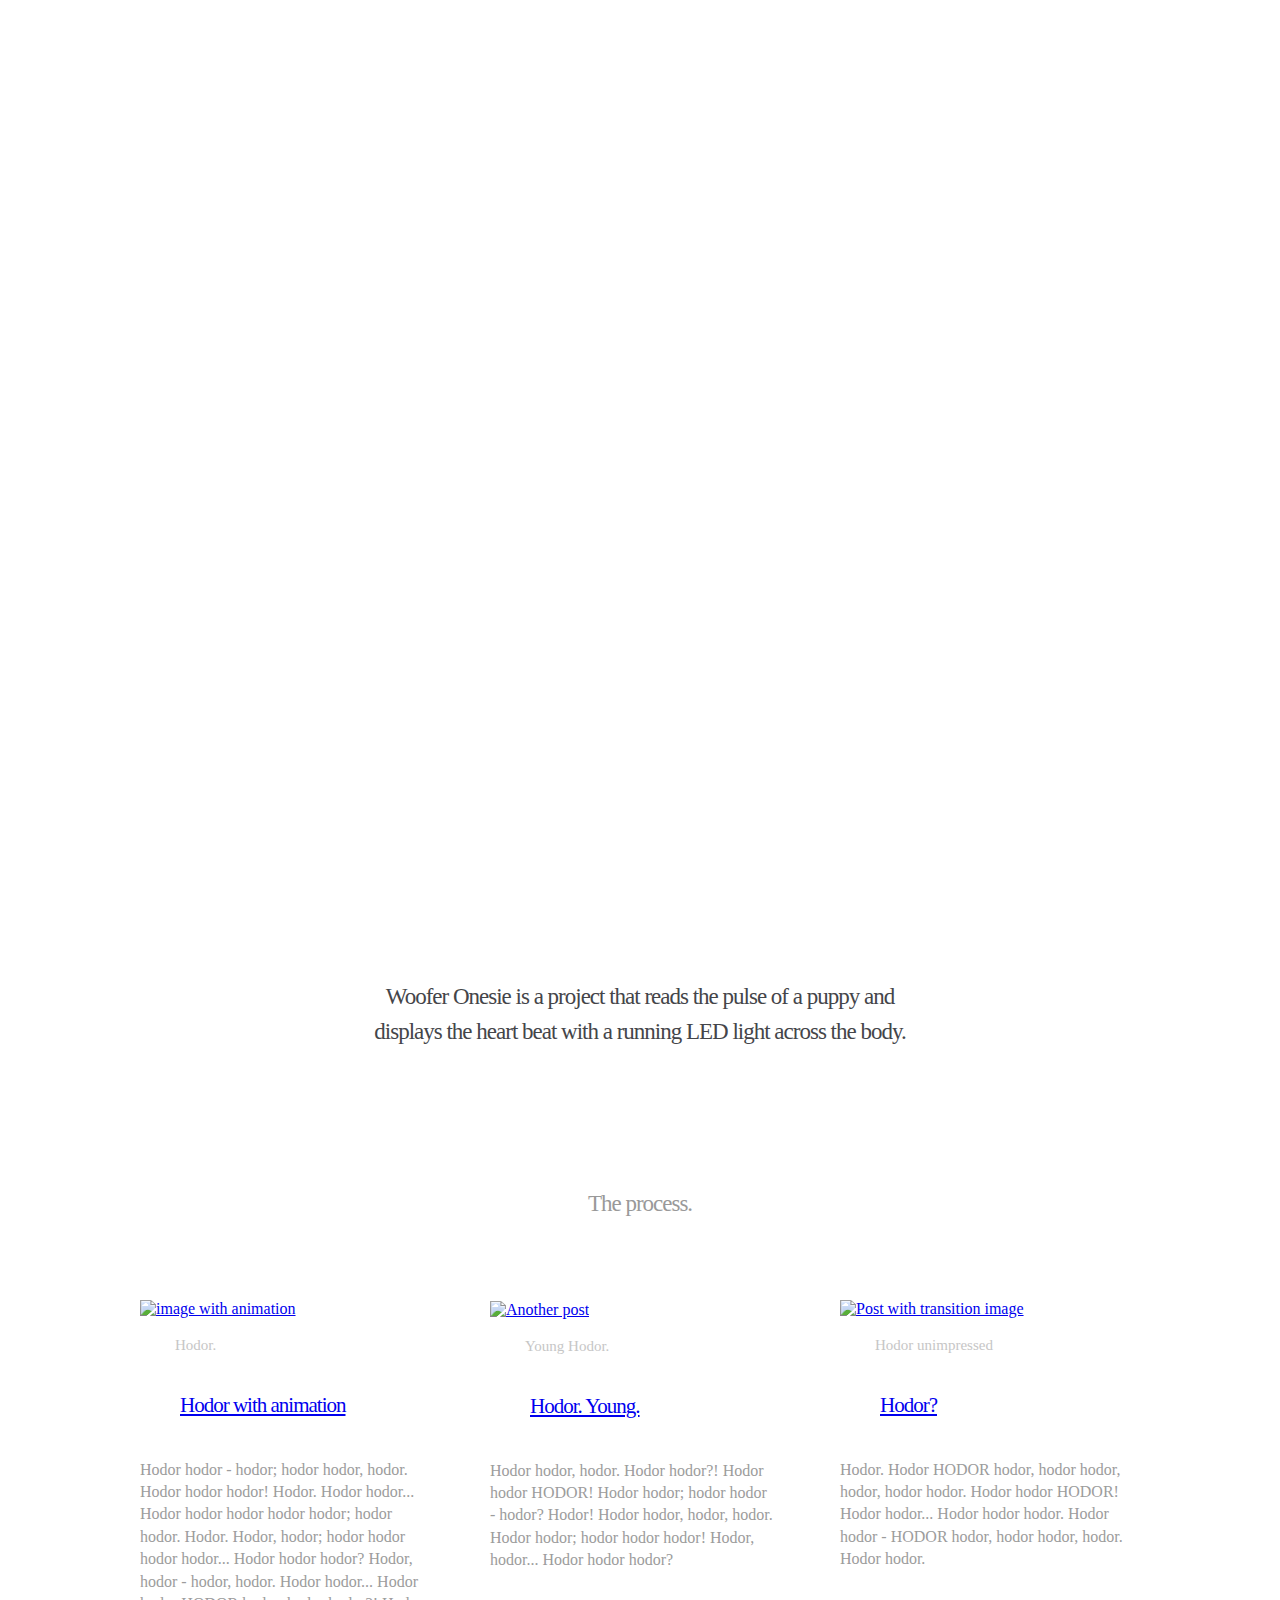
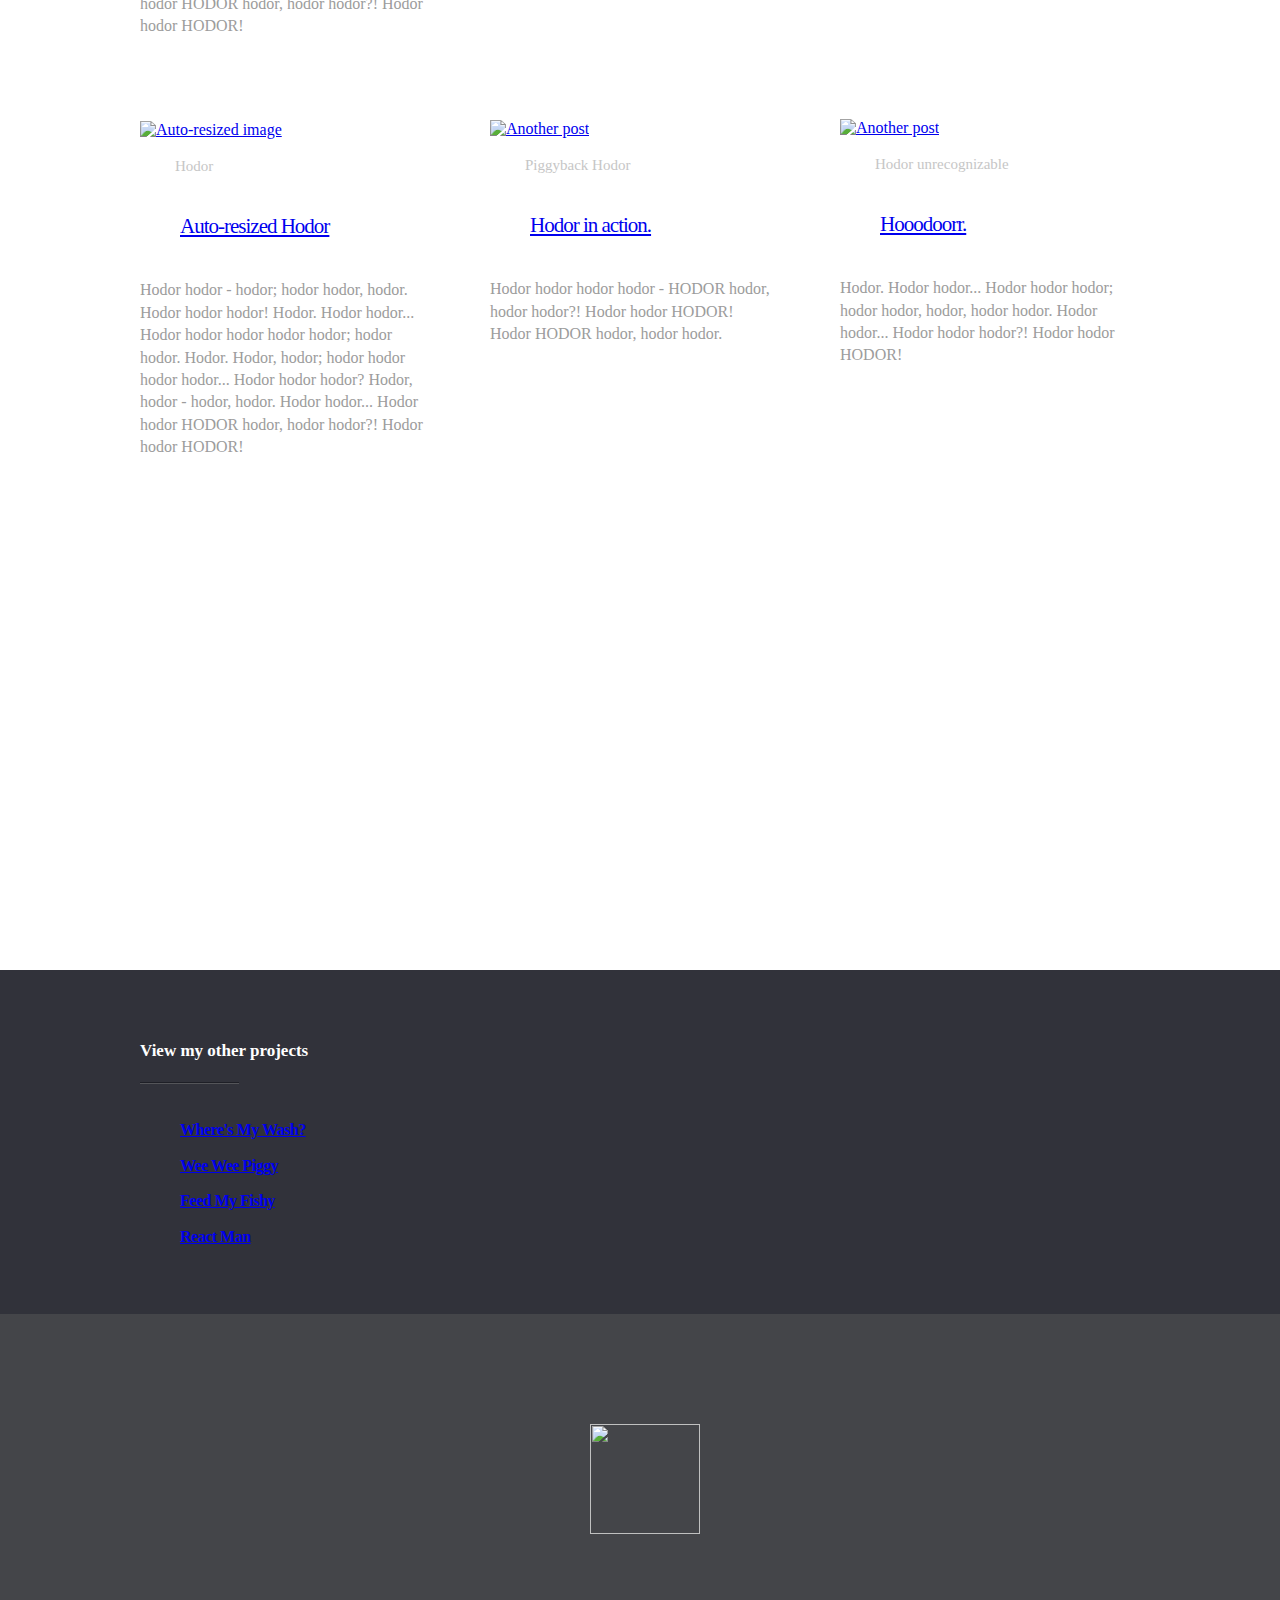
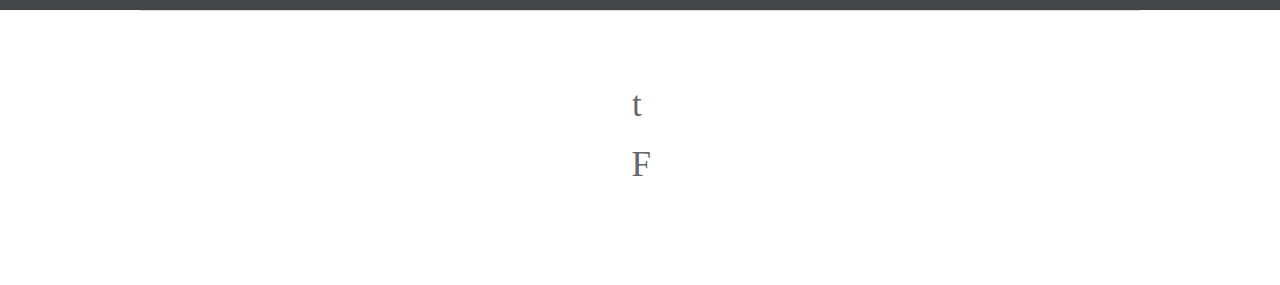
==== index.html @ 5fb84273 "all done for now" ====
<!DOCTYPE html>
<html>
<head>

	<meta charset="utf-8">


	<title>Woofer Onesie</title>


	<!-- Behavioral Meta Data -->
	<meta name="apple-mobile-web-app-capable" content="yes">
	<meta name="viewport" content="width=device-width, initial-scale=1, maximum-scale=1, user-scalable=no">
    <link rel="icon" type="image/png" href="IMG/favicon.ico" />
    <link href="CSS/font.css" rel="stylesheet" />
    <link href="CSS/animate.css" rel="stylesheet" />
    <link href="CSS/also_animate.css" rel="stylesheet" />
		<link rel="stylesheet" href="CSS/index.css">

</head>
<body>
	<div id="fb-root"></div>
	<script>(function(d, s, id) {
	  var js, fjs = d.getElementsByTagName(s)[0];
	  if (d.getElementById(id)) return;
	  js = d.createElement(s); js.id = id;
	  js.src = "//connect.facebook.net/en_GB/sdk.js#xfbml=1&version=v2.8";
	  fjs.parentNode.insertBefore(js, fjs);
	}(document, 'script', 'facebook-jssdk'));</script>
<!-- HEADER -->

<div id="A0">

</div>

<div id="A1-main">

    <div id="A1">



	</div>

</div>


<!-- PART 2 - TITLE -->

<div id="A2">

    <div id="text-2" class="wow fadeIn" data-wow-offset="10">Woofer Onesie is a project that reads the pulse of a puppy and displays the heart beat with a running LED light across the body.
		<br><br><br><br><br><span style="color:#999;">The process.</span></div>

</div>

<!-- PART 3 - PORTFOLIO ARTICLES 3 GRID -->

<div id="wrapper-A3" class="object">

    	<div id="A3-left">


            <div id="wrapper-post2" class="text-part-A5">
            	<a href="spore-post2.html"><div id="A3-left-image-2"><img src="https://cdn3.vox-cdn.com/assets/4235159/01-hodor.jpg"  alt="image with animation" title="an image with animation" class="grayscale"/></div></a>

            	<div id="wrapper-A3-left-date-2">
            		<div id="A3-left-date-2">Hodor.</div>
                	<div id="A3-left-icone-2"></div>
            	</div>
           		<ul>
            		<li><div id="A3-left-title-2"><a href="spore-post2.html">Hodor with animation</a></div></li>
            	</ul>
            	<div id="A3-left-text-2">Hodor hodor - hodor; hodor hodor, hodor. Hodor hodor hodor! Hodor. Hodor hodor... Hodor hodor hodor hodor hodor; hodor hodor. Hodor. Hodor, hodor; hodor hodor hodor hodor... Hodor hodor hodor? Hodor, hodor - hodor, hodor. Hodor hodor... Hodor hodor HODOR hodor, hodor hodor?! Hodor hodor HODOR!</div>
            </div>

             <div id="wrapper-post3" class="text-part-A5">
            	<a href="spore-post3.html"><div id="A3-left-image-3"><img src="http://i.lv3.hbo.com/assets/images/series/game-of-thrones/character/s5/hodor-1920.jpg"  alt="Auto-resized image" title="Auto-resized image" class="grayscale"/></div></a>

            	<div id="wrapper-A3-left-date-3">
            		<div id="A3-left-date-3">Hodor</div>
                	<div id="A3-left-icone-3"></div>
            	</div>
            	<ul>
            		<li><div id="A3-left-title-3"><a href="spore-post3.html">Auto-resized Hodor</a></div></li>
                </ul>
            	<div id="A3-left-text-3">Hodor hodor - hodor; hodor hodor, hodor. Hodor hodor hodor! Hodor. Hodor hodor... Hodor hodor hodor hodor hodor; hodor hodor. Hodor. Hodor, hodor; hodor hodor hodor hodor... Hodor hodor hodor? Hodor, hodor - hodor, hodor. Hodor hodor... Hodor hodor HODOR hodor, hodor hodor?! Hodor hodor HODOR!</div>
            </div>

        </div>

    	<div id="A3-middle">

            <div id="wrapper-post4" class="text-part-A5">
            	<a href="spore-post4.html"><div id="A3-middle-image-4"><img src="http://esq.h-cdn.co/assets/16/20/980x490/landscape-1463971011-young-hodor.png"  alt="Another post" title="Another post" class="grayscale"/></div></a>

            	<div id="wrapper-A3-middle-date-4">
            		<div id="A3-middle-date-4">Young Hodor.</div>
                	<div id="A3-middle-icone-4"></div>
            	</div>
            	<ul>
            		<li><div id="A3-middle-title-4"><a href="spore-post4.html">Hodor. Young.</a></div></li>
                </ul>
            	<div id="A3-middle-text-4">Hodor hodor, hodor. Hodor hodor?! Hodor hodor HODOR! Hodor hodor; hodor hodor - hodor? Hodor! Hodor hodor, hodor, hodor. Hodor hodor; hodor hodor hodor! Hodor, hodor... Hodor hodor hodor?</div>
            </div>

            <div id="wrapper-post5" class="text-part-A5">
            	<a href="spore-post5.html"><div id="A3-middle-image-5"><img src="http://images.mentalfloss.com/sites/default/files/styles/article_640x430/public/hodor-the-horse.png"  alt="Another post" title="Another post" class="grayscale" /></div></a>

            	<div id="wrapper-A3-middle-date-5">
            		<div id="A3-middle-date-5">Piggyback Hodor</div>
                	<div id="A3-middle-icone-5"></div>
            	</div>
            	<ul>
            		<li><div id="A3-middle-title-5"><a href="spore-post5.html">Hodor in action.</a></div></li>
                </ul>
            	<div id="A3-middle-text-5">Hodor hodor hodor hodor - HODOR hodor, hodor hodor?! Hodor hodor HODOR! Hodor HODOR hodor, hodor hodor.</div>
            </div>

            <!-- <div id="wrapper-post6" class="text-part-A5">

           		<div class="video-container-6">
            		<iframe src="//player.vimeo.com/video/108753054?portrait=0&amp;color=ffffff" width="500" height="281" frameborder="0" webkitallowfullscreen mozallowfullscreen allowfullscreen></iframe>
            	</div>

            	<div id="wrapper-A3-middle-date-6">
            		<div id="A3-middle-date-6">17 nov, 2014</div>
                	<div id="A3-middle-icone-6"></div>
            	</div>
            	<ul>
            		<li><div id="A3-middle-title-6"><a href="spore-post6.html">Post a Vimeo video</a></div></li>
                </ul>
            	<div id="A3-middle-text-6">Lorem ipsum dolor sit amet, consectetuer adipiscing elit, sed diam nonummy nibh euismod tincidunt ut laoreet dolore magna aliquam.</div>
            </div> -->


        </div>

        <div id="A3-right">

        	    <!-- <div id="wrapper-post7" class="text-part-A5">
            	<div class="video-container-1">
					<iframe width="560" height="315" src="//www.youtube.com/embed/CLHUpONf3yI" frameborder="0" allowfullscreen></iframe>
                </div>

            	<div id="wrapper-A3-right-date-7">
            		<div id="A3-right-date-7">16 nov, 2014</div>
                	<div id="A3-right-icone-7"></div>
            	</div>
            	<ul>
            		<li><div id="A3-right-title-7"><a href="spore-post7.html">Another video post</a></div></li>
                </ul>
            	<div id="A3-right-text-7">Lorem ipsum dolor sit amet, consectetuer adipiscing elit, sed diam nonummy nibh euismod tincidunt ut laoreet dolore magna aliquam.Lorem ipsum dolor sit amet, consectetuer adipiscing elit, sed diam nonummy nibh euismod tincidunt ut laoreet dolore magna aliquam</div>
            </div> -->

            <div id="wrapper-post8" class="text-part-A5">
            	<a href="spore-post8.html"><div id="A3-right-image-8"><img src="https://s.yimg.com/ny/api/res/1.2/uLmYEsJMNGX08oAJZnp8Vg--/YXBwaWQ9aGlnaGxhbmRlcjtzbT0xO3c9ODAw/http://media.zenfs.com/en/homerun/feed_manager_auto_publish_494/c9cfe235235bf3c771052d98ca886153"  alt="Post with transition image" title="Post with transition image" class="grayscale" /></div></a>

            	<div id="wrapper-A3-right-date-8">
            		<div id="A3-right-date-8">Hodor unimpressed</div>
                	<div id="A3-right-icone-8"></div>
            	</div>
            	<ul>
            		<li><div id="A3-right-title-8"><a href="spore-post8.html">Hodor?</a></div></li>
                </ul>
            	<div id="A3-right-text-8">Hodor. Hodor HODOR hodor, hodor hodor, hodor, hodor hodor. Hodor hodor HODOR! Hodor hodor... Hodor hodor hodor. Hodor hodor - HODOR hodor, hodor hodor, hodor. Hodor hodor. </div>
            </div>

            <div id="wrapper-post9" class="text-part-A5">
            	<a href="spore-post9.html"><div id="A3-right-image-9"><img src="http://pixel.nymag.com/imgs/daily/vulture/2013/06/12/12-kristiannairn-hodor.w1200.h630.jpg"  alt="Another post" title="Another post" class="grayscale"/></div></a>

            	<div id="wrapper-A3-right-date-9">
            		<div id="A3-right-date-9">Hodor unrecognizable</div>
                	<div id="A3-right-icone-9"></div>
            	</div>
            	<ul>
            		<li><div id="A3-right-title-9"><a href="spore-post9.html">Hooodoorr.</a></div></li>
                </ul>
            	<div id="A3-right-text-9">Hodor. Hodor hodor... Hodor hodor hodor; hodor hodor, hodor, hodor hodor. Hodor hodor... Hodor hodor hodor?! Hodor hodor HODOR!</div>
            </div>

        </div>
	<div class="calage"></div>
</div>

<!-- PART 4 - BOUTON PAGE 1-4 -->

<div id="A4" class="object">

	<div id="wrapper-A4" class="wow bounceInRight" data-wow-offset="10">


        <!-- <div id="page1" class="object">
        	<div id="text-page1"><strong>1</strong></div>
        </div>

        <div id="main-page2">
        	<div id="page2" class="object">
          		<div id="text-page2" class="object"><strong>2</strong></div>
        	</div>
        </div>

        <div id="main-page3">
        	<div id="page3" class="object">
            	<div id="text-page3" class="object"><strong>3</strong></div>
        	</div>
        </div>

		<div id="main-page4">
        	<div id="page4" class="object">
            	<div id="text-page4" class="object"><strong>4</strong></div>
        	</div>
		</div> -->

    </div>

</div>

<!-- PART 5 - SUB MENU AND SHORTCUTS -->

<div id="A5">

	<div id="wrapper-A5">

        <!-- <div id="wrapper-part-left" class="text-part-A5">
        	<div id="A5-left" class="wow flipInX" data-wow-offset="10">
    			<div id="left-text-post"><strong></strong></div>
            	<div id="left-line-post"></div>
            	<div id="left-line2-post"></div>
			<ul>
                <li><div id="left-text-post-1"><strong><a href="spore-post1.html"></a></strong></div></li>
				<li><div id="left-text-post-2"><strong><a href="spore-post2.html"></a></strong></div></li>
				<li><div id="left-text-post-3"><strong><a href="spore-post5.html"></a></strong></div></li>
				<li><div id="left-text-post-4"><strong><a href="spore-post3.html"></a></strong></div></li>
        	</ul>
            </div>
        </div> -->

        <div id="wrapper-part-mid" class="text-part-A5">
        	<div id="A5-middle" class="wow flipInX" data-wow-offset="10" data-wow-delay="0.2s">
    			<div id="mid-text-post"><strong>View my other projects</strong></div>
            	<div id="mid-line-post"></div>
            	<div id="mid-line2-post"></div>
			<ul>
                <li><div id="mid-text-post-1"><strong><a href="spore-cat-video.html">Where's My Wash?</a></strong></div></li>
				<li><div id="mid-text-post-2"><strong><a href="spore-cat-hotpost.html">Wee Wee Piggy</a></strong></div></li>
				<li><div id="mid-text-post-3"><strong><a href="spore-cat-image.html">Feed My Fishy</a></strong></div></li>
				<li><div id="mid-text-post-3"><strong><a href="spore-cat-image.html">React Man</a></strong></div></li>
        	</ul>
            </div>
        </div>

        <!-- <div id="wrapper-part-right" class="text-part-A5">
        	<div id="A5-right" class="wow flipInX" data-wow-offset="10" data-wow-delay="0.4s">
    			<div id="right-text-post"><strong>Hodor</strong></div>
            	<div id="right-line-post"></div>
            	<div id="right-line2-post"></div>
			<ul>
                <li><div id="right-text-post-1"><strong>Hodor</strong></div></li>
				<li><div id="right-text-post-2"><strong><a href="#">Hodor</a></strong></div></li>
				<li><div id="right-text-post-3"><strong><a href="#">Hodor</a></strong></div></li>
				<li><div id="right-text-post-4"><strong><a href="#">Hodor</a></strong></div></li>
           </ul>
           </div>
        </div> -->

    <div class="A5-calage"></div>
	</div>

</div>


<!-- PART 5 BIS - SUB MENU AND RELATED NUMBERS -->

<div id="A5b">

	<div id="wrapper-A5b">

        <div id="wrapper-A5b-part-left">
        	<div id="A5b-left" class="wow flipInX" data-wow-offset="10">
    			<div id="left-A5b-text-post"></div>
            	<div></div>
            	<div></div>
				<div id="left-A5b-text-post-1"><strong></strong></div>
        	</div>
        </div>



        <!-- <div id="wrapper-A5b-part-right">
        	<div id="A5b-right" class="wow flipInX" data-wow-offset="10" data-wow-delay="0.4s">
    			<div id="right-A5b-text-post"></div>

				<div id="right-A5b-text-post-1"><strong></strong></div>
           </div>
        </div> -->

				<div id="wrapper-A5b-part-mid">
					<div id="A5b-middle" class="wow flipInX" data-wow-offset="10" data-wow-delay="0.2s">
					<div id="mid-A5b-text-post"></div>
							<div></div>
							<div></div>
				<div id="mid-A5b-text-post-1"><strong><a href="www.githb.com"><img src="IMG/github-logo-icon-16153.png" class="octocat"></a></strong></div>
					</div>
				</div>

    <div class="A5b-calage">

		</div>
	</div>

</div>

<!-- PART 6 - SOCIAL PART -->

<div id="A6">



<div id="wrapper-social" class="wow bounceInLeft" data-wow-offset="10">

    	<!-- <div id="main-behance">
    		<div id="cadre-behance" class="object"> -->


								<a href="https://twitter.com/share" data-text="so cool" data-url="http://shreiya.me" data-via="shreiya" data-related="particle" data-lang="en" data-show-count="false"><div id="google" class="object">t</div></a><script async src="//platform.twitter.com/widgets.js" charset="utf-8"></script>
							<!-- </div>
						</div> -->

		<div id="main-facebook">
    		<div id="cadre-facebook" class="object">
					<div data-href="http://shreiya.me" data-mobile-iframe="true"><a class="fb-xfbml-parse-ignore" target="_blank" href="https://www.facebook.com/sharer/sharer.php?u=http%3A%2F%2Fshreiya.me%2F&amp;src=sdkpreparse">
	        	<div id="facebook" class="object">F</div></a></div>
        	</div>
        </div>
				<!-- <a
					class="twitter-share-button"
					href="https://twitter.com/share"
					data-dnt="true" data-text="Now isn&#39;t this cool" data-url="http://shreiya.me" data-via="shreiya" data-related="particle" data-show-count="false">
				<div id="google" class="object">t</div></a> -->



				<!-- <div id="main-dribbble">
				<div id="cadre-dribbble" class="object">
							<div id="dribbble" class="object">D</div>
				</div>
				</div> -->


				<!-- <a href="https://twitter.com/share" class="twitter-share-button" data-text="Now isn&#39;t this cool" data-url="http://shreiya.me" data-via="shreiya" data-related="particle" data-show-count="false">Tweet me!</a><script async src="//platform.twitter.com/widgets.js" charset="utf-8"></script>

		<div id="main-google">
    		<div id="cadre-google" class="object">
					<div class="a2a_kit a2a_kit_size_32 a2a_default_style">
					<a class="a2a_dd" href="http://shreiya.me"></a>
					<a class="a2a_button_twitter">
        		<div id="google" class="object">t</div></a>
						</div>
        	</div>
        </div> -->




    </div>



<!-- PART 7 - COPYRIGHT -->

<div id="A7">



	<div id="wrapper-A7">
    <div id="line-A7"></div>
	<div id="copyright"><strong></strong></div>
    </div>

</div>



	<script src="//ajax.googleapis.com/ajax/libs/jquery/1.11.1/jquery.min.js"></script>
    <script type="text/javascript" src="JS/jquery.scrollTo.min.js"></script>
    <script type="text/javascript" src="JS/jquery.localScroll.min.js"></script>
    <script type="text/javascript" src="JS/jquery-animate-css-rotate-scale.js"></script>
    <script type="text/javascript" src="JS/wow.min.js"></script>
	<script type="text/javascript">new WOW().init();</script>
	<script async defer
		src="//platform.twitter.com/widgets.js"
		charset="utf-8">
	</script>
      <script type="text/javascript" src="JS/fastclick.js"></script>


		</script>

</body>
</html>
---- CSS/index.css ----
html,body{
	height: 100%; /** Adaptative screen **/
    margin:0;padding:0;
}

/* HEADER / BODY */

.blank{
	position:relative; /** Div for the transition when your leave the url - fade out/in white color **/
	width:100%;
	height:100%;
	z-index:50;
	background-color:#FFF;
}


#A0 {
	background: url("http://i.giphy.com/SOqrXEUw3Rlh6.gif")  50% 50% no-repeat; /** Background image - change it here !**/
	position:absolute;
    background-size: cover;
	-webkit-background-size:cover;
    -moz-background-size:cover;
    -o-background-size:cover;
    background-size:cover;
    left: 0;
    top: 0;
    right: 0;
    bottom: 0;
	z-index:1;

}

#A1-main{
	position:relative; /** Main div to adapt all the element to the body*
	width:100%;
	height:100%;
	z-index:1;
}


#A1{
	position:relative; /** Sub div to adapt the background for the body**/
	width:100%;
	height:100%;
	z-index:1;
}


#A0-2{
	background-color:#101613; /** Transparent background across the background **/
	opacity:0.5;
	position:absolute;
    width:100%;
	height:100%;
    left: 0;
    top: 0;
    right: 0;
    bottom: 0;
	z-index:2;
}

#trame{
	background-image: url(IMG/trame.svg); /** Pattern - overlay **/
	background-repeat:repeat;
	position:absolute;
    width:100%;
	height:100%;
    left: 0;
    top: 0;
    right: 0;
    bottom: 0;
	z-index:3;
	opacity:0.8;
}

#wrapper-head{
	position:absolute; /** Main div for the title, arrow icon and button learn more **/
	height:100%;
	width:100%;
	z-index:5;
	opacity:0;
	top:0;
}

#title{
	position:absolute;
	z-index:4;
	-webkit-font-smoothing: antialiased;
	-moz-osx-font-smoothing: grayscale;
	text-align:center;
	font-size:24px;
	line-height:130%;
	color:#FFF;
    font-family: 'open_sansregular';
	width:50%;
	margin-left:25%;
	height:100%;
	top:50%;
}

#wrapper-logo{
	position:absolute;
	width:169px;
	height:45px;
	margin-left:-500px;
	left:50%;
	top:50px;
	z-index:11;
	overflow: hidden;
	opacity:0;
}

#logo{
	width:100%;
	height:100%;
	position:absolute;
	left:0;
	top:0;
	background-repeat:no-repeat;
	cursor:pointer;
}

#wrapper-plus{
	background-image: url(IMG/plus.svg);
	background-repeat:no-repeat;
	position:absolute;
	width:32px;
	height:32px;
	left:50%;
	margin-left:450px;
	z-index:5;
	top:60px;
	cursor:pointer;
	opacity:0;
}

#fleche1{
	position:absolute;
	background-image: url(IMG/ancre.svg);
	background-repeat:no-repeat;
	width:40px;
	height:40px;
	top:90%;
	left:50%;
	margin-left:-20px;
	z-index:4;
	cursor:pointer;
}

#wrapper-learnmore{
	position:absolute;
	width:140px;
	height:45px;
	left:50%;
	margin-left:-70px;
	top:65%;
	opacity:1;
	z-index:4;
	cursor:pointer;
}

.bouton-learnmore{
	position:absolute;
	width:100%;
	height:100%;
	left:0;
	opacity:1;
	top:0;
	background-color:#transparent;
	border:solid 2px #FFF;
	border-radius:10px;
}

.text-learnmore{
	position:absolute;
	z-index:1;
	-webkit-font-smoothing: antialiased;
	-moz-osx-font-smoothing: grayscale;
	text-align:center;
	font-size:18px;
	line-height:45px;
	height:45px;
	color:#FFF;
    font-family: 'open_sanssemibold';
	width:80%;
	margin-left:10%;
}

/* TAB MENU / HEADER */

#main-wrapper-menu{
	position:relative;
	width:100%;
	height:0;
	z-index:10;
	background-color:#FFF;
}

#wrapper-menu{
	position:absolute;
	height:auto;
	width:100%;
	left:50%;
	margin-left:-50%;
	top:50%;
	margin-top:-20%;

}


.recent-post{
	position:relative;
	width:100%;
	height:auto;
	z-index:1;
	display:none;
}

#recent-post-title,#recent-post-1,#recent-post-2,#recent-post-3,#recent-post-4{
	position:relative;
	width:70%;
	left:50%;
	margin-left:-35%;
	-webkit-font-smoothing: antialiased;
	-moz-osx-font-smoothing: grayscale;
	text-align:center;
	font-size:17px;
	line-height:150%;
	color:#666;
	font-family: 'open_sanssemibold';
	letter-spacing:-1px;
	padding-bottom:10px;
	height:auto;
}

.category-post{
	position:relative;
	width:100%;
	height:auto;
	z-index:1;
	padding-top:15px;
	display:none;
}

#category-post-title,#category-post-1,#category-post-2,#category-post-3{
	position:relative;
	width:70%;
	left:50%;
	margin-left:-35%;
	-webkit-font-smoothing: antialiased;
	-moz-osx-font-smoothing: grayscale;
	text-align:center;
	font-size:17px;
	line-height:150%;
	color:#666;
    font-family: 'open_sanssemibold';
	letter-spacing:-1px;
	padding-bottom:10px;
	height:auto;
}

#line-category-post{
	position:relative;
	width:75px;
	height:1px;
	background-color:#CCC;
	left:50%;
	margin-left:-37.5px;
	margin-bottom:15px;
}

#wrapper-cross{
	background-image: url(IMG/cross.svg);
	background-repeat:no-repeat;
	position:absolute;
	width:32px;
	height:32px;
	left:50%;
	margin-left:450px;
	z-index:11;
	bottom:10%;
	cursor:pointer;
	opacity:1;
}

/* PART 2 - TITLE */

#A2{
	position:relative;
	width:100%;
	min-height:250px;
	z-index:1;
}

#text-2{
	position:absolute;
	background-color:transparent;
	width:550px;
	height:90px;
	top:50%;
	margin-top:-45px;
	left:50%;
	margin-left:-275px;
	z-index:3;
	-webkit-font-smoothing: antialiased;
	-moz-osx-font-smoothing: grayscale;
	text-align:center;
	font-size:23px;
	line-height:150%;
	color:#444549;
    font-family: 'open_sansregular';
	letter-spacing:-1px;
}

/* PART 3 PORTFOLIO ARTICLES 3 GRID LEFT/RIGHT/MID */


#wrapper-A3{
	position:relative;
	width:1000px;
	z-index:1;
	left:50%;
	margin-left:-500px;
	height:auto;
	padding-top:50px;
	overflow:hidden;
}

#A3-right,#A3-left,#A3-middle{
   background-color:#FFF;
    float:left;
	width:30%;
	height:auto;
	z-index:1;
}

#A3-right{margin-right:0;}
#A3-left{padding-right:5%;}
#A3-middle{left:35%;padding-right:5%;margin-top: 101px;}

.calage
{
    clear: both;
    height: 50px;
    width: 100%;
}

/* ARTICLES 1-9 EXAMPLE */

#wrapper-post1,#wrapper-post4,#wrapper-post7{
	position:relative;
	width:100%;
	height:auto;

}

#wrapper-A3-left-date-1,#wrapper-A3-left-date-2,#wrapper-A3-left-date-3,#wrapper-A3-middle-date-4,#wrapper-A3-middle-date-5,#wrapper-A3-middle-date-6,#wrapper-A3-right-date-7,#wrapper-A3-right-date-8,#wrapper-A3-right-date-9{
	position:relative;
	width:100%;
	height:40px;
	z-index:1;
	top:15px;
	left:0;
}

#A3-left-date-1,#A3-left-date-2,#A3-left-date-3,#A3-middle-date-4,#A3-middle-date-5,#A3-middle-date-6,#A3-right-date-7,#A3-right-date-8,#A3-right-date-9{
	position:absolute;
	width:100%;
	height:100%;
	-webkit-font-smoothing: antialiased;
	-moz-osx-font-smoothing: grayscale;
	text-align:left;
	font-size:15px;
	line-height:160%;
	color:#C6C6C6;
    font-family: 'open_sansbold';
	margin-left:35px;
}

#A3-left-icone-1,#A3-left-icone-2,#A3-left-icone-3,#A3-middle-icone-4,#A3-middle-icone-5,#A3-middle-icone-6,#A3-right-icone-7,#A3-right-icone-8,#A3-right-icone-9{
	position:absolute;
	background-image: url(IMG/icone1.svg);
	background-repeat:no-repeat;
	width:27px;
	height:18px;
	left:0;
	top:3px;

}


#A3-left-title-1,#A3-left-title-2,#A3-left-title-3,#A3-middle-title-4,#A3-middle-title-5,#A3-middle-title-6,#A3-right-title-7,#A3-right-title-8,#A3-right-title-9{
	position:relative;
	width:95%;
	left:0;
	-webkit-font-smoothing: antialiased;
	-moz-osx-font-smoothing: grayscale;
	text-align:left;
	font-size:21px;
	line-height:160%;
	color:#444549;
    font-family: 'open_sanssemibold';
	top:15px;
	letter-spacing:-1px;
}

#A3-left-text-1,#A3-left-text-2,#A3-left-text-3,#A3-middle-text-4,#A3-middle-text-5,#A3-middle-text-6,#A3-right-text-7,#A3-right-text-8,#A3-right-text-9{
	position:relative;
	width:95%;
	-webkit-font-smoothing: antialiased;
	-moz-osx-font-smoothing: grayscale;
	text-align:left;
	font-size:16px;
	line-height:140%;
	left:0;
	color:#9C9C9C;
    font-family: 'open_sansregular';
	top:35px;
}

#wrapper-post2,#wrapper-post3,#wrapper-post5,#wrapper-post6,#wrapper-post8,#wrapper-post9{
	position:relative;
	width:100%;
	height:auto;
	margin-top:100px;

}

#wrapper-post3 {
	margin-top: 118px;
}



#wrapper-post5 {
	margin-top: 183px;
	height: 600px;
}

#wrapper-post9 {
	margin-top: 183px;
}


#A3-left-image-2,#A3-left-image-3,#A3-middle-image-4,#A3-middle-image-5,#A3-middle-image-6,#A3-right-image-8,#A3-right-image-9{
	position:relative;
	width:100%;
	z-index:1;
	top:0;
	left:0;
	overflow:hidden;
}

#A3-left-image-2 img,#A3-left-image-3 img,#A3-middle-image-4 img,#A3-middle-image-5 img,#A3-middle-image-6 img,#A3-right-image-8 img,#A3-right-image-9 img{
	width:100%;
}

/* ARTICLES FOR THE VIDEO - EXTENDED DIV NECESSARY TO WATCH THE VIDEO*/

iframe {
    width:100%;
    height:auto;
 }

.video-container-1,.video-container-6,.video-container-7 {
    position:relative;
    padding-bottom:56.25%;
    padding-top:30px;
    height:0;
    overflow:hidden;
	top:0;
	left:0;
 }

.video-container-1 iframe,.video-container-6 iframe,.video-container-7 iframe,.video-container-1 object,.video-container-6 object,.video-container-7 object,.video-container-1 embed,.video-container-6 embed,.video-container-7 embed {
    width:100%;
    height:100%;
    position:relative;
    top:0;
    left:0;
}

/* PART 4 - BOUTON PAGE 1-4*/



#A4{
	position:relative;
	width:100%;
	height:200px;
	z-index:1;
    background-color:#FFF;

}

#wrapper-A4{
	position:absolute;
	width:300px;
	height:45px;
	margin-left:-150px;
	left:50%;
	top:50%;
	margin-top:-22.5px;
}

#page1{
	position:absolute;
	left:15%;
	border-radius:50%;
	height:35px;
	width:35px;
	background-color:transparent;/*add a background color*/
	border:solid 4px #444549;/*add a color border*/
	cursor:pointer;
	z-index:1;

}

#text-page1{
    position:absolute;
    font-family: 'open_sanssemibold';
	-webkit-font-smoothing: antialiased;
	-moz-osx-font-smoothing: grayscale;
	font-size:15px;
	height:35px;
	top:0;
	left:0;
	line-height:35px;
	color:#444549;
	text-align:center;
	width:100%;
	z-index:2;
}

#text-page2,#text-page3,#text-page4{
    position:absolute;
    font-family: 'open_sansregular';
	-webkit-font-smoothing: antialiased;
	-moz-osx-font-smoothing: grayscale;
	font-size:15px;
	height:350px;
	top:0;
	left:0;
	line-height:35px;
	color:#FFF;
	text-align:center;
	width:100%;
	z-index:2;
}

#main-page2,#main-page3,#main-page4{
	position:absolute;
	width:35px;
	height:35px;
	top:0;
}

#main-page2{left:38.5%;margin-left:-11.7px;}
#main-page3{right:38.5%;margin-right:-11.7px;}
#main-page4{right:15%;}

#page2,#page3,#page4{
	position:absolute;
	left:0;
	border-radius:50%;
	height:35px;
	width:35px;
	background-color:#9C9C9C;
	cursor:pointer;
	border:solid 4px #9C9C9C;
}

/* PART 5 - MENU WITH SHORTCUTS*/

#A5{
	position:relative;
	width:100%;
	z-index:1;
	height:auto;
	padding-top:50px;
	background-color:#31323a;
}

#wrapper-A5{
	position:relative;
	width:1000px;
	z-index:1;
	left:50%;
	margin-left:-500px;
	height:auto;
	padding-top:20px;
}

#A5-left,#A5-middle,#A5-right{
    float:left;
    width:30%;
	height:auto;
	z-index:1;
}

#A5-left,#A5-middle{padding-right:5%;}
#A5-middle{left:80%;}
#A5-right {margin-right:0;}

.A5-calage{clear:both;height:50px;width:100%;}

#wrapper-part-left,#wrapper-part-mid,#wrapper-part-right{
	position:relative;
	width:100%;
	height:auto;
}

#left-line-post,#mid-line-post,#right-line-post{
	position:relative;
	background-color:#1E1F26;
	width:33%;
	left:0;
	height:1px;
}

#left-line2-post,#mid-line2-post,#right-line2-post{
	position:relative;
	background-color:#545559;
	width:33%;
	left:0;
	height:1px;
}

#left-text-post,#mid-text-post,#right-text-post{
	position:relative;
	-webkit-font-smoothing: antialiased;
	-moz-osx-font-smoothing: grayscale;
	text-align:left;
	font-size:17px;
	color:#FFF;
	font-family: 'open_sansregular';
	left:0;
	width:250px;
	top:0;
	line-height:130%;
	z-index:5;
	padding-bottom:20px;
}

#left-text-post-1,#mid-text-post-1,#right-text-post-1{
	position:relative;
	-webkit-font-smoothing: antialiased;
	-moz-osx-font-smoothing: grayscale;
	text-align:left;
	font-size:16px;
	color:#CCC;
	font-family: 'open_sansregular';
	left:0;
	width:100%;
	top:0;
	z-index:5;
	line-height:130%;
	letter-spacing:-0.5px;
	padding-top:20px;
}

#left-text-post-4,#mid-text-post-4,#right-text-post-4{
	padding-bottom:50px;
}

#left-text-post-2,#left-text-post-3,#mid-text-post-2,#mid-text-post-3,#right-text-post-2,#right-text-post-3,#left-text-post-4,#mid-text-post-4,#right-text-post-4{
	position:relative;
	-webkit-font-smoothing: antialiased;
	-moz-osx-font-smoothing: grayscale;
	text-align:left;
	font-size:16px;
	color:#CCC;
	font-family: 'open_sansregular';
	left:0;
	width:100%;
	top:0;
	z-index:5;
	line-height:130%;
	letter-spacing:-0.5px;
	padding-top:15px;
}

/* PART 5 BIS - RELATED BLOG NUMBERS */

.octocat {
	height: 110px;
	width: 110px;
}
#A5b{
	position:relative;
	width:100%;
	z-index:1;
	height:auto;
	padding-top:50px;
	background-color:#444549;
}

#wrapper-A5b{
	position:relative;
	width:1000px;
	z-index:1;
	left:50%;
	margin-left:-500px;
	height:auto;
	padding-top:20px;
}

#A5b-left,#A5b-middle,#A5b-right{
    float:left;
    width:30%;
	height:auto;
	z-index:1;
}

#A5b-left,#A5b-middle{padding-right:5%;}
#A5b-middle{left:35%;}
#A5b-right {margin-right:0;}

.A5b-calage{clear:both;height:50px;width:100%;}

#wrapper-A5b-part-left,#wrapper-A5b-part-mid,#wrapper-A5b-part-right{
	position:relative;
	width:100%;
	height:auto;
}

#left-A5b-line-post,#mid-A5b-line-post,#right-A5b-line-post{
	position:relative;
	background-color:#1E1F26;
	width:100px;
	left:50%;
	height:1px;
}
#left-A5b-line-post,#left-A5b-line2-post,#left-A5b-text-post,#left-A5b-text-post-1{margin-left:-125px;}
#mid-A5b-line-post,#mid-A5b-line2-post,#mid-A5b-text-post,#mid-A5b-text-post-1{margin-left:-50px;}
#right-A5b-line-post,#right-A5b-line2-post,#right-A5b-text-post,#right-A5b-text-post-1{margin-left:25px;}


#left-A5b-line2-post,#mid-A5b-line2-post,#right-A5b-line2-post{
	position:relative;
	background-color:#545559;
	width:100px;
	left:50%;
	height:1px;
}

#left-A5b-text-post,#mid-A5b-text-post,#right-A5b-text-post{
	position:relative;
	-webkit-font-smoothing: antialiased;
	-moz-osx-font-smoothing: grayscale;
	text-align:center;
	font-size:40px;
	color:#CCC;
	font-family: 'open_sansregular';
	left:50%;
	width:100px;
	top:0;
	line-height:130%;
	z-index:5;
	padding-bottom:20px;
}

#left-A5b-text-post-1,#mid-A5b-text-post-1,#right-A5b-text-post-1{
	position:relative;
	-webkit-font-smoothing: antialiased;
	-moz-osx-font-smoothing: grayscale;
	text-align:center;
	font-size:16px;
	color:#9B9DA3;
	font-family: 'open_sansregular';
	left:50%;
	width:100px;
	top:0;
	z-index:5;
	line-height:130%;
	letter-spacing:-0.5px;
	padding-top:20px;
	padding-bottom:20px;
}


/* PART 6 - SOCIAL LINKS*/

#A6{
	position:relative;
	height:275px;
	width:100%;
	z-index:1;
	background-color:#FFF;
}

#wrapper-social{
	position:absolute;
	width:300px;
	left:50%;
	margin-left:-150px;
	top:125px;
	z-index:5;
	height:50px;
}


#main-behance,#main-dribbble,#main-facebook,#main-google,#main-linked{
	position:absolute;
	top:0;
	height:100%;
	width:18%;
	cursor: pointer;
}

#main-behance{left:1%;}
#main-dribbble{left:21%;}
#main-facebook{left:41%;}
#main-google{left:61%;}
#main-linked{left:81%;}

#behance,#dribbble,#facebook,#google,#linked{
    font-family: 'socialicoregular';
	position:absolute;
	-webkit-font-smoothing: antialiased;
	-moz-osx-font-smoothing: grayscale;
	text-align:left;
	font-size:35px;
	cursor:pointer;
	color:#66676D;
	left:50%;
	top:50%;
	margin-top:-25%;
}

#cadre-behance,#cadre-dribbble,#cadre-facebook,#cadre-google,#cadre-linked{
	position:absolute;
	background-color:transparent;
	height:90%;
	width:90%;
	left:0;
	top:0;
	border-radius:5%;
	margin-left:5%;
}

#dribbble{margin-left:-12px;}
#facebook{margin-left:-8.5px;}
#google{margin-left:-8px;}
#linked{margin-left:-10px;}
#behance{margin-left:-15px;}

/* PART 7 - FOOTER - COPYRIGHT*/

#A7{
	position:relative;
	background-color:#FFF;
	height:60px;
	width:100%;
	top:0;
	z-index:1;
}

#wrapper-A7{
	position:relative;
	height:100%;
	width:100%;
	top:0;
	z-index:1;
}

#line-A7{
	position:absolute;
	height:1px;
	width:1000px;
	left:50%;
	margin-left:-500px;
	top:0;
	z-index:1;
	background-color:#444549;
	opacity:0.2;
}

#copyright{
	position:absolute;
	width:100%;
	-webkit-font-smoothing: antialiased;
	-moz-osx-font-smoothing: grayscale;
	text-align:center;
	font-size:13px;
	height:60px;
	line-height:60px;
	color:#9B9DA3;
	z-index:2;
	font-family: 'open_sansregular';
	text-transform: uppercase;
	letter-spacing:-1px;
}

/* RESPONSIVE DESIGN ! IMPORTANT DONT TOUCH IT */

/* X-LARGE */
@media (max-width: 1500px) {
#wrapper-menu{margin-top:-17.5%;}
}

/* VERY LARGE SCREEN */
@media (max-width: 1280px) {
#wrapper-menu{margin-top:-20%;}
}

/* PERSONNAL RESPONSIVE DESIGN FOR COMPUTER SMALL SCREEN, MEDIA SCREEN AND IPAD HORIZONTAL*/
@media (max-width: 1080px) {
#wrapper-logo{margin-left:-420px;}
#wrapper-plus,#wrapper-cross{margin-left:370px;}
#wrapper-A5,#line-A7,#wrapper-A5b{width:900px;margin-left:-450px;}
}

/*HYBRID*/
@media (max-width: 1000px) {
#wrapper-A3,#wrapper-A5,#wrapper-A5b,#line-A7{width:700px;margin-left:-350px;}
#wrapper-logo{margin-left:-320px;}
#wrapper-plus,#wrapper-cross{margin-left:270px;}
}

/*FOR VERTICAL IPAD NATIVE 801px INCLUDING THE NEW TABLETS HYBRID*/
@media (max-width: 801px) {
#wrapper-A3,#wrapper-A5,#wrapper-A5b,#line-A7{width:580px;margin-left:-290px;}
#wrapper-logo{margin-left:-260px;}
#wrapper-plus,#wrapper-cross{margin-left:210px;}
#A3-left,#A3-middle,#A3-right,#A5-left,#A5-middle,#A5-right,#A5b-left,#A5b-middle,#A5b-right{float:none;position:relative;width:100%;height:auto;left:0;padding-right:none;padding-top:50px;padding-bottom:50px;}
#left-text-post,#mid-text-post,#right-text-post,#left-text-post-2,#left-text-post-3,#mid-text-post-2,#mid-text-post-3,#right-text-post-2,#right-text-post-3,#left-text-post-4,#mid-text-post-4,#right-text-post-4,#left-text-post-1,#mid-text-post-1,#right-text-post-1{text-align:center;}
#left-text-post,#mid-text-post,#right-text-post{width:100%;}
#left-line-post,#mid-line-post,#right-line-post{width:33%;left:50%;margin-left:-16.6%;}
#left-line2-post,#mid-line2-post,#right-line2-post{width:33%;left:50%;margin-left:-16.6%;}
#left-A5b-line-post,#left-A5b-line2-post,#left-A5b-text-post,#left-A5b-text-post-1,#right-A5b-line-post,#right-A5b-line2-post,#right-A5b-text-post,#right-A5b-text-post-1{margin-left:-50px;}
#title{font-size:22px;line-height:130%;width:60%;margin-left:20%;top:40%;}
#wrapper-menu{margin-top:-25%;}
}

li {
	display: inline;
}

/* MQUERIES FOR SMARTPHONE VERY LARGE & E-READERS */
@media (max-width: 640px) {
#wrapper-A3,#wrapper-A5,#wrapper-A5b,#line-A7{width:460px;margin-left:-230px;}
#wrapper-plus,#wrapper-cross{margin-left:150px;}
#A5b-left,#A5b-middle,#A5-left,#A5-middle,#A3-left,#A3-middle{padding-right:0;}
#A7{display:none;}
#text-2{font-size:20px;width:80%;margin-left:10%;left:0%;}
#wrapper-logo{margin-left:-195px;}
#wrapper-menu{margin-top:-30%;}

}

/* MQUERIES FOR NEW SMARTPHONE HYBRID AND SMALL TABLET BY HEIGHT */
@media (max-height: 600px) {
#wrapper-A3,#wrapper-A5,#wrapper-A5b,#line-A7{width:400px;margin-left:-200px;}
#wrapper-logo{margin-left:-195px;}
#wrapper-plus,#wrapper-cross{margin-left:145px;}
#wrapper-menu{margin-top:-35%;}
}


/* MQUERIES FOR SMARTPHONE LARGE & IPHONE 4 HORIZONTAL */
@media (max-width: 480px) {
#wrapper-A3,#wrapper-A5,#wrapper-A5b{width:400px;margin-left:-200px;}
#wrapper-plus,#wrapper-cross{margin-left:145px;}
#A7{display:none;}
#text-2{font-size:20px;}
#wrapper-logo{margin-left:-185px;}
#wrapper-menu{margin-top:-35%;}
}

/* MQUERIES FOR SMARTPHONE LARGE & IPHONE 4 HORIZONTAL */
@media (max-width: 400px) {
#wrapper-A3,#wrapper-A5,#wrapper-A5b{width:300px;margin-left:-150px;}
#wrapper-plus,#wrapper-cross{margin-left:135px;}
#wrapper-logo{margin-left:-175px;}
#wrapper-menu{margin-top:-40%;}
}

/* MQUERIES ADDITIONAL FOR SMARTPHONE IPHONE 3 & 4 VERTICAL POSITION BY HEIGHT*/
@media (max-width: 320px) {
#wrapper-A3,#wrapper-A5,#wrapper-A5b{width:280px;margin-left:-140px;}
#wrapper-plus,#wrapper-cross{margin-left:90px;}
#wrapper-plus{top:40px;}
#wrapper-social,#wrapper-A4{width:280px;margin-left:-140px;}
#wrapper-logo{margin-left:-135px;top:30px;}
#wrapper-menu{margin-top:-45%;}
#recent-post-title,#recent-post-1,#recent-post-2,#recent-post-3,#recent-post-4{line-height:115%;}
#category-post-title,#category-post-1,#category-post-2,#category-post-3{line-height:115%;}
}

/* MEDIA QUERIES FOR HYBRID MOBILE*/
@media (max-height: 650px) {
#title{font-size:19px;line-height:130%;width:60%;margin-left:20%;top:34%;}
#wrapper-learnmore{top:74%;}
#fleche1{display:none;}
#wrapper-menu{margin-top:-47.5%;}

}

/* MEDIA QUERIES FOR IPHONE 5 VERTICAL AND OLD VERSION*/
@media (max-height: 568px) {
#title{font-size:17px;line-height:130%;width:60%;margin-left:20%;top:37%;}
}

/* MQUERIES ADDITIONAL FOR SMARTPHONE IPHONE 3 & 4 HORIZONTAL POSITIONBY HEIGHT*/
@media (max-height: 330px) {
#wrapper-logo{top:30px;margin-left:-84.5px;}
#wrapper-plus,#wrapper-cross{display:none;}
#main-wrapper-menu{display:none;}
}

#share-buttons img {
width: 35px;
padding: 5px;
border: 0;
box-shadow: 0;
display: inline;
}
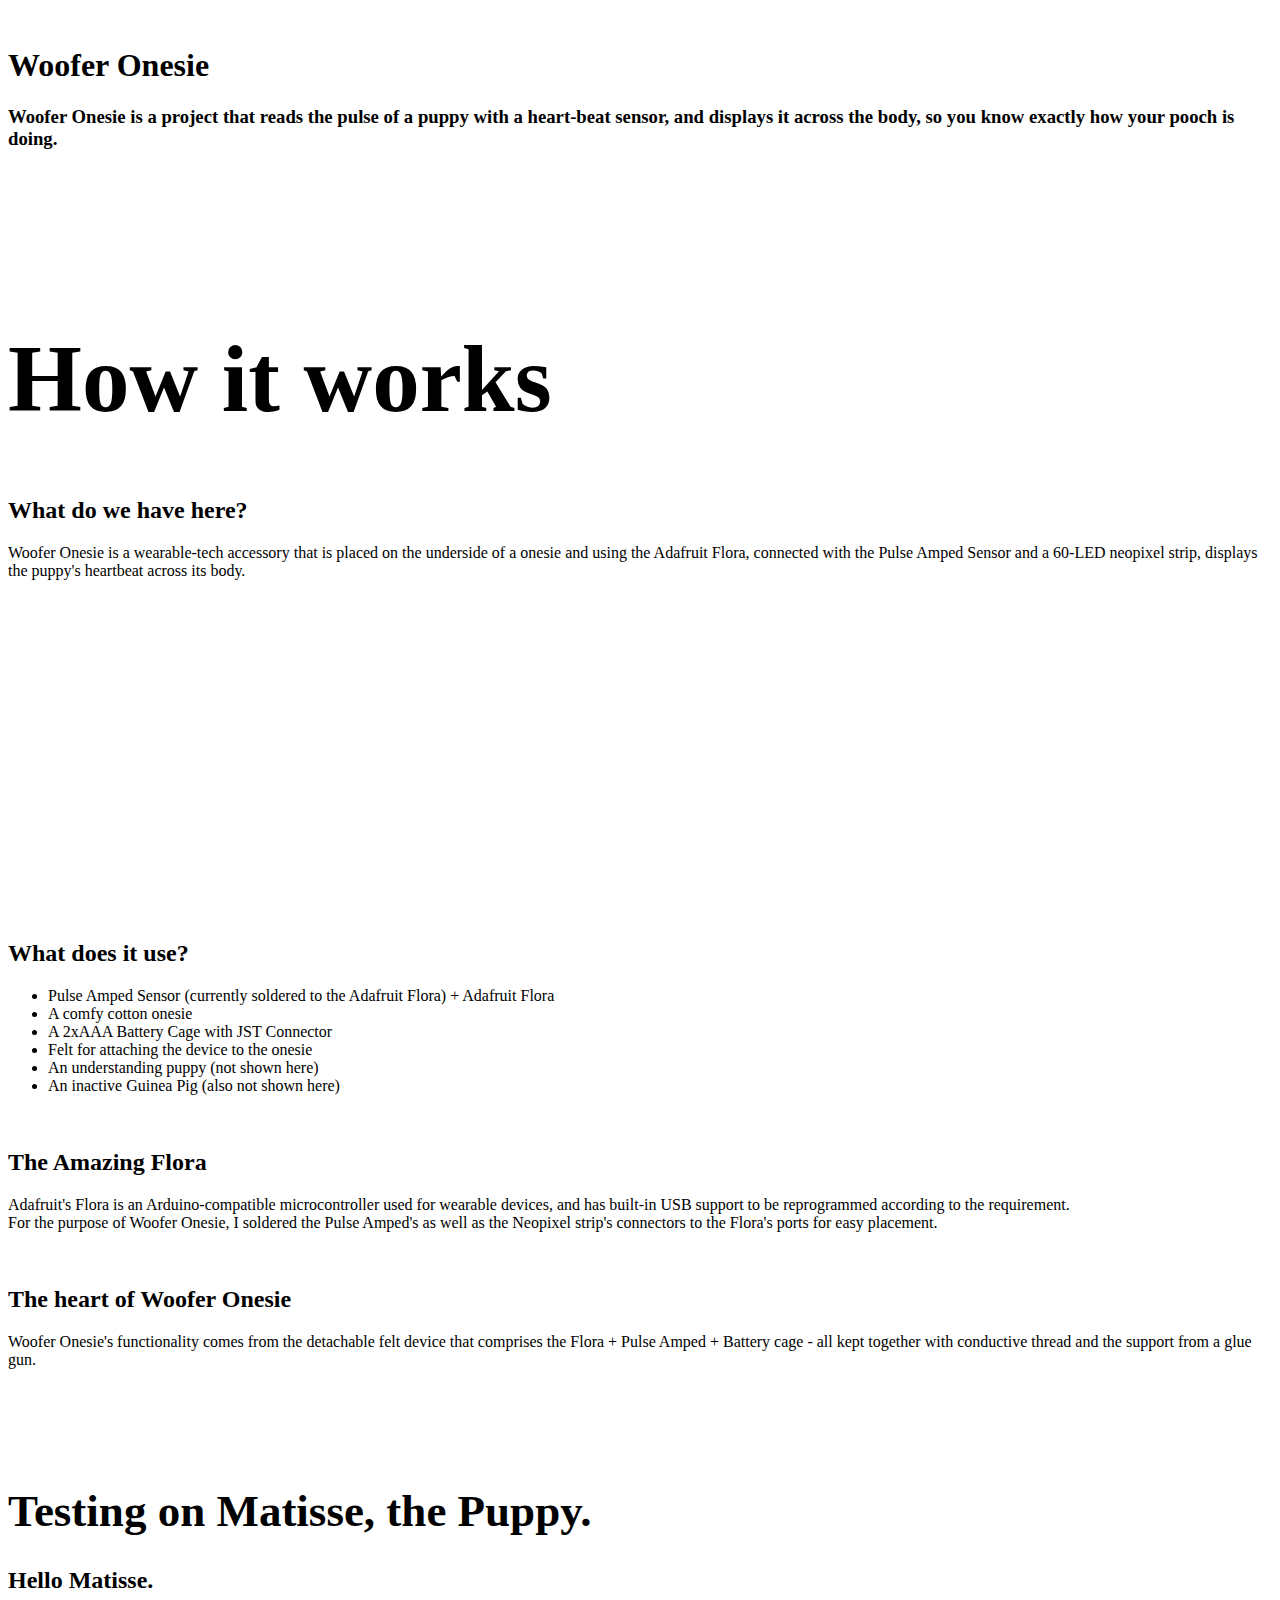
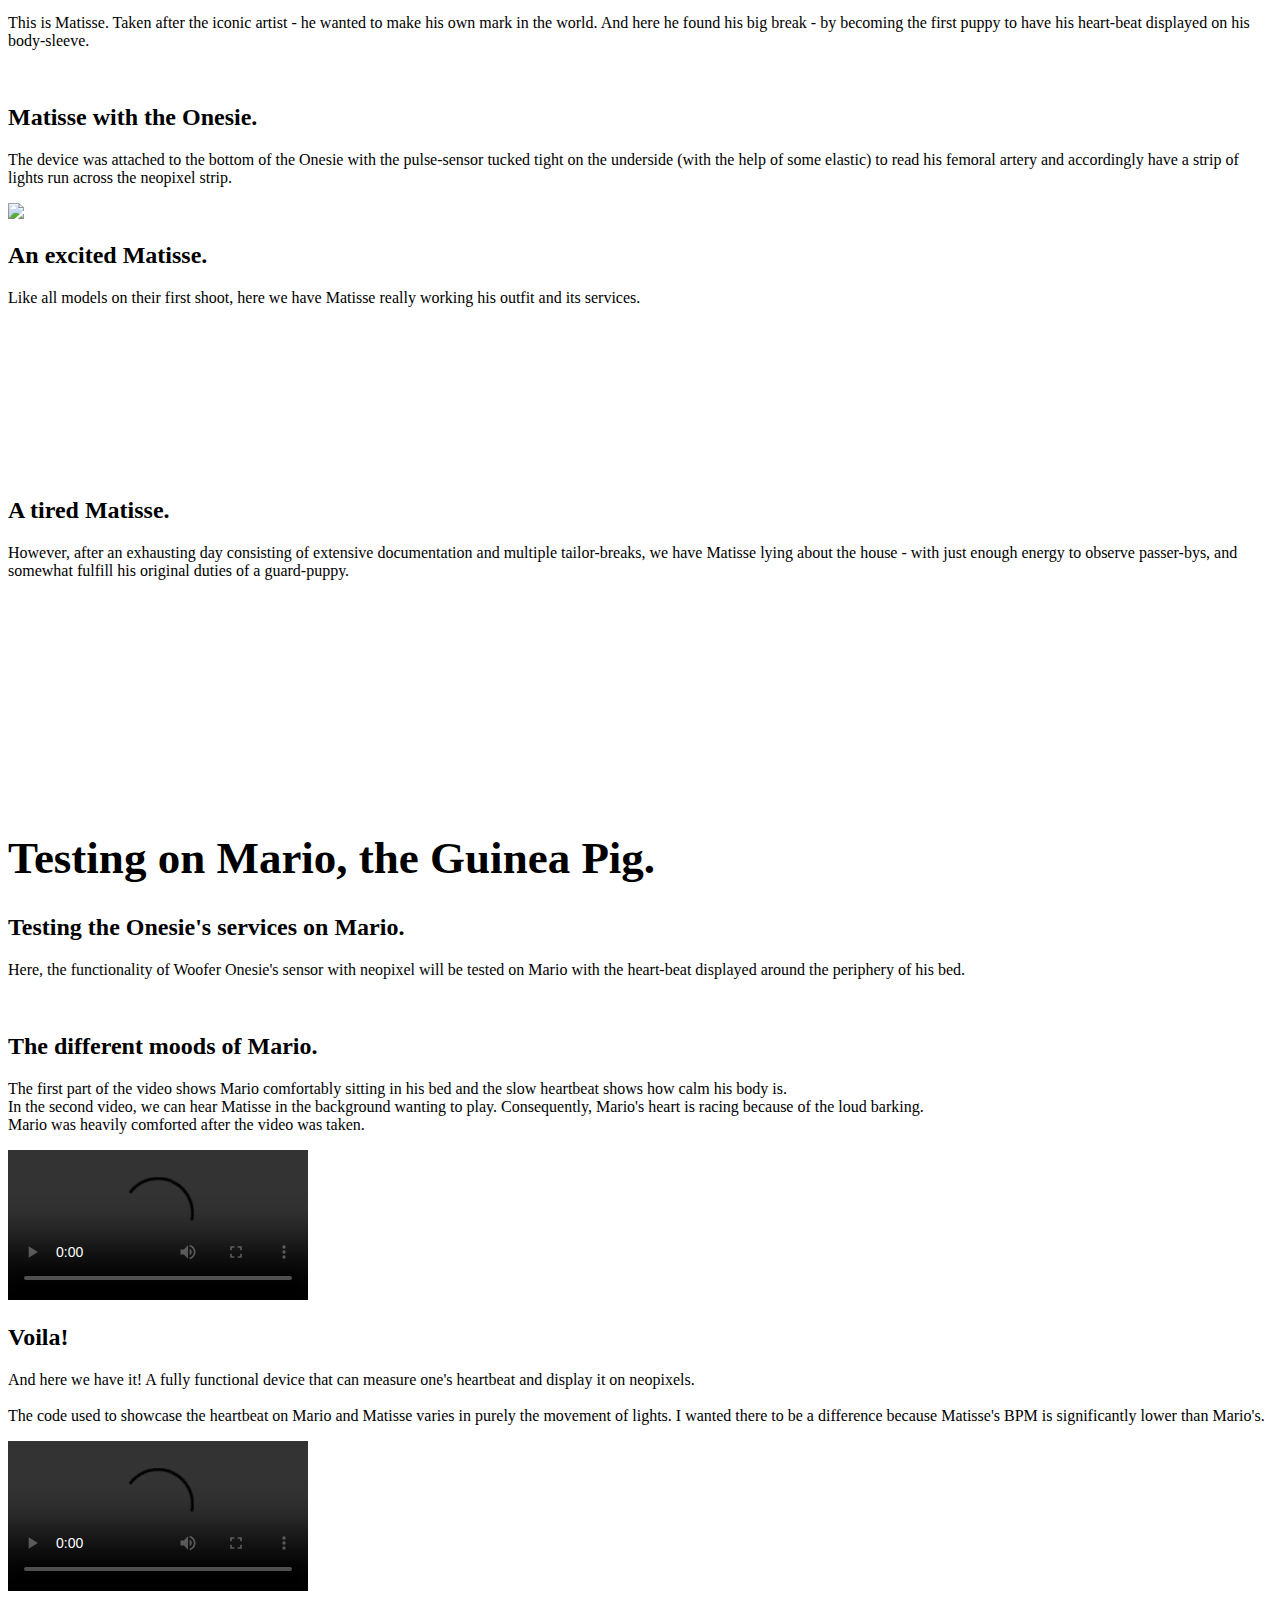
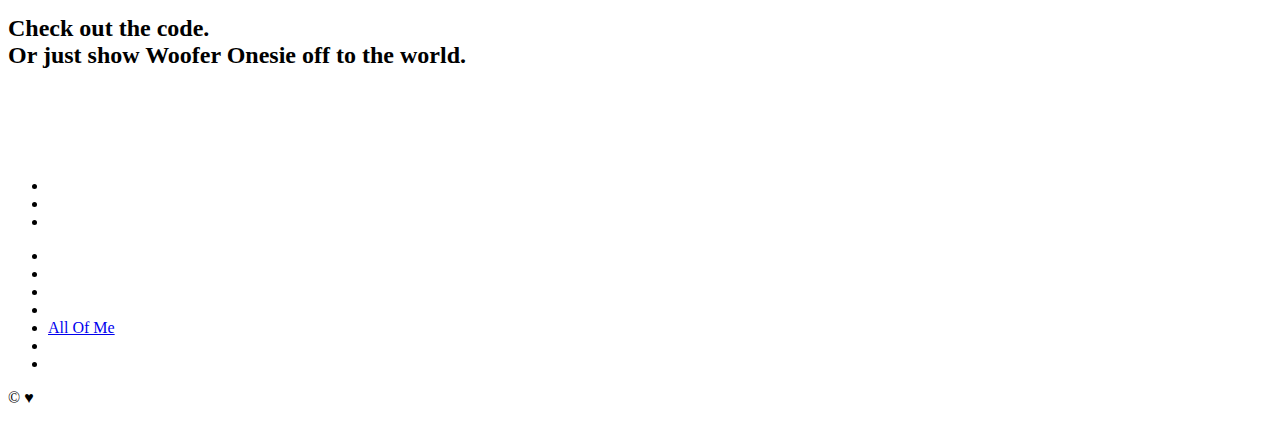
==== commit f06a89b3: "final changes" ====
--- a/index.html
+++ b/index.html
@@ -1,400 +1,465 @@
 <!DOCTYPE html>
-<html>
+<html lang="en">
+
 <head>
 
-	<meta charset="utf-8">
-
-
-	<title>Woofer Onesie</title>
-
-
-	<!-- Behavioral Meta Data -->
-	<meta name="apple-mobile-web-app-capable" content="yes">
-	<meta name="viewport" content="width=device-width, initial-scale=1, maximum-scale=1, user-scalable=no">
-    <link rel="icon" type="image/png" href="IMG/favicon.ico" />
-    <link href="CSS/font.css" rel="stylesheet" />
-    <link href="CSS/animate.css" rel="stylesheet" />
-    <link href="CSS/also_animate.css" rel="stylesheet" />
-		<link rel="stylesheet" href="CSS/index.css">
+    <meta charset="utf-8">
+    <meta http-equiv="X-UA-Compatible" content="IE=edge">
+    <meta name="viewport" content="width=device-width, initial-scale=1">
+    <meta name="description" content="">
+    <meta name="author" content="">
+
+    <title>Woofer Onesie</title>
+
+    <!-- Bootstrap Core CSS -->
+    <link href="css/bootstrap.min.css" rel="stylesheet">
+
+    <!-- Custom CSS -->
+    <link href="css/index.css" rel="stylesheet">
+
+    <!-- Custom Fonts -->
+    <link href="font-awesome/css/font-awesome.min.css" rel="stylesheet" type="text/css">
+    <link href="https://fonts.googleapis.com/css?family=Lato:300,400,700,300italic,400italic,700italic" rel="stylesheet" type="text/css">
+
 
 </head>
+
 <body>
-	<div id="fb-root"></div>
-	<script>(function(d, s, id) {
-	  var js, fjs = d.getElementsByTagName(s)[0];
-	  if (d.getElementById(id)) return;
-	  js = d.createElement(s); js.id = id;
-	  js.src = "//connect.facebook.net/en_GB/sdk.js#xfbml=1&version=v2.8";
-	  fjs.parentNode.insertBefore(js, fjs);
-	}(document, 'script', 'facebook-jssdk'));</script>
-<!-- HEADER -->
-
-<div id="A0">
-
-</div>
-
-<div id="A1-main">
-
-    <div id="A1">
-
-
-
-	</div>
-
-</div>
-
-
-<!-- PART 2 - TITLE -->
-
-<div id="A2">
-
-    <div id="text-2" class="wow fadeIn" data-wow-offset="10">Woofer Onesie is a project that reads the pulse of a puppy and displays the heart beat with a running LED light across the body.
-		<br><br><br><br><br><span style="color:#999;">The process.</span></div>
-
-</div>
-
-<!-- PART 3 - PORTFOLIO ARTICLES 3 GRID -->
-
-<div id="wrapper-A3" class="object">
-
-    	<div id="A3-left">
-
-
-            <div id="wrapper-post2" class="text-part-A5">
-            	<a href="spore-post2.html"><div id="A3-left-image-2"><img src="https://cdn3.vox-cdn.com/assets/4235159/01-hodor.jpg"  alt="image with animation" title="an image with animation" class="grayscale"/></div></a>
-
-            	<div id="wrapper-A3-left-date-2">
-            		<div id="A3-left-date-2">Hodor.</div>
-                	<div id="A3-left-icone-2"></div>
-            	</div>
-           		<ul>
-            		<li><div id="A3-left-title-2"><a href="spore-post2.html">Hodor with animation</a></div></li>
-            	</ul>
-            	<div id="A3-left-text-2">Hodor hodor - hodor; hodor hodor, hodor. Hodor hodor hodor! Hodor. Hodor hodor... Hodor hodor hodor hodor hodor; hodor hodor. Hodor. Hodor, hodor; hodor hodor hodor hodor... Hodor hodor hodor? Hodor, hodor - hodor, hodor. Hodor hodor... Hodor hodor HODOR hodor, hodor hodor?! Hodor hodor HODOR!</div>
-            </div>
-
-             <div id="wrapper-post3" class="text-part-A5">
-            	<a href="spore-post3.html"><div id="A3-left-image-3"><img src="http://i.lv3.hbo.com/assets/images/series/game-of-thrones/character/s5/hodor-1920.jpg"  alt="Auto-resized image" title="Auto-resized image" class="grayscale"/></div></a>
-
-            	<div id="wrapper-A3-left-date-3">
-            		<div id="A3-left-date-3">Hodor</div>
-                	<div id="A3-left-icone-3"></div>
-            	</div>
-            	<ul>
-            		<li><div id="A3-left-title-3"><a href="spore-post3.html">Auto-resized Hodor</a></div></li>
+
+    <!-- Navigation -->
+    <!-- <nav class="navbar navbar-default navbar-fixed-top topnav" role="navigation">
+        <div class="container topnav">
+             Brand and toggle get grouped for better mobile display -->
+            <!-- <div class="navbar-header">
+                <button type="button" class="navbar-toggle" data-toggle="collapse" data-target="#bs-example-navbar-collapse-1">
+                    <span class="sr-only">Toggle navigation</span>
+                    <span class="icon-bar"></span>
+                    <span class="icon-bar"></span>
+                    <span class="icon-bar"></span>
+                </button>
+
+            </div>
+             Collect the nav links, forms, and other content for toggling -->
+            <!-- <div class="collapse navbar-collapse" id="bs-example-navbar-collapse-1">
+                <ul class="nav navbar-nav navbar-right">
+                    <li>
+                        <a href="#about">.</a>
+                    </li>
+                    <li>
+                        <a href="#services">..</a>
+                    </li>
+                    <li>
+                        <a href="#contact">...</a>
+                    </li>
                 </ul>
-            	<div id="A3-left-text-3">Hodor hodor - hodor; hodor hodor, hodor. Hodor hodor hodor! Hodor. Hodor hodor... Hodor hodor hodor hodor hodor; hodor hodor. Hodor. Hodor, hodor; hodor hodor hodor hodor... Hodor hodor hodor? Hodor, hodor - hodor, hodor. Hodor hodor... Hodor hodor HODOR hodor, hodor hodor?! Hodor hodor HODOR!</div>
-            </div>
-
-        </div>
-
-    	<div id="A3-middle">
-
-            <div id="wrapper-post4" class="text-part-A5">
-            	<a href="spore-post4.html"><div id="A3-middle-image-4"><img src="http://esq.h-cdn.co/assets/16/20/980x490/landscape-1463971011-young-hodor.png"  alt="Another post" title="Another post" class="grayscale"/></div></a>
-
-            	<div id="wrapper-A3-middle-date-4">
-            		<div id="A3-middle-date-4">Young Hodor.</div>
-                	<div id="A3-middle-icone-4"></div>
-            	</div>
-            	<ul>
-            		<li><div id="A3-middle-title-4"><a href="spore-post4.html">Hodor. Young.</a></div></li>
-                </ul>
-            	<div id="A3-middle-text-4">Hodor hodor, hodor. Hodor hodor?! Hodor hodor HODOR! Hodor hodor; hodor hodor - hodor? Hodor! Hodor hodor, hodor, hodor. Hodor hodor; hodor hodor hodor! Hodor, hodor... Hodor hodor hodor?</div>
-            </div>
-
-            <div id="wrapper-post5" class="text-part-A5">
-            	<a href="spore-post5.html"><div id="A3-middle-image-5"><img src="http://images.mentalfloss.com/sites/default/files/styles/article_640x430/public/hodor-the-horse.png"  alt="Another post" title="Another post" class="grayscale" /></div></a>
-
-            	<div id="wrapper-A3-middle-date-5">
-            		<div id="A3-middle-date-5">Piggyback Hodor</div>
-                	<div id="A3-middle-icone-5"></div>
-            	</div>
-            	<ul>
-            		<li><div id="A3-middle-title-5"><a href="spore-post5.html">Hodor in action.</a></div></li>
-                </ul>
-            	<div id="A3-middle-text-5">Hodor hodor hodor hodor - HODOR hodor, hodor hodor?! Hodor hodor HODOR! Hodor HODOR hodor, hodor hodor.</div>
-            </div>
-
-            <!-- <div id="wrapper-post6" class="text-part-A5">
-
-           		<div class="video-container-6">
-            		<iframe src="//player.vimeo.com/video/108753054?portrait=0&amp;color=ffffff" width="500" height="281" frameborder="0" webkitallowfullscreen mozallowfullscreen allowfullscreen></iframe>
-            	</div>
-
-            	<div id="wrapper-A3-middle-date-6">
-            		<div id="A3-middle-date-6">17 nov, 2014</div>
-                	<div id="A3-middle-icone-6"></div>
-            	</div>
-            	<ul>
-            		<li><div id="A3-middle-title-6"><a href="spore-post6.html">Post a Vimeo video</a></div></li>
-                </ul>
-            	<div id="A3-middle-text-6">Lorem ipsum dolor sit amet, consectetuer adipiscing elit, sed diam nonummy nibh euismod tincidunt ut laoreet dolore magna aliquam.</div>
-            </div> -->
-
-
-        </div>
-
-        <div id="A3-right">
-
-        	    <!-- <div id="wrapper-post7" class="text-part-A5">
-            	<div class="video-container-1">
-					<iframe width="560" height="315" src="//www.youtube.com/embed/CLHUpONf3yI" frameborder="0" allowfullscreen></iframe>
-                </div>
-
-            	<div id="wrapper-A3-right-date-7">
-            		<div id="A3-right-date-7">16 nov, 2014</div>
-                	<div id="A3-right-icone-7"></div>
-            	</div>
-            	<ul>
-            		<li><div id="A3-right-title-7"><a href="spore-post7.html">Another video post</a></div></li>
-                </ul>
-            	<div id="A3-right-text-7">Lorem ipsum dolor sit amet, consectetuer adipiscing elit, sed diam nonummy nibh euismod tincidunt ut laoreet dolore magna aliquam.Lorem ipsum dolor sit amet, consectetuer adipiscing elit, sed diam nonummy nibh euismod tincidunt ut laoreet dolore magna aliquam</div>
-            </div> -->
-
-            <div id="wrapper-post8" class="text-part-A5">
-            	<a href="spore-post8.html"><div id="A3-right-image-8"><img src="https://s.yimg.com/ny/api/res/1.2/uLmYEsJMNGX08oAJZnp8Vg--/YXBwaWQ9aGlnaGxhbmRlcjtzbT0xO3c9ODAw/http://media.zenfs.com/en/homerun/feed_manager_auto_publish_494/c9cfe235235bf3c771052d98ca886153"  alt="Post with transition image" title="Post with transition image" class="grayscale" /></div></a>
-
-            	<div id="wrapper-A3-right-date-8">
-            		<div id="A3-right-date-8">Hodor unimpressed</div>
-                	<div id="A3-right-icone-8"></div>
-            	</div>
-            	<ul>
-            		<li><div id="A3-right-title-8"><a href="spore-post8.html">Hodor?</a></div></li>
-                </ul>
-            	<div id="A3-right-text-8">Hodor. Hodor HODOR hodor, hodor hodor, hodor, hodor hodor. Hodor hodor HODOR! Hodor hodor... Hodor hodor hodor. Hodor hodor - HODOR hodor, hodor hodor, hodor. Hodor hodor. </div>
-            </div>
-
-            <div id="wrapper-post9" class="text-part-A5">
-            	<a href="spore-post9.html"><div id="A3-right-image-9"><img src="http://pixel.nymag.com/imgs/daily/vulture/2013/06/12/12-kristiannairn-hodor.w1200.h630.jpg"  alt="Another post" title="Another post" class="grayscale"/></div></a>
-
-            	<div id="wrapper-A3-right-date-9">
-            		<div id="A3-right-date-9">Hodor unrecognizable</div>
-                	<div id="A3-right-icone-9"></div>
-            	</div>
-            	<ul>
-            		<li><div id="A3-right-title-9"><a href="spore-post9.html">Hooodoorr.</a></div></li>
-                </ul>
-            	<div id="A3-right-text-9">Hodor. Hodor hodor... Hodor hodor hodor; hodor hodor, hodor, hodor hodor. Hodor hodor... Hodor hodor hodor?! Hodor hodor HODOR!</div>
-            </div>
-
-        </div>
-	<div class="calage"></div>
-</div>
-
-<!-- PART 4 - BOUTON PAGE 1-4 -->
-
-<div id="A4" class="object">
-
-	<div id="wrapper-A4" class="wow bounceInRight" data-wow-offset="10">
-
-
-        <!-- <div id="page1" class="object">
-        	<div id="text-page1"><strong>1</strong></div>
-        </div>
-
-        <div id="main-page2">
-        	<div id="page2" class="object">
-          		<div id="text-page2" class="object"><strong>2</strong></div>
-        	</div>
-        </div>
-
-        <div id="main-page3">
-        	<div id="page3" class="object">
-            	<div id="text-page3" class="object"><strong>3</strong></div>
-        	</div>
-        </div>
-
-		<div id="main-page4">
-        	<div id="page4" class="object">
-            	<div id="text-page4" class="object"><strong>4</strong></div>
-        	</div>
-		</div> -->
-
-    </div>
-
-</div>
-
-<!-- PART 5 - SUB MENU AND SHORTCUTS -->
-
-<div id="A5">
-
-	<div id="wrapper-A5">
-
-        <!-- <div id="wrapper-part-left" class="text-part-A5">
-        	<div id="A5-left" class="wow flipInX" data-wow-offset="10">
-    			<div id="left-text-post"><strong></strong></div>
-            	<div id="left-line-post"></div>
-            	<div id="left-line2-post"></div>
-			<ul>
-                <li><div id="left-text-post-1"><strong><a href="spore-post1.html"></a></strong></div></li>
-				<li><div id="left-text-post-2"><strong><a href="spore-post2.html"></a></strong></div></li>
-				<li><div id="left-text-post-3"><strong><a href="spore-post5.html"></a></strong></div></li>
-				<li><div id="left-text-post-4"><strong><a href="spore-post3.html"></a></strong></div></li>
-        	</ul>
-            </div>
-        </div> -->
-
-        <div id="wrapper-part-mid" class="text-part-A5">
-        	<div id="A5-middle" class="wow flipInX" data-wow-offset="10" data-wow-delay="0.2s">
-    			<div id="mid-text-post"><strong>View my other projects</strong></div>
-            	<div id="mid-line-post"></div>
-            	<div id="mid-line2-post"></div>
-			<ul>
-                <li><div id="mid-text-post-1"><strong><a href="spore-cat-video.html">Where's My Wash?</a></strong></div></li>
-				<li><div id="mid-text-post-2"><strong><a href="spore-cat-hotpost.html">Wee Wee Piggy</a></strong></div></li>
-				<li><div id="mid-text-post-3"><strong><a href="spore-cat-image.html">Feed My Fishy</a></strong></div></li>
-				<li><div id="mid-text-post-3"><strong><a href="spore-cat-image.html">React Man</a></strong></div></li>
-        	</ul>
-            </div>
-        </div>
-
-        <!-- <div id="wrapper-part-right" class="text-part-A5">
-        	<div id="A5-right" class="wow flipInX" data-wow-offset="10" data-wow-delay="0.4s">
-    			<div id="right-text-post"><strong>Hodor</strong></div>
-            	<div id="right-line-post"></div>
-            	<div id="right-line2-post"></div>
-			<ul>
-                <li><div id="right-text-post-1"><strong>Hodor</strong></div></li>
-				<li><div id="right-text-post-2"><strong><a href="#">Hodor</a></strong></div></li>
-				<li><div id="right-text-post-3"><strong><a href="#">Hodor</a></strong></div></li>
-				<li><div id="right-text-post-4"><strong><a href="#">Hodor</a></strong></div></li>
-           </ul>
-           </div>
-        </div> -->
-
-    <div class="A5-calage"></div>
-	</div>
-
-</div>
-
-
-<!-- PART 5 BIS - SUB MENU AND RELATED NUMBERS -->
-
-<div id="A5b">
-
-	<div id="wrapper-A5b">
-
-        <div id="wrapper-A5b-part-left">
-        	<div id="A5b-left" class="wow flipInX" data-wow-offset="10">
-    			<div id="left-A5b-text-post"></div>
-            	<div></div>
-            	<div></div>
-				<div id="left-A5b-text-post-1"><strong></strong></div>
-        	</div>
-        </div>
-
-
-
-        <!-- <div id="wrapper-A5b-part-right">
-        	<div id="A5b-right" class="wow flipInX" data-wow-offset="10" data-wow-delay="0.4s">
-    			<div id="right-A5b-text-post"></div>
-
-				<div id="right-A5b-text-post-1"><strong></strong></div>
-           </div>
-        </div> -->
-
-				<div id="wrapper-A5b-part-mid">
-					<div id="A5b-middle" class="wow flipInX" data-wow-offset="10" data-wow-delay="0.2s">
-					<div id="mid-A5b-text-post"></div>
-							<div></div>
-							<div></div>
-				<div id="mid-A5b-text-post-1"><strong><a href="www.githb.com"><img src="IMG/github-logo-icon-16153.png" class="octocat"></a></strong></div>
-					</div>
-				</div>
-
-    <div class="A5b-calage">
-
-		</div>
-	</div>
-
-</div>
-
-<!-- PART 6 - SOCIAL PART -->
-
-<div id="A6">
-
-
-
-<div id="wrapper-social" class="wow bounceInLeft" data-wow-offset="10">
-
-    	<!-- <div id="main-behance">
-    		<div id="cadre-behance" class="object"> -->
-
-
-								<a href="https://twitter.com/share" data-text="so cool" data-url="http://shreiya.me" data-via="shreiya" data-related="particle" data-lang="en" data-show-count="false"><div id="google" class="object">t</div></a><script async src="//platform.twitter.com/widgets.js" charset="utf-8"></script>
-							<!-- </div>
-						</div> -->
-
-		<div id="main-facebook">
-    		<div id="cadre-facebook" class="object">
-					<div data-href="http://shreiya.me" data-mobile-iframe="true"><a class="fb-xfbml-parse-ignore" target="_blank" href="https://www.facebook.com/sharer/sharer.php?u=http%3A%2F%2Fshreiya.me%2F&amp;src=sdkpreparse">
-	        	<div id="facebook" class="object">F</div></a></div>
-        	</div>
-        </div>
-				<!-- <a
-					class="twitter-share-button"
-					href="https://twitter.com/share"
-					data-dnt="true" data-text="Now isn&#39;t this cool" data-url="http://shreiya.me" data-via="shreiya" data-related="particle" data-show-count="false">
-				<div id="google" class="object">t</div></a> -->
-
-
-
-				<!-- <div id="main-dribbble">
-				<div id="cadre-dribbble" class="object">
-							<div id="dribbble" class="object">D</div>
-				</div>
-				</div> -->
-
-
-				<!-- <a href="https://twitter.com/share" class="twitter-share-button" data-text="Now isn&#39;t this cool" data-url="http://shreiya.me" data-via="shreiya" data-related="particle" data-show-count="false">Tweet me!</a><script async src="//platform.twitter.com/widgets.js" charset="utf-8"></script>
-
-		<div id="main-google">
-    		<div id="cadre-google" class="object">
-					<div class="a2a_kit a2a_kit_size_32 a2a_default_style">
-					<a class="a2a_dd" href="http://shreiya.me"></a>
-					<a class="a2a_button_twitter">
-        		<div id="google" class="object">t</div></a>
-						</div>
-        	</div>
-        </div> -->
-
-
-
-
-    </div>
-
-
-
-<!-- PART 7 - COPYRIGHT -->
-
-<div id="A7">
-
-
-
-	<div id="wrapper-A7">
-    <div id="line-A7"></div>
-	<div id="copyright"><strong></strong></div>
-    </div>
-
-</div>
-
-
-
-	<script src="//ajax.googleapis.com/ajax/libs/jquery/1.11.1/jquery.min.js"></script>
-    <script type="text/javascript" src="JS/jquery.scrollTo.min.js"></script>
-    <script type="text/javascript" src="JS/jquery.localScroll.min.js"></script>
-    <script type="text/javascript" src="JS/jquery-animate-css-rotate-scale.js"></script>
-    <script type="text/javascript" src="JS/wow.min.js"></script>
-	<script type="text/javascript">new WOW().init();</script>
-	<script async defer
-		src="//platform.twitter.com/widgets.js"
-		charset="utf-8">
-	</script>
-      <script type="text/javascript" src="JS/fastclick.js"></script>
-
-
-		</script>
+            </div>
+             /.navbar-collapse
+        </div>
+         /.container
+    </nav> -->
+
+
+    <!-- Header -->
+
+
+
+    <div class="intro-header">
+        <div class="container">
+
+            <div class="row">
+                <div class="col-lg-12">
+                    <div class="intro-message">
+                      <img src="./img/dog-bone.svg" alt="" />
+                        <h1>Woofer Onesie</h1>
+                        <h3>Woofer Onesie is a project that reads the pulse of a puppy with a heart-beat sensor, and displays it across the body, so you know exactly how your pooch is doing.</h3>
+
+                    </div>
+                </div>
+            </div>
+
+        </div>
+        <!-- /.container -->
+
+    </div>
+    <!-- /.intro-header -->
+        <a name="about"></a>
+    <div class="content-section-a">
+
+        <div class="container">
+
+            <div class="row">
+                <div class="col-lg-12">
+
+                    <div class="clearfix"></div>
+                    <h1 class="intro-message" style="color:black; font-size: 95px"><br>How it works</h1>
+                    <p class="lead"></a></p>
+                </div>
+
+            </div>
+
+        </div>
+        <!-- /.container -->
+
+    </div>
+    <!-- Page Content -->
+
+	<a  name="services"></a>
+    <div class="content-section-a">
+
+        <div class="container">
+            <div class="row">
+                <div class="col-lg-5 col-sm-6">
+
+                    <div class="clearfix"></div>
+                    <h2 class="section-heading" style="color:black;">What do we have here?</h2>
+                    <p class="lead">Woofer Onesie is a wearable-tech accessory that is placed on the underside of a onesie and using the Adafruit Flora, connected with the Pulse Amped Sensor and a 60-LED neopixel strip, displays the puppy's heartbeat across its body.</p>
+                </div>
+                <div class="col-lg-5 col-lg-offset-2 col-sm-6">
+                    <!-- <img class="img-responsive" src="" alt=""> -->
+                    <video src="./img/the_thing.mov" class="img-responsive" width="320" height="320" autoplay="true" loop="true"></video>
+                </div>
+            </div>
+
+        </div>
+        <!-- /.container -->
+
+    </div>
+    <!-- /.content-section-a -->
+
+    <div class="content-section-b">
+
+        <div class="container">
+
+            <div class="row">
+                <div class="col-lg-5 col-lg-offset-1 col-sm-push-6  col-sm-6">
+
+                    <div class="clearfix"></div>
+                    <h2 class="section-heading" style="color:black;">What does it use?</h2>
+                    <p class="lead"><ul>
+                    <li>Pulse Amped Sensor (currently soldered to the Adafruit Flora) + Adafruit Flora</li>
+                    <li>A comfy cotton onesie</li>
+                    <li>A 2xAAA Battery Cage with JST Connector</li>
+                    <li>Felt for attaching the device to the onesie</li>
+                    <li>An understanding puppy (not shown here)</li>
+                    <li>An inactive Guinea Pig (also not shown here)</li>
+                  </ul>
+                  </p>
+                </div>
+                <div class="col-lg-5 col-sm-pull-6  col-sm-6">
+                    <img class="img-responsive" src="./img/wo_layout.jpg" alt="">
+                </div>
+            </div>
+
+        </div>
+        <!-- /.container -->
+
+    </div>
+    <!-- /.content-section-b -->
+    <div class="content-section-a">
+
+        <div class="container">
+            <div class="row">
+                <div class="col-lg-5 col-sm-6">
+
+                    <div class="clearfix"></div>
+                    <h2 class="section-heading" style="color:black;">The Amazing Flora</h2>
+                    <p class="lead">Adafruit's Flora is an Arduino-compatible microcontroller used for wearable devices, and has built-in USB support to be reprogrammed according to the requirement.
+                    <br>
+                      For the purpose of Woofer Onesie, I soldered the Pulse Amped's as well as the Neopixel strip's connectors to the Flora's ports for easy placement.</p>
+                </div>
+                <div class="col-lg-5 col-lg-offset-2 col-sm-6">
+                    <img class="img-responsive" src="./img/soldering.jpg" alt="">
+                </div>
+            </div>
+
+        </div>
+        <!-- /.container -->
+
+    </div>
+
+    <div class="content-section-b">
+
+        <div class="container">
+
+            <div class="row">
+                <div class="col-lg-5 col-lg-offset-1 col-sm-push-6  col-sm-6">
+
+                    <div class="clearfix"></div>
+                    <h2 class="section-heading" style="color:black;">The heart of Woofer Onesie</h2>
+                    <p class="lead">Woofer Onesie's functionality comes from the detachable felt device that comprises the Flora + Pulse Amped + Battery cage - all kept together with conductive thread and the support from a glue gun.</p>
+                </div>
+                <div class="col-lg-5 col-sm-pull-6  col-sm-6">
+                    <img class="img-responsive" src="./img/wireframing.jpg" alt="">
+                </div>
+            </div>
+
+        </div>
+        <!-- /.container -->
+
+    </div>
+
+    <div class="content-section-a">
+
+        <div class="container">
+
+            <div class="row">
+                <div class="col-lg-12">
+
+                    <div class="clearfix"></div>
+                    <h1 class="intro-message" style="color:black; font-size: 45px"><br>Testing on Matisse, the Puppy.</h1>
+                    <p class="lead"></a></p>
+                </div>
+
+            </div>
+
+        </div>
+        <!-- /.container -->
+
+
+
+
+    <!-- /.content-section-a -->
+    <div class="content-section-a">
+
+        <div class="container">
+            <div class="row">
+                <div class="col-lg-5 col-sm-6">
+
+                    <div class="clearfix"></div>
+                    <h2 class="section-heading" style="color:black;">Hello Matisse.</h2>
+                    <p class="lead">This is Matisse. Taken after the iconic artist - he wanted to make his own mark in the world. And here he found his big break - by becoming the first puppy to have his heart-beat displayed on his body-sleeve.</p>
+                </div>
+                <div class="col-lg-5 col-lg-offset-2 col-sm-6">
+                    <img class="img-responsive" src="./img/Mattise_model.jpg" alt="">
+                </div>
+            </div>
+
+        </div>
+      </div>
+
+        <div class="content-section-b">
+
+            <div class="container">
+
+                 <div class="row">
+                    <div class="col-lg-5 col-lg-offset-1 col-sm-push-6  col-sm-6">
+
+                        <div class="clearfix"></div>
+                        <h2 class="section-heading" style="color:black;">Matisse with the Onesie.</h2>
+                        <p class="lead">The device was attached to the bottom of the Onesie with the pulse-sensor tucked tight on the underside (with the help of some elastic) to read his femoral artery and accordingly have a strip of lights run across the neopixel strip.
+                        </p>
+                    </div>
+                    <div class="col-lg-5 col-sm-pull-6  col-sm-6">
+                        <img src="./img/wo_matisse.jpg" class="img-responsive"></video>
+                    </div>
+                </div>
+
+            </div>
+            <!-- /.container -->
+
+        </div>
+
+        <div class="content-section-a">
+
+            <div class="container">
+                <div class="row">
+                    <div class="col-lg-5 col-sm-6">
+
+                        <div class="clearfix"></div>
+                        <h2 class="section-heading" style="color:black;">An excited Matisse.</h2>
+                        <p class="lead">Like all models on their first shoot, here we have Matisse really working his outfit and its services.</p>
+                    </div>
+                    <div class="col-lg-5 col-lg-offset-2 col-sm-6">
+                        <video class="img-responsive" src="./img/IMG_2350.mov" alt="" autoplay="true" loop="true">
+                    </div>
+                </div>
+
+            </div>
+          </div>
+
+          <div class="content-section-b">
+
+              <div class="container">
+
+                   <div class="row">
+                      <div class="col-lg-5 col-lg-offset-1 col-sm-push-6  col-sm-6">
+
+                          <div class="clearfix"></div>
+                          <h2 class="section-heading" style="color:black;">A tired Matisse.</h2>
+                          <p class="lead">However, after an exhausting day consisting of extensive documentation and multiple tailor-breaks, we have Matisse lying about the house - with just enough energy to observe passer-bys, and somewhat fulfill his original duties of a guard-puppy.
+                          </p>
+                      </div>
+                      <div class="col-lg-5 col-sm-pull-6  col-sm-6">
+                          <video class="img-responsive" src="./img/IMG_2351.mov" alt="" autoplay="true" loop="true">
+                      </div>
+                  </div>
+
+              </div>
+              <!-- /.container -->
+
+          </div>
+
+          <div class="content-section-a">
+
+              <div class="container">
+
+                  <div class="row">
+                      <div class="col-lg-12">
+
+                          <div class="clearfix"></div>
+                          <h1 class="intro-message" style="color:black; font-size: 45px"><br>Testing on Mario, the Guinea Pig.</h1>
+                          <p class="lead"></a></p>
+                      </div>
+
+                  </div>
+
+              </div>
+              <!-- /.container -->
+
+          </div>
+
+          <div class="content-section-a">
+
+              <div class="container">
+                  <div class="row">
+                      <div class="col-lg-5 col-sm-6">
+
+                          <div class="clearfix"></div>
+                          <h2 class="section-heading" style="color:black;">Testing the Onesie's services on Mario.</h2>
+                          <p class="lead">Here, the functionality of Woofer Onesie's sensor with neopixel will be tested on Mario with the heart-beat displayed around the periphery of his bed.</p>
+                      </div>
+                      <div class="col-lg-5 col-lg-offset-2 col-sm-6">
+                          <img class="img-responsive" src="./img/mario.jpg" alt="">
+                      </div>
+                  </div>
+
+              </div>
+            </div>
+
+            <div class="content-section-b">
+
+                <div class="container">
+
+                     <div class="row">
+                        <div class="col-lg-5 col-lg-offset-1 col-sm-push-6  col-sm-6">
+
+                            <div class="clearfix"></div>
+                            <h2 class="section-heading" style="color:black;">The different moods of Mario.</h2>
+                            <p class="lead">The first part of the video shows Mario comfortably sitting in his bed and the slow heartbeat shows how calm his body is.
+                            <br>
+                              In the second video, we can hear Matisse in the background wanting to play. Consequently, Mario's heart is racing because of the loud barking.
+                            <br>
+                          Mario was heavily comforted after the video was taken.</p>
+                        </div>
+                        <div class="col-lg-5 col-sm-pull-6  col-sm-6">
+                            <video src="./img/IMG_2359.mov" class="img-responsive" volume="0.3" controls></video>
+                        </div>
+                    </div>
+
+                </div>
+                <!-- /.container -->
+
+            </div>
+
+            <div class="content-section-a">
+
+                <div class="container">
+                    <div class="row">
+                        <div class="col-lg-5 col-sm-6">
+
+                            <div class="clearfix"></div>
+                            <h2 class="section-heading" style="color:black;">Voila!</h2>
+                            <p class="lead">And here we have it! A fully functional device that can measure one's heartbeat and display it on neopixels.
+                            <br><br>
+                            The code used to showcase the heartbeat on Mario and Matisse varies in purely the movement of lights. I wanted there to be a difference because Matisse's BPM is significantly lower than Mario's.</p>
+                        </div>
+                        <div class="col-lg-5 col-lg-offset-2 col-sm-6">
+                            <video src="./img/IMG_2360.mov" class="img-responsive" loop="true" controls>
+                        </div>
+                    </div>
+
+                </div>
+              </div>
+
+	<a  name="contact"></a>
+    <div class="banner">
+
+        <div class="container">
+
+            <!-- <div class="row"> -->
+                <div class="col-lg-12" style="color:black;">
+                    <h2>Check out the code.
+                      <br>Or just show Woofer Onesie off to the world.</h2>
+                      <br>
+                      <br>
+                </div>
+                <br>
+                <div>
+                  <br>
+                    <ul class="list-inline banner-social-buttons">
+                        <li>
+                            <a href="https://twitter.com/share?url=https://shreiya.github.io/onesie&amp;text=So%20Cool!&amp;via=shreiya" class="btn btn-default btn-lg"><i class="fa fa-twitter fa-fw"></i> <span class="network-name"></span></a>
+
+
+
+                        </li>
+                        <li>
+                            <a href="https://github.com/Shreiya/onesie" class="btn btn-default btn-lg"><i class="fa fa-github fa-fw"></i> <span class="network-name"></span></a>
+                        </li>
+                        <li>
+
+
+
+                                <a href="https://www.facebook.com/sharer/sharer.php?u=http%3A%2F%2Fshreiya.github.io/onesie%2F&amp;src=sdkpreparse" class="btn btn-default btn-lg"><i class="fa fa-facebook fa-fw"></i> <span class="network-name"></span></a>
+
+
+
+                            <!--  -->
+                        </li>
+                    </ul>
+                <!-- </div> -->
+            </div>
+
+        </div>
+        <!-- /.container -->
+
+    </div>
+    <!-- /.banner -->
+
+    <!-- Footer -->
+    <footer>
+        <div class="container">
+            <div class="row">
+                <div class="col-lg-12">
+                    <ul class="list-inline">
+                        <li>
+                            <a href="#"> </a>
+                        </li>
+                        <li class="footer-menu-divider"></li>
+                        <li>
+                            <a href="#about"> </a>
+                        </li>
+                        <li class="footer-menu-divider"></li>
+                        <li>
+                            <a href="http://shreiya.me">All Of Me</a>
+                        </li>
+                        <li class="footer-menu-divider"></li>
+                        <li>
+                            <a href="#contact"> </a>
+                        </li>
+                    </ul>
+                    <p class="copyright text-muted small"> &copy; &hearts;</p>
+                </div>
+            </div>
+        </div>
+    </footer>
+
+    <!-- jQuery -->
+    <script src="js/jquery.js"></script>
+
+    <!-- Bootstrap Core JavaScript -->
+    <script src="js/bootstrap.min.js"></script>
 
 </body>
+
 </html>
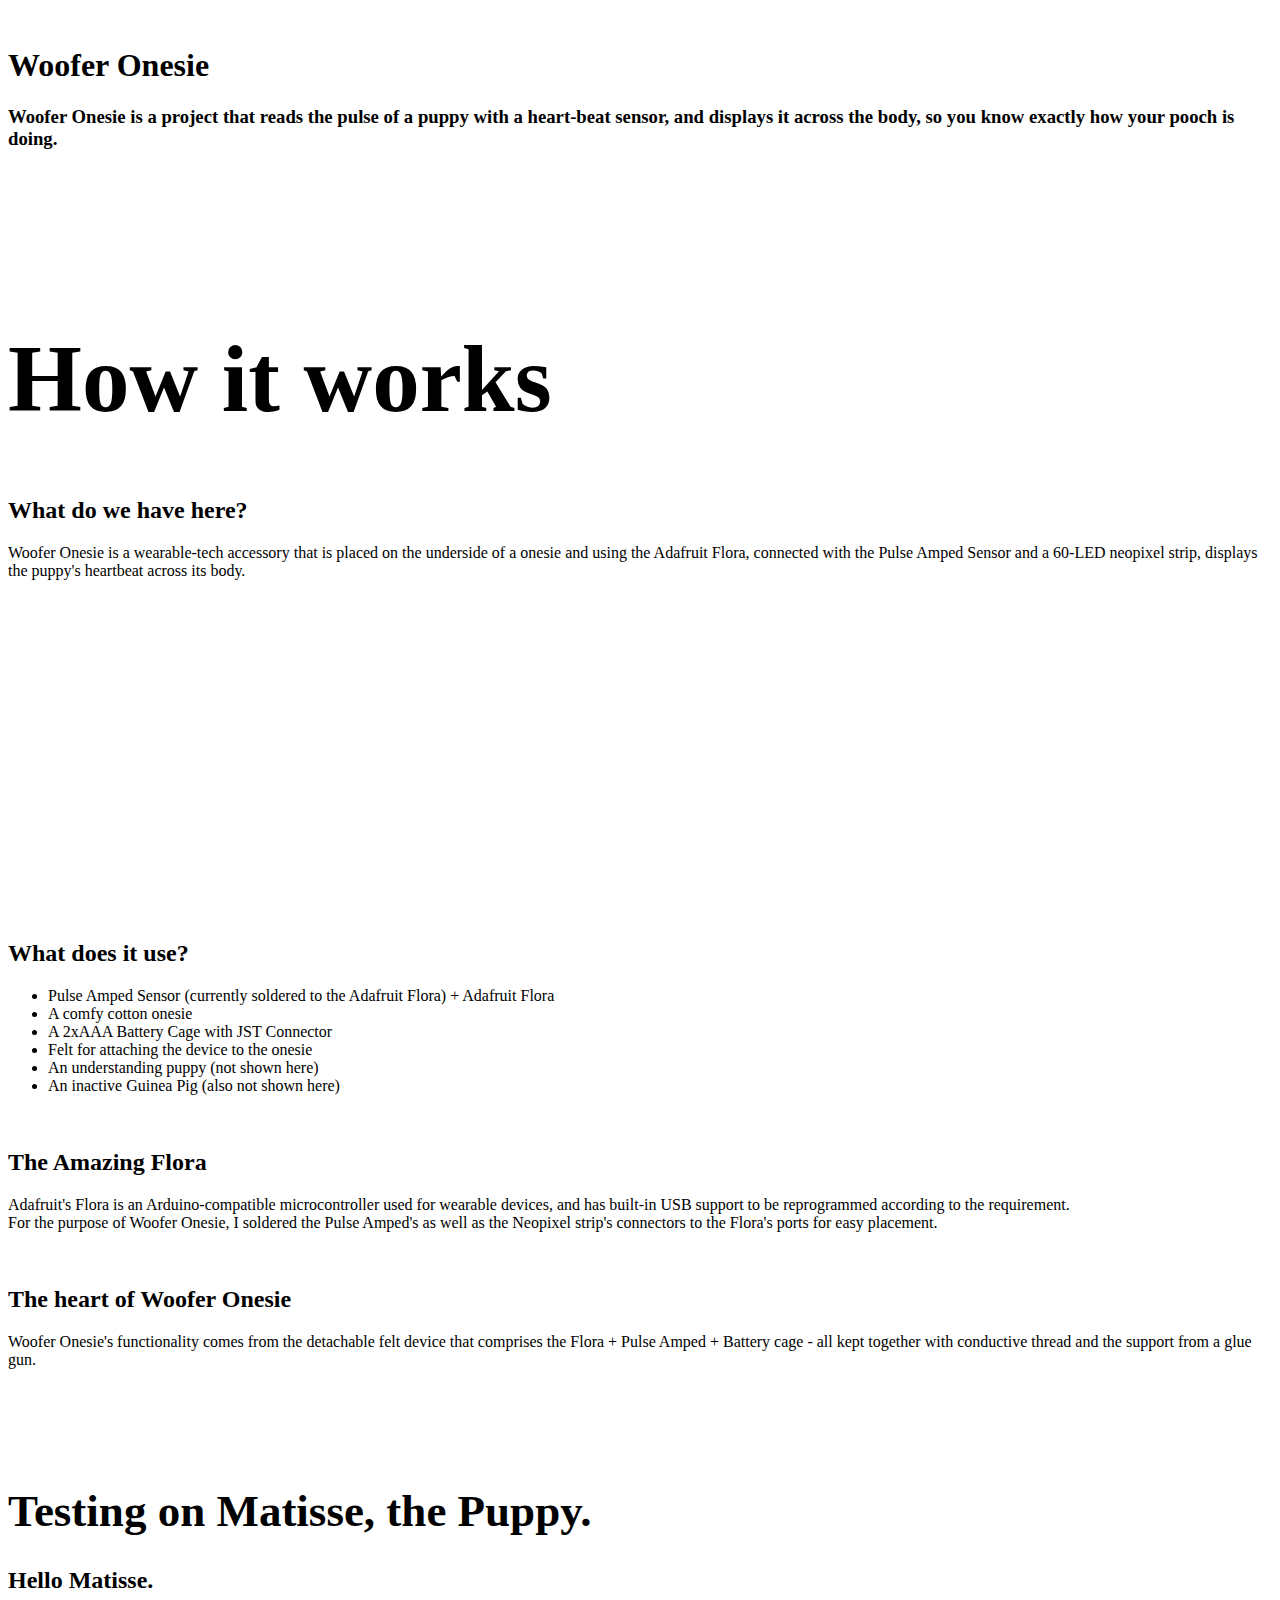
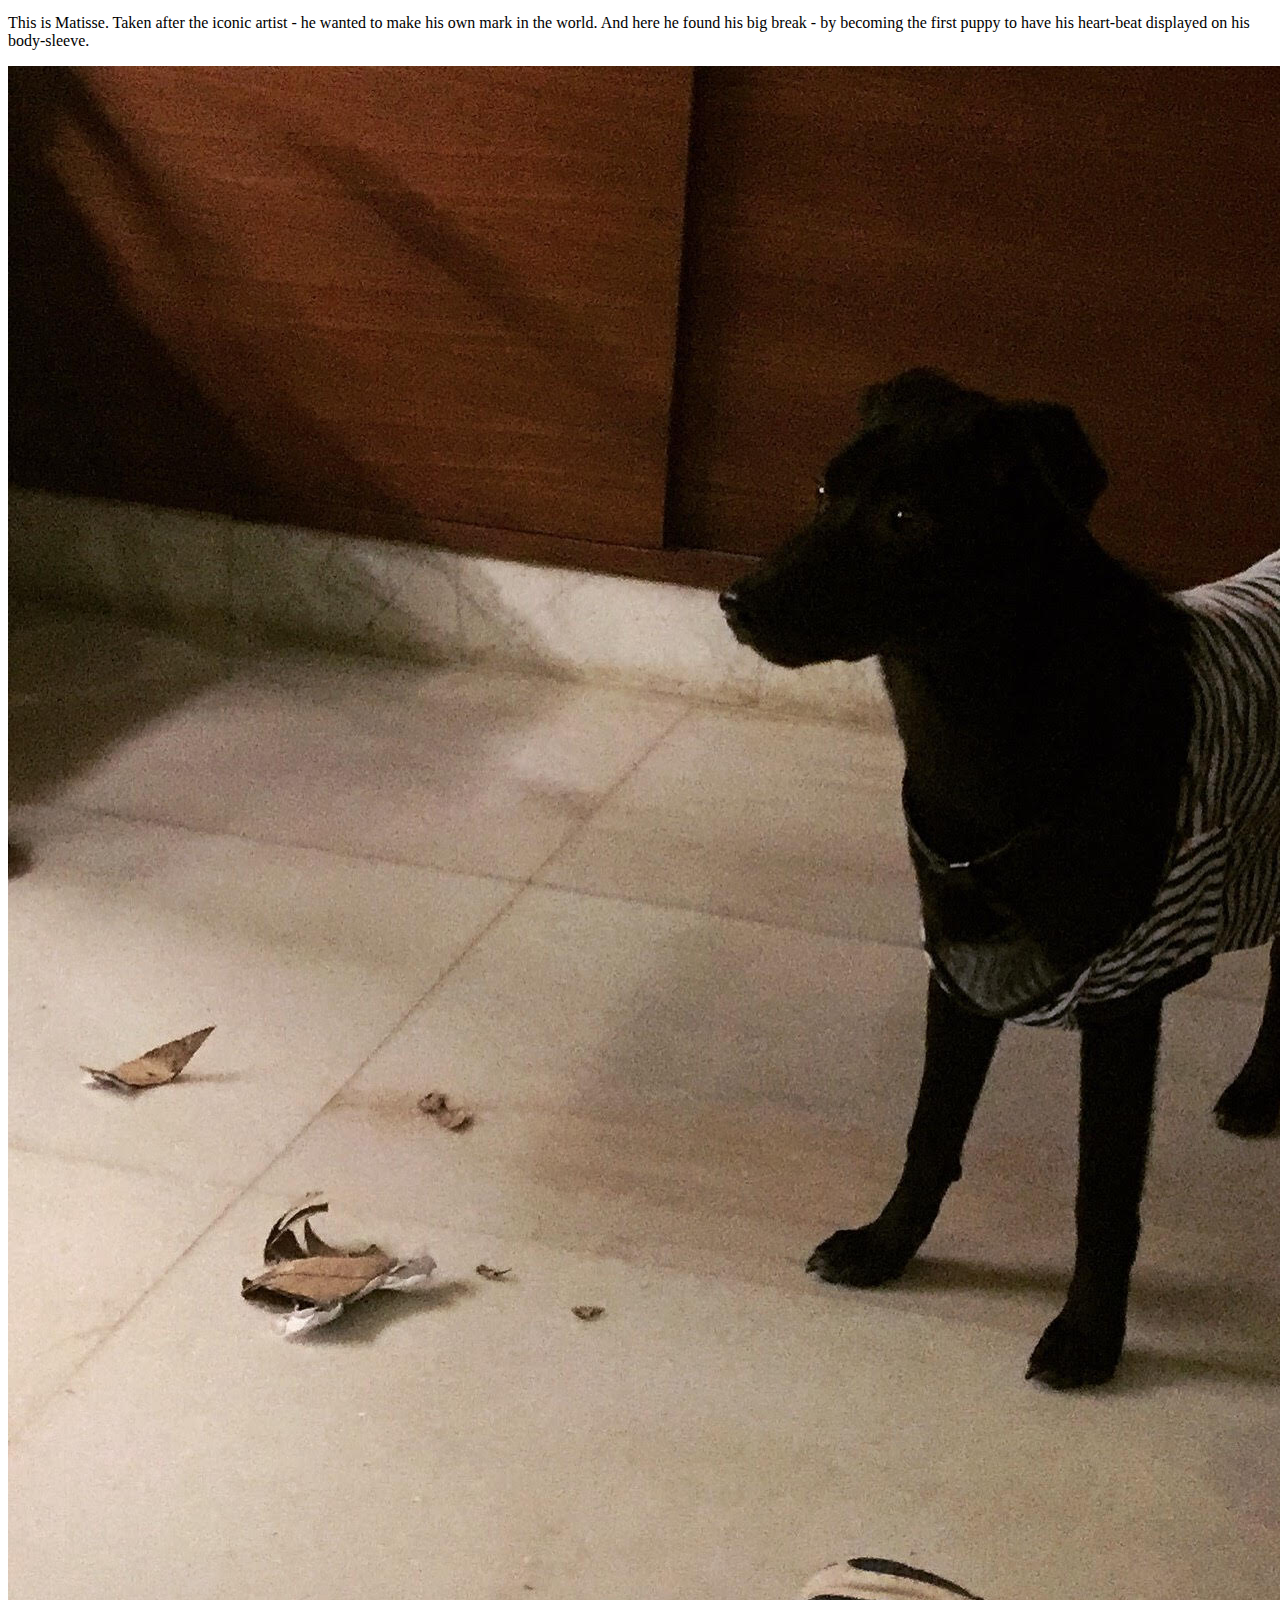
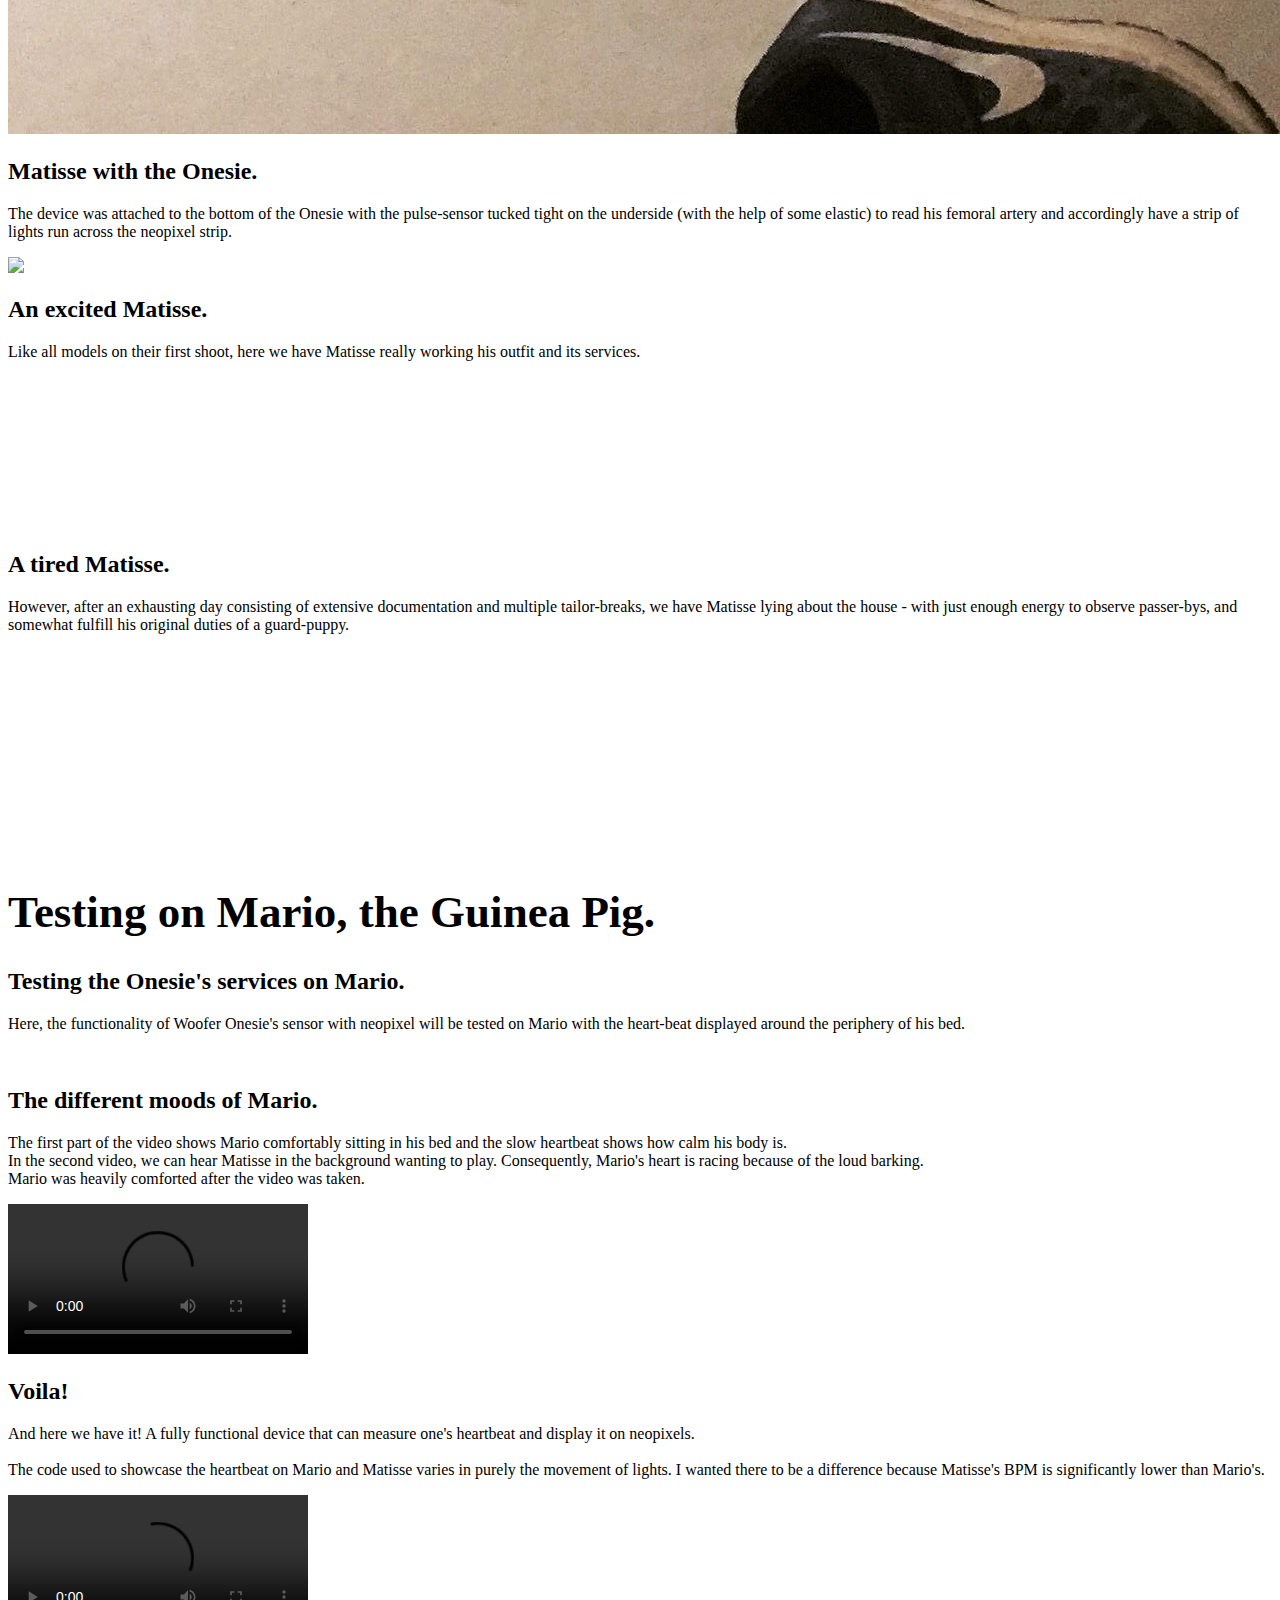
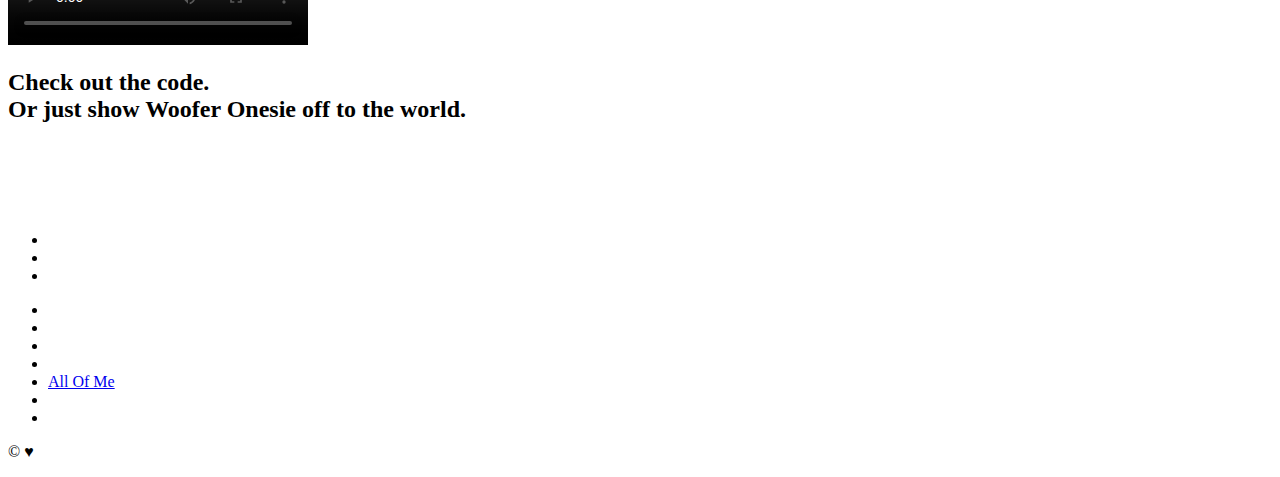
==== commit 1ce5304e: "changed model image" ====
--- a/index.html
+++ b/index.html
@@ -230,7 +230,7 @@
                     <p class="lead">This is Matisse. Taken after the iconic artist - he wanted to make his own mark in the world. And here he found his big break - by becoming the first puppy to have his heart-beat displayed on his body-sleeve.</p>
                 </div>
                 <div class="col-lg-5 col-lg-offset-2 col-sm-6">
-                    <img class="img-responsive" src="./img/Mattise_model.jpg" alt="">
+                    <img class="img-responsive" src="./img/unnamed.jpg" alt="">
                 </div>
             </div>
 
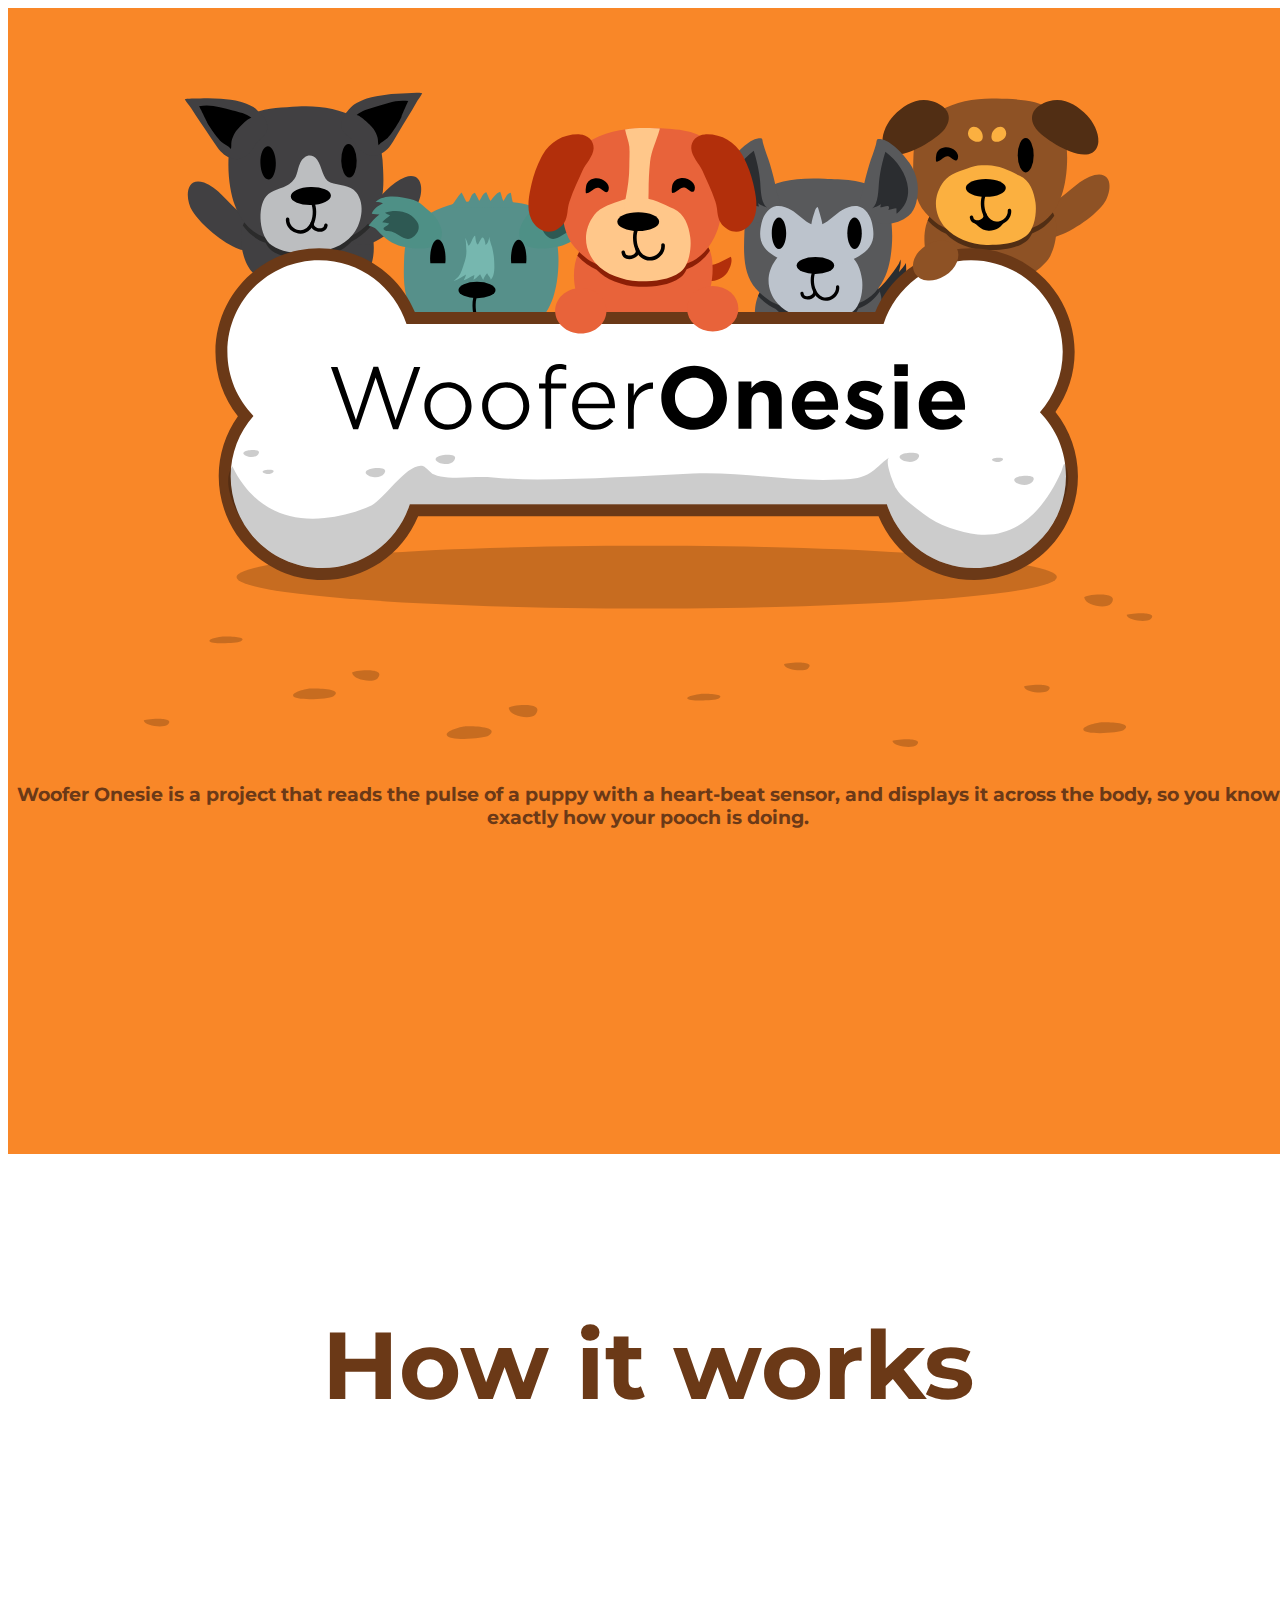
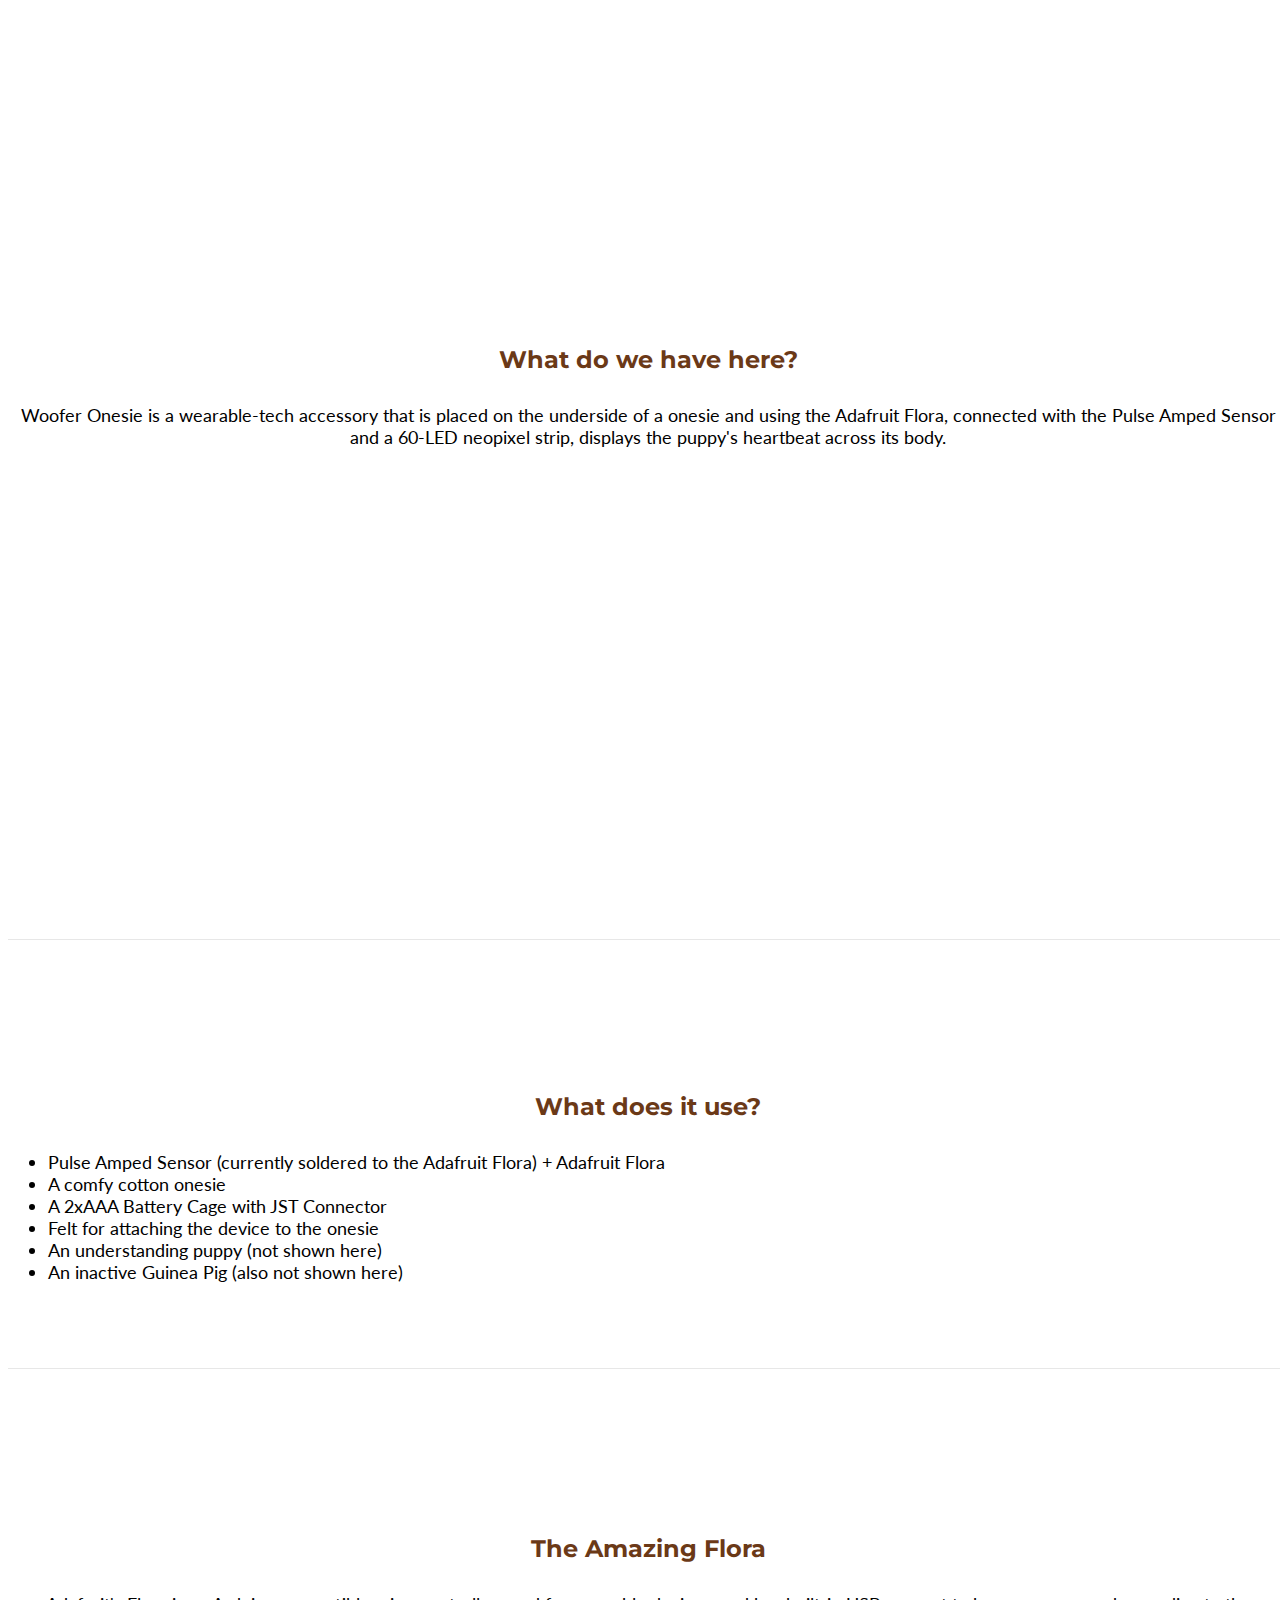
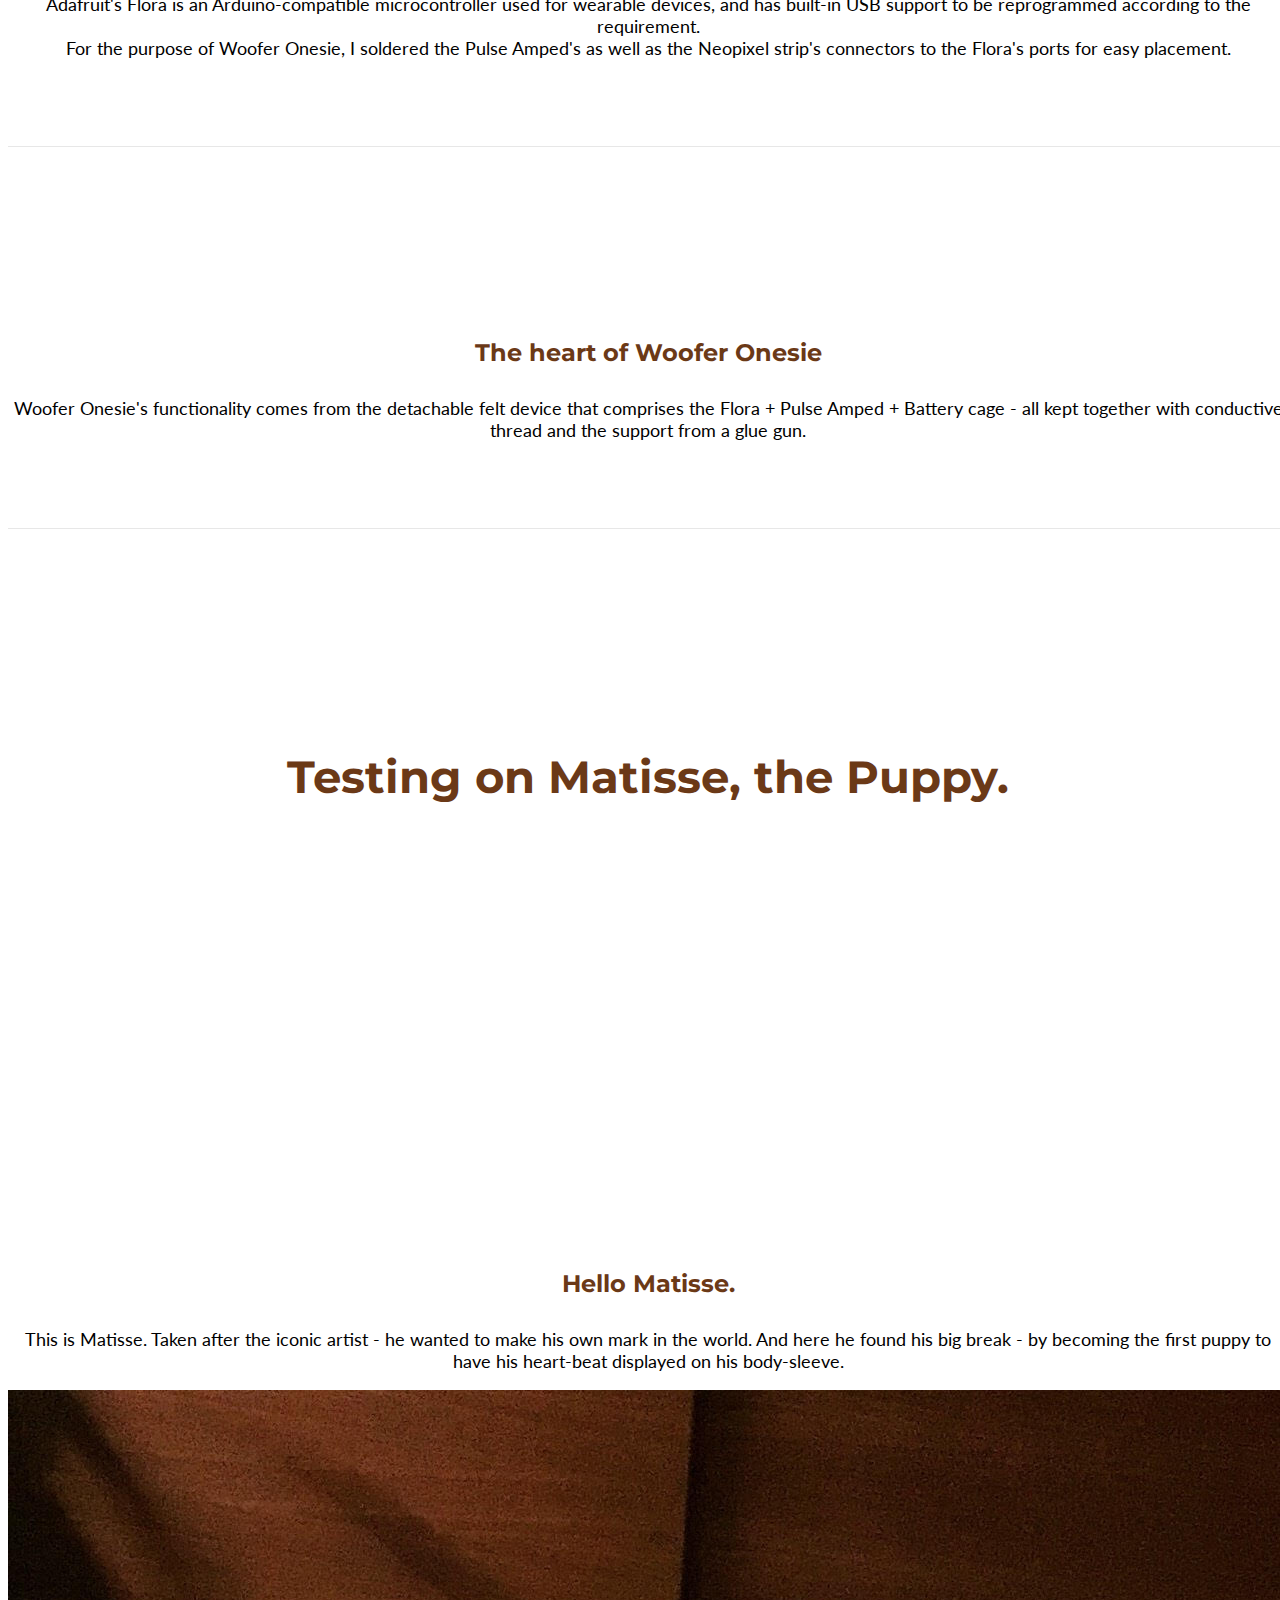
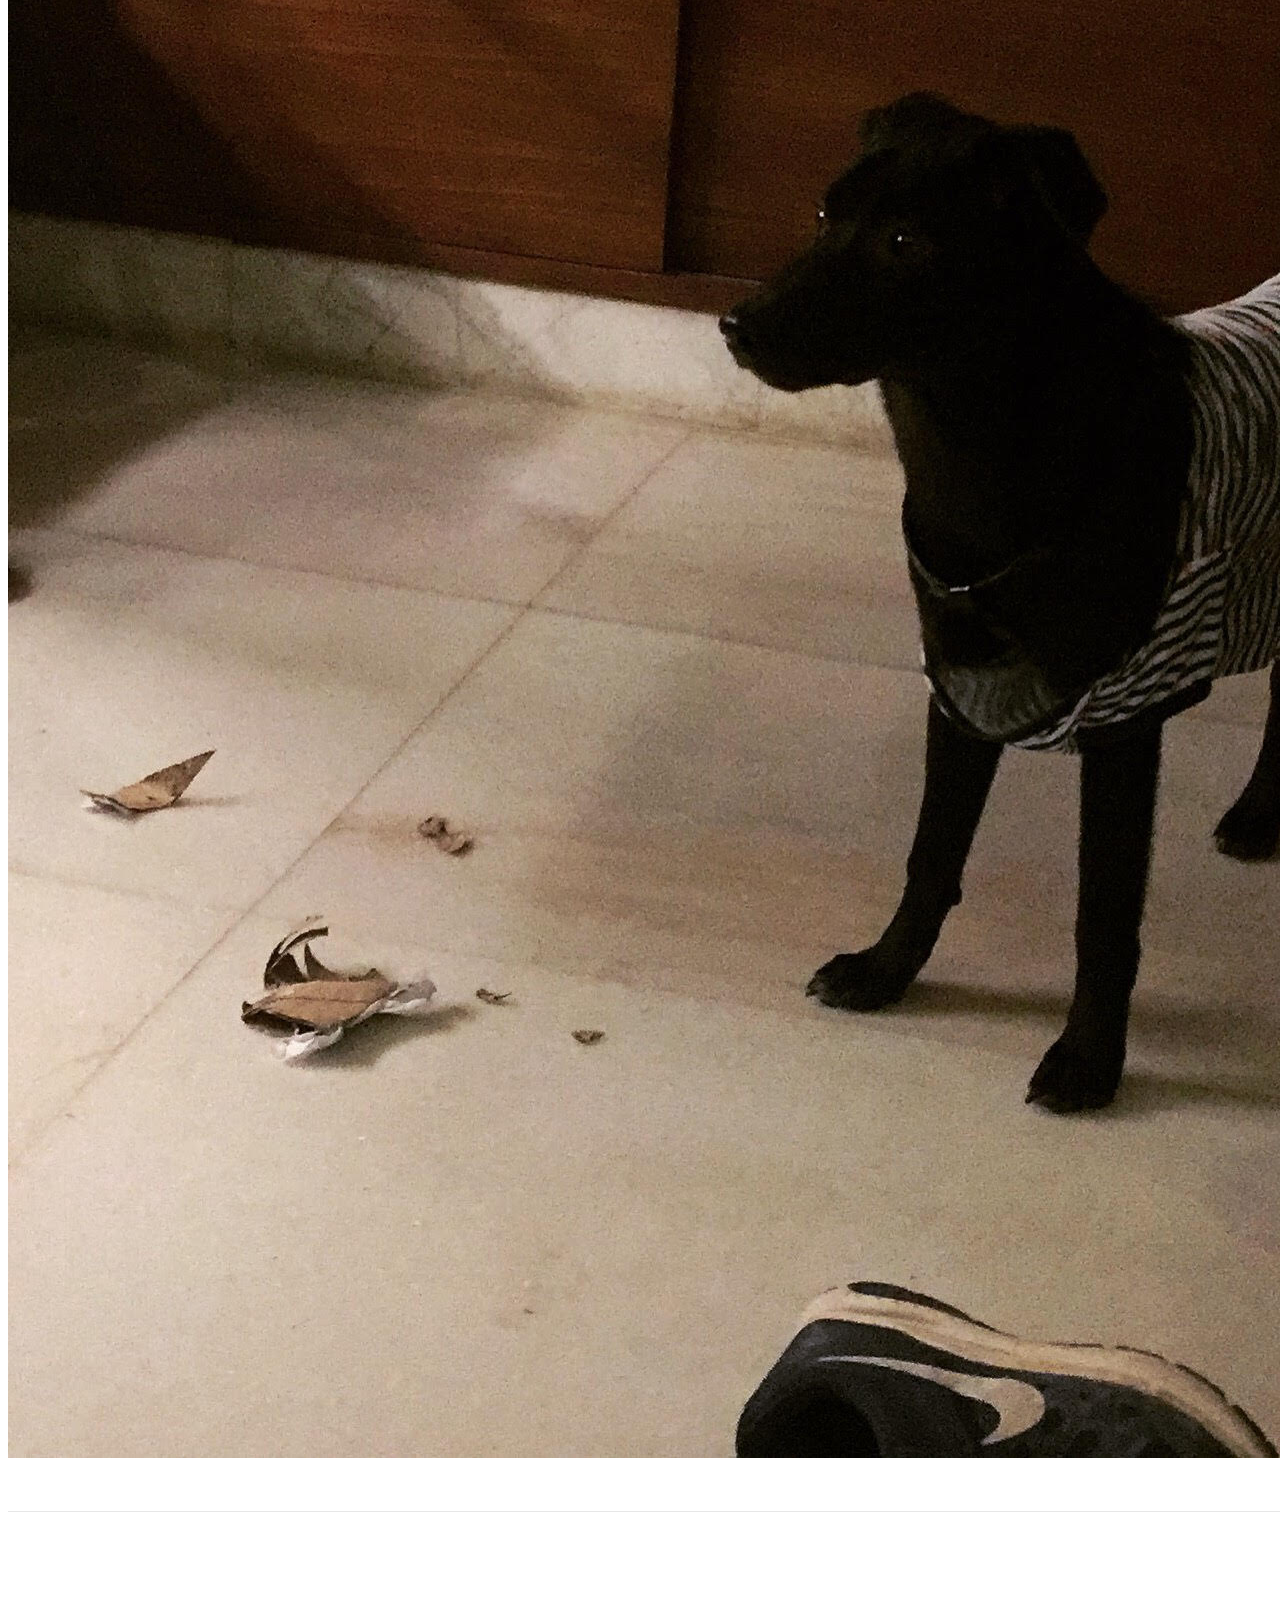
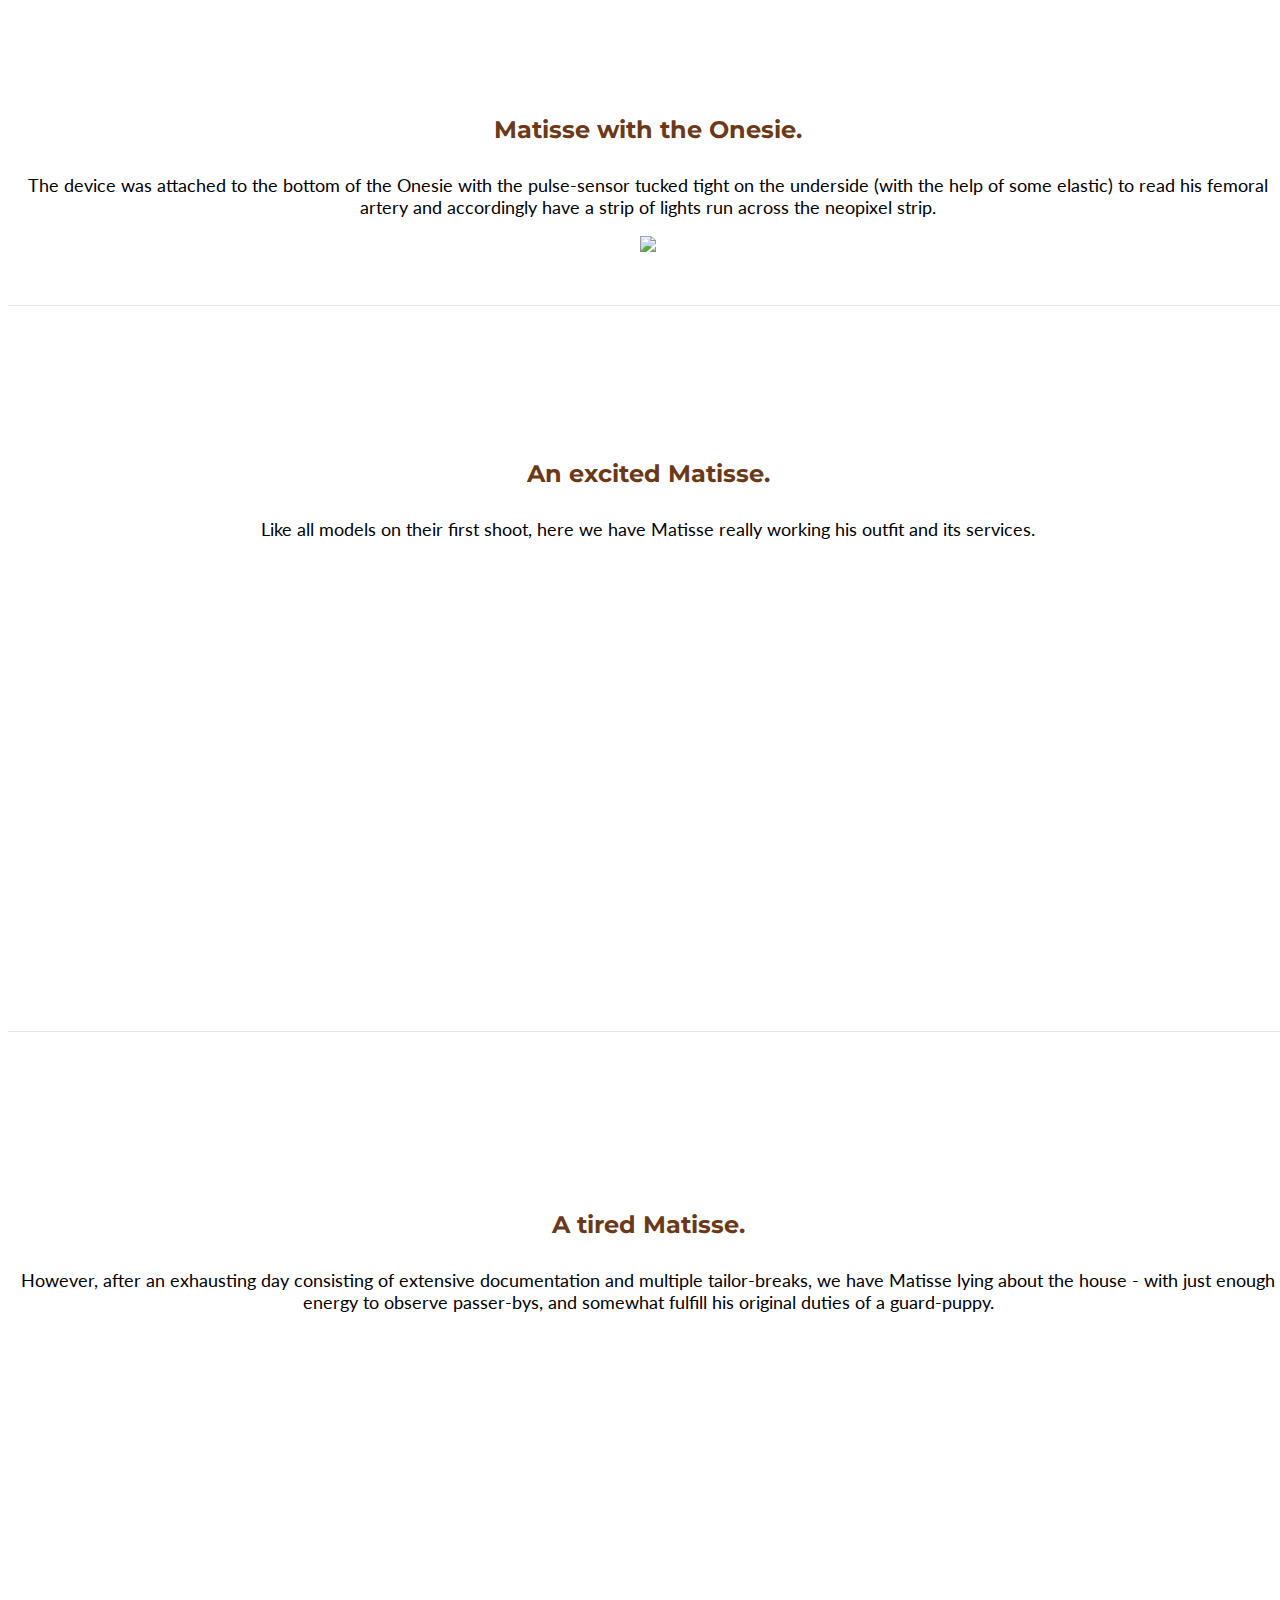
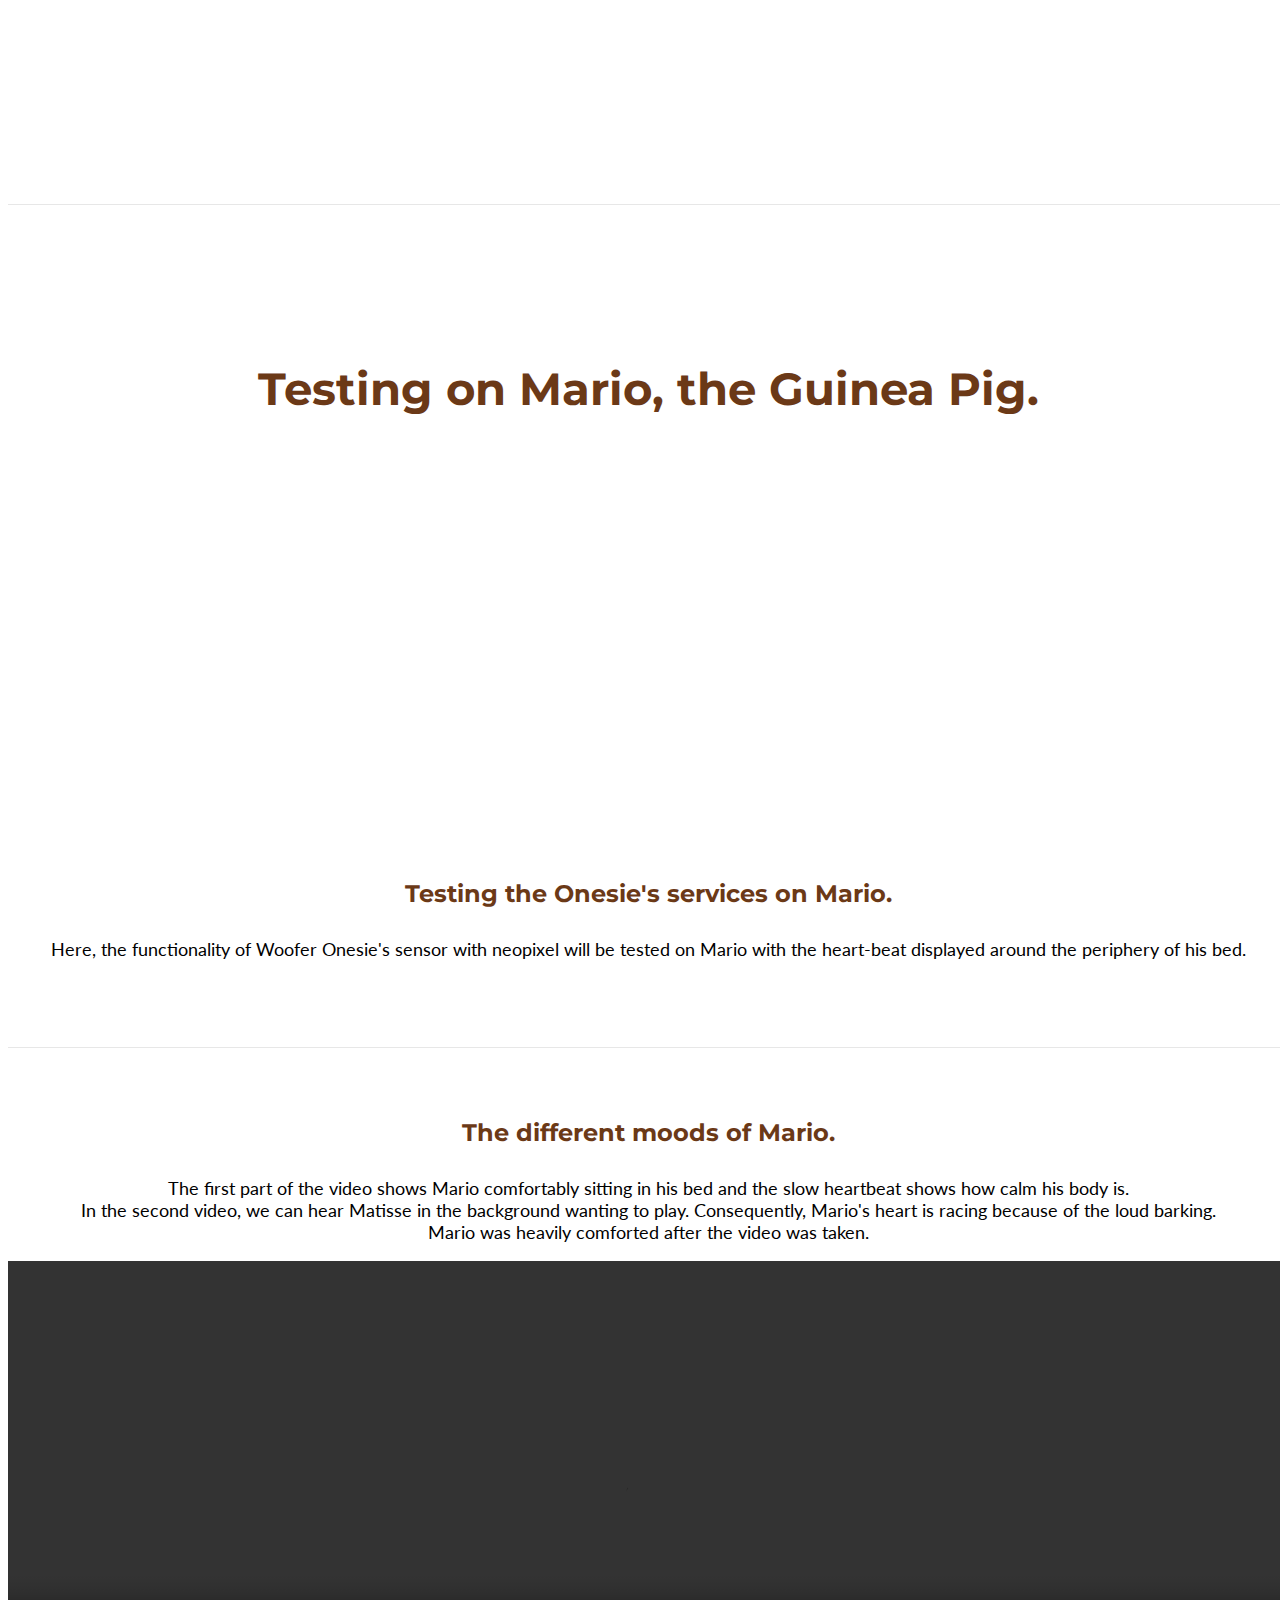
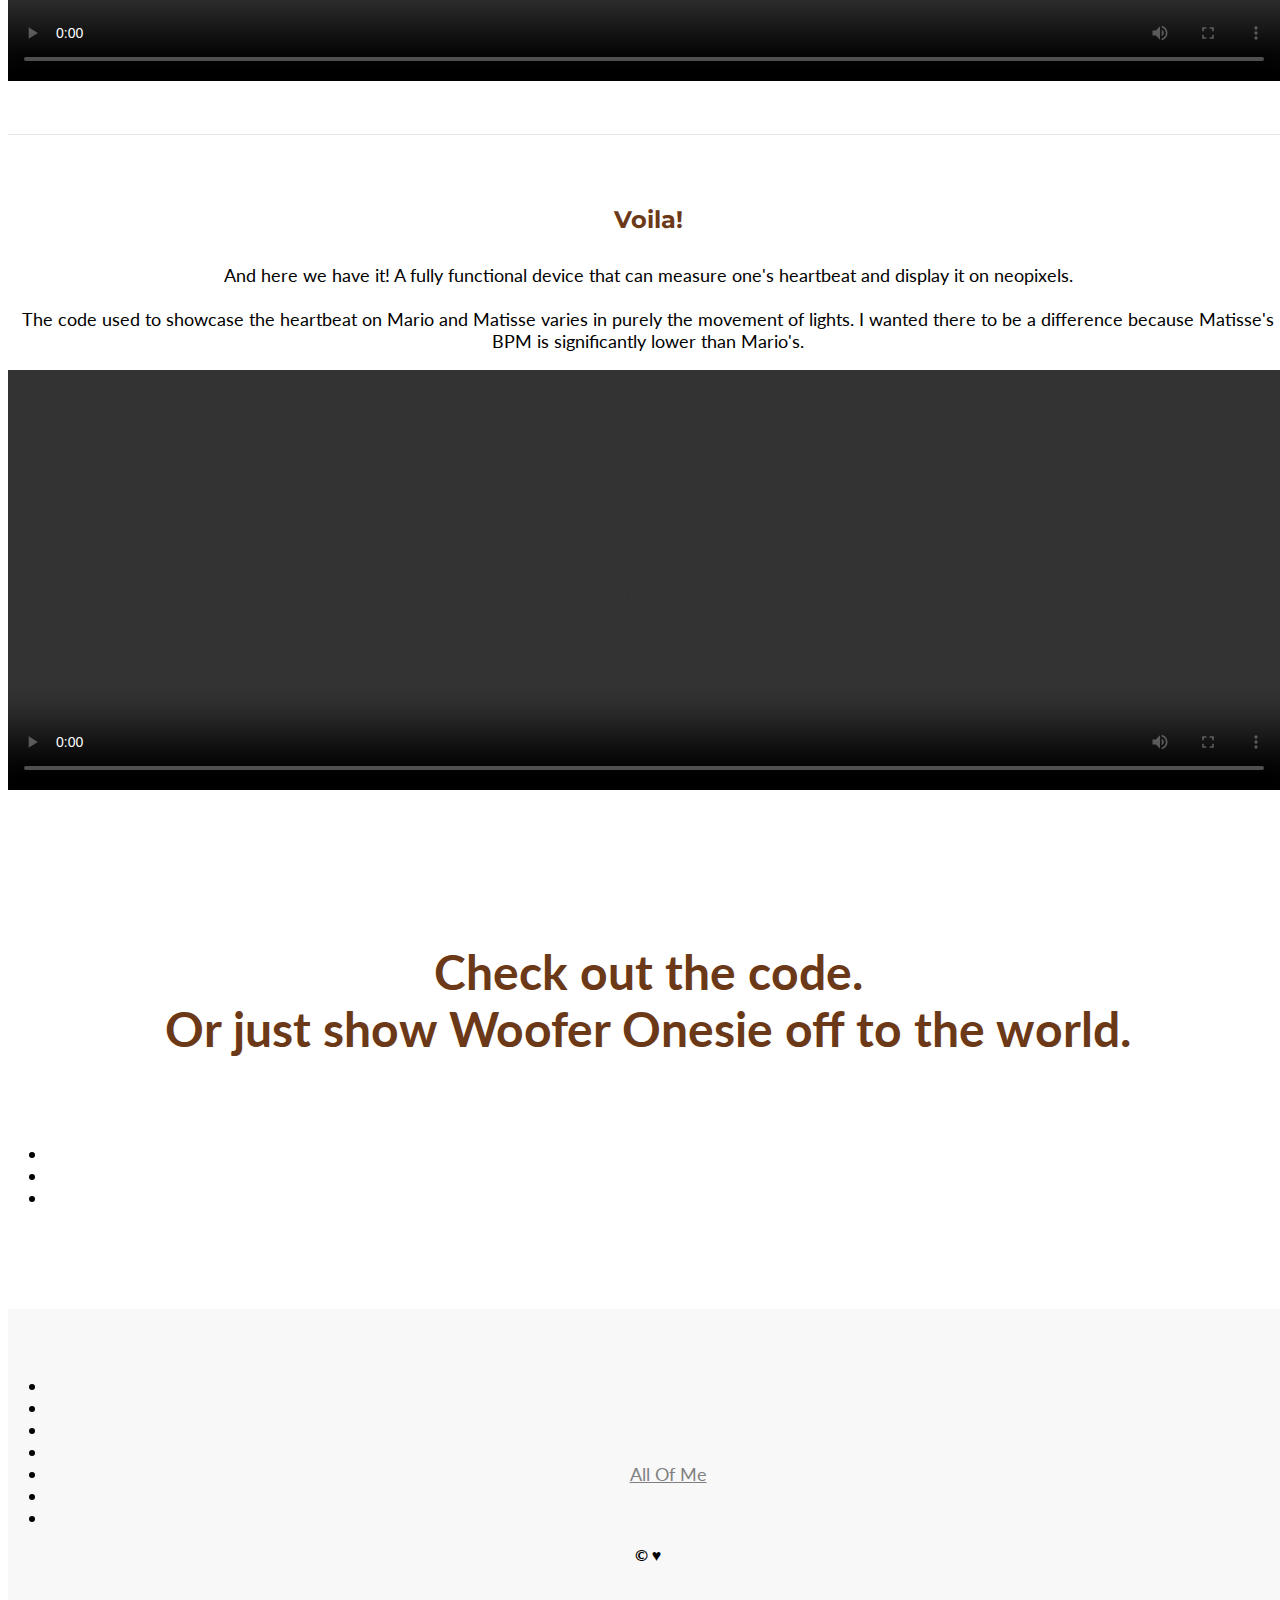
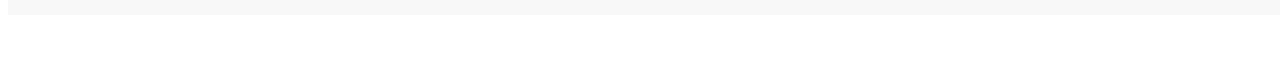
==== commit 7cc32a20: "beautification" ====
--- a/index.html
+++ b/index.html
@@ -14,11 +14,15 @@
     <!-- Bootstrap Core CSS -->
     <link href="css/bootstrap.min.css" rel="stylesheet">
 
+    <link href="img/favicon_onesie.ico" rel="icon" type="image/x-icon" />
+
     <!-- Custom CSS -->
     <link href="css/index.css" rel="stylesheet">
 
     <!-- Custom Fonts -->
     <link href="font-awesome/css/font-awesome.min.css" rel="stylesheet" type="text/css">
+    <link href="https://fonts.googleapis.com/css?family=Montserrat" rel="stylesheet">
+
     <link href="https://fonts.googleapis.com/css?family=Lato:300,400,700,300italic,400italic,700italic" rel="stylesheet" type="text/css">
 
 
@@ -63,15 +67,14 @@
 
 
 
-    <div class="intro-header">
+    <div class="intro-header"  style="background-color:#F98728;">
         <div class="container">
 
             <div class="row">
                 <div class="col-lg-12">
                     <div class="intro-message">
-                      <img src="./img/dog-bone.svg" alt="" />
-                        <h1>Woofer Onesie</h1>
-                        <h3>Woofer Onesie is a project that reads the pulse of a puppy with a heart-beat sensor, and displays it across the body, so you know exactly how your pooch is doing.</h3>
+                      <img src="img/DogsAndBone.svg" alt="" />
+                        <h3 style="font-family: 'Montserrat', sans-serif; color:#6B3917;">Woofer Onesie is a project that reads the pulse of a puppy with a heart-beat sensor, and displays it across the body, so you know exactly how your pooch is doing.</h3>
 
                     </div>
                 </div>
@@ -91,7 +94,7 @@
                 <div class="col-lg-12">
 
                     <div class="clearfix"></div>
-                    <h1 class="intro-message" style="color:black; font-size: 95px"><br>How it works</h1>
+                    <h1 class="intro-message" style="font-size: 95px; font-family: 'Montserrat', sans-serif; color:#6B3917;"><br>How it works</h1>
                     <p class="lead"></a></p>
                 </div>
 
@@ -108,10 +111,10 @@
 
         <div class="container">
             <div class="row">
-                <div class="col-lg-5 col-sm-6">
-
-                    <div class="clearfix"></div>
-                    <h2 class="section-heading" style="color:black;">What do we have here?</h2>
+                <div class="col-lg-5 col-sm-6" style="margin-top: 8%;">
+
+                    <div class="clearfix"></div>
+                    <h2 class="section-heading" style="font-family: 'Montserrat', sans-serif; color:#6B3917;">What do we have here?</h2>
                     <p class="lead">Woofer Onesie is a wearable-tech accessory that is placed on the underside of a onesie and using the Adafruit Flora, connected with the Pulse Amped Sensor and a 60-LED neopixel strip, displays the puppy's heartbeat across its body.</p>
                 </div>
                 <div class="col-lg-5 col-lg-offset-2 col-sm-6">
@@ -131,10 +134,10 @@
         <div class="container">
 
             <div class="row">
-                <div class="col-lg-5 col-lg-offset-1 col-sm-push-6  col-sm-6">
-
-                    <div class="clearfix"></div>
-                    <h2 class="section-heading" style="color:black;">What does it use?</h2>
+                <div class="col-lg-5 col-lg-offset-1 col-sm-push-6  col-sm-6" style="margin-top: 8%;">
+
+                    <div class="clearfix"></div>
+                    <h2 class="section-heading" style="font-family: 'Montserrat', sans-serif; color:#6B3917;">What does it use?</h2>
                     <p class="lead"><ul>
                     <li>Pulse Amped Sensor (currently soldered to the Adafruit Flora) + Adafruit Flora</li>
                     <li>A comfy cotton onesie</li>
@@ -159,10 +162,10 @@
 
         <div class="container">
             <div class="row">
-                <div class="col-lg-5 col-sm-6">
-
-                    <div class="clearfix"></div>
-                    <h2 class="section-heading" style="color:black;">The Amazing Flora</h2>
+                <div class="col-lg-5 col-sm-6" style="margin-top: 9%";>
+
+                    <div class="clearfix"></div>
+                    <h2 class="section-heading" style="font-family: 'Montserrat', sans-serif; color:#6B3917;">The Amazing Flora</h2>
                     <p class="lead">Adafruit's Flora is an Arduino-compatible microcontroller used for wearable devices, and has built-in USB support to be reprogrammed according to the requirement.
                     <br>
                       For the purpose of Woofer Onesie, I soldered the Pulse Amped's as well as the Neopixel strip's connectors to the Flora's ports for easy placement.</p>
@@ -182,10 +185,10 @@
         <div class="container">
 
             <div class="row">
-                <div class="col-lg-5 col-lg-offset-1 col-sm-push-6  col-sm-6">
-
-                    <div class="clearfix"></div>
-                    <h2 class="section-heading" style="color:black;">The heart of Woofer Onesie</h2>
+                <div class="col-lg-5 col-lg-offset-1 col-sm-push-6  col-sm-6" style="margin-top: 11%;">
+
+                    <div class="clearfix"></div>
+                    <h2 class="section-heading" style="font-family: 'Montserrat', sans-serif; color:#6B3917;">The heart of Woofer Onesie</h2>
                     <p class="lead">Woofer Onesie's functionality comes from the detachable felt device that comprises the Flora + Pulse Amped + Battery cage - all kept together with conductive thread and the support from a glue gun.</p>
                 </div>
                 <div class="col-lg-5 col-sm-pull-6  col-sm-6">
@@ -203,10 +206,10 @@
         <div class="container">
 
             <div class="row">
-                <div class="col-lg-12">
-
-                    <div class="clearfix"></div>
-                    <h1 class="intro-message" style="color:black; font-size: 45px"><br>Testing on Matisse, the Puppy.</h1>
+                <div class="col-lg-12" style="margin-top: 10%;">
+
+                    <div class="clearfix"></div>
+                    <h1 class="intro-message" style="font-family: 'Montserrat', sans-serif; color:#6B3917; font-size: 45px"><br>Testing on Matisse, the Puppy.</h1>
                     <p class="lead"></a></p>
                 </div>
 
@@ -223,10 +226,10 @@
 
         <div class="container">
             <div class="row">
-                <div class="col-lg-5 col-sm-6">
-
-                    <div class="clearfix"></div>
-                    <h2 class="section-heading" style="color:black;">Hello Matisse.</h2>
+                <div class="col-lg-5 col-sm-6" style="margin-top: 10%;">
+
+                    <div class="clearfix"></div>
+                    <h2 class="section-heading" style="font-family: 'Montserrat', sans-serif; color:#6B3917;">Hello Matisse.</h2>
                     <p class="lead">This is Matisse. Taken after the iconic artist - he wanted to make his own mark in the world. And here he found his big break - by becoming the first puppy to have his heart-beat displayed on his body-sleeve.</p>
                 </div>
                 <div class="col-lg-5 col-lg-offset-2 col-sm-6">
@@ -242,10 +245,10 @@
             <div class="container">
 
                  <div class="row">
-                    <div class="col-lg-5 col-lg-offset-1 col-sm-push-6  col-sm-6">
+                    <div class="col-lg-5 col-lg-offset-1 col-sm-push-6  col-sm-6" style="margin-top: 12%;">
 
                         <div class="clearfix"></div>
-                        <h2 class="section-heading" style="color:black;">Matisse with the Onesie.</h2>
+                        <h2 class="section-heading" style="font-family: 'Montserrat', sans-serif; color:#6B3917;">Matisse with the Onesie.</h2>
                         <p class="lead">The device was attached to the bottom of the Onesie with the pulse-sensor tucked tight on the underside (with the help of some elastic) to read his femoral artery and accordingly have a strip of lights run across the neopixel strip.
                         </p>
                     </div>
@@ -263,10 +266,10 @@
 
             <div class="container">
                 <div class="row">
-                    <div class="col-lg-5 col-sm-6">
+                    <div class="col-lg-5 col-sm-6" style="margin-top: 8%;">
 
                         <div class="clearfix"></div>
-                        <h2 class="section-heading" style="color:black;">An excited Matisse.</h2>
+                        <h2 class="section-heading" style="font-family: 'Montserrat', sans-serif; color:#6B3917;">An excited Matisse.</h2>
                         <p class="lead">Like all models on their first shoot, here we have Matisse really working his outfit and its services.</p>
                     </div>
                     <div class="col-lg-5 col-lg-offset-2 col-sm-6">
@@ -282,10 +285,10 @@
               <div class="container">
 
                    <div class="row">
-                      <div class="col-lg-5 col-lg-offset-1 col-sm-push-6  col-sm-6">
+                      <div class="col-lg-5 col-lg-offset-1 col-sm-push-6  col-sm-6" style="margin-top: 10%;">
 
                           <div class="clearfix"></div>
-                          <h2 class="section-heading" style="color:black;">A tired Matisse.</h2>
+                          <h2 class="section-heading" style="font-family: 'Montserrat', sans-serif; color:#6B3917;">A tired Matisse.</h2>
                           <p class="lead">However, after an exhausting day consisting of extensive documentation and multiple tailor-breaks, we have Matisse lying about the house - with just enough energy to observe passer-bys, and somewhat fulfill his original duties of a guard-puppy.
                           </p>
                       </div>
@@ -299,7 +302,7 @@
 
           </div>
 
-          <div class="content-section-a">
+          <div class="content-section-a" style="margin-top: 5%;">
 
               <div class="container">
 
@@ -307,7 +310,7 @@
                       <div class="col-lg-12">
 
                           <div class="clearfix"></div>
-                          <h1 class="intro-message" style="color:black; font-size: 45px"><br>Testing on Mario, the Guinea Pig.</h1>
+                          <h1 class="intro-message" style="font-family: 'Montserrat', sans-serif; color:#6B3917; font-size: 45px"><br>Testing on Mario, the Guinea Pig.</h1>
                           <p class="lead"></a></p>
                       </div>
 
@@ -322,10 +325,10 @@
 
               <div class="container">
                   <div class="row">
-                      <div class="col-lg-5 col-sm-6">
+                      <div class="col-lg-5 col-sm-6" style="margin-top: 6%;">
 
                           <div class="clearfix"></div>
-                          <h2 class="section-heading" style="color:black;">Testing the Onesie's services on Mario.</h2>
+                          <h2 class="section-heading" style="font-family: 'Montserrat', sans-serif; color:#6B3917;">Testing the Onesie's services on Mario.</h2>
                           <p class="lead">Here, the functionality of Woofer Onesie's sensor with neopixel will be tested on Mario with the heart-beat displayed around the periphery of his bed.</p>
                       </div>
                       <div class="col-lg-5 col-lg-offset-2 col-sm-6">
@@ -344,7 +347,7 @@
                         <div class="col-lg-5 col-lg-offset-1 col-sm-push-6  col-sm-6">
 
                             <div class="clearfix"></div>
-                            <h2 class="section-heading" style="color:black;">The different moods of Mario.</h2>
+                            <h2 class="section-heading" style="font-family: 'Montserrat', sans-serif; color:#6B3917;">The different moods of Mario.</h2>
                             <p class="lead">The first part of the video shows Mario comfortably sitting in his bed and the slow heartbeat shows how calm his body is.
                             <br>
                               In the second video, we can hear Matisse in the background wanting to play. Consequently, Mario's heart is racing because of the loud barking.
@@ -368,7 +371,7 @@
                         <div class="col-lg-5 col-sm-6">
 
                             <div class="clearfix"></div>
-                            <h2 class="section-heading" style="color:black;">Voila!</h2>
+                            <h2 class="section-heading" style="font-family: 'Montserrat', sans-serif; color:#6B3917;">Voila!</h2>
                             <p class="lead">And here we have it! A fully functional device that can measure one's heartbeat and display it on neopixels.
                             <br><br>
                             The code used to showcase the heartbeat on Mario and Matisse varies in purely the movement of lights. I wanted there to be a difference because Matisse's BPM is significantly lower than Mario's.</p>
@@ -387,7 +390,7 @@
         <div class="container">
 
             <!-- <div class="row"> -->
-                <div class="col-lg-12" style="color:black;">
+                <div class="col-lg-12" style="font-family: 'Montserrat', sans-serif; color:#6B3917;">
                     <h2>Check out the code.
                       <br>Or just show Woofer Onesie off to the world.</h2>
                       <br>
--- a/css/index.css
+++ b/css/index.css
@@ -0,0 +1,211 @@
+@import url('https://fonts.googleapis.com/css?family=Montserrat');
+
+
+
+
+body,
+html {
+    width: 100%;
+    height: 100%;
+}
+
+body,
+h1,
+h2,
+h3,
+h4,
+h5,
+h6 {
+    font-family: "Lato","Helvetica Neue",Helvetica,Arial,sans-serif;
+    font-weight: 700;
+}
+
+.topnav {
+    font-size: 14px;
+}
+
+.lead {
+    font-size: 18px;
+    font-weight: 400;
+    text-align: center;
+}
+
+.intro-header {
+    padding-top: 50px; /* If you're making other pages, make sure there is 50px of padding to make sure the navbar doesn't overlap content! */
+    padding-bottom: 50px;
+    text-align: center;
+    color: black;
+    background: white;
+    background-size: cover;
+}
+
+.intro-message {
+    position: relative;
+    padding-top: 5%;
+    padding-bottom: 20%;
+    margin-top: -6%;
+}
+
+.intro-message1 {
+  position: relative;
+  padding-top: 5%;
+  padding-bottom: 5%;
+  font-size: 6em;
+  font-weight: 600;
+}
+
+.intro-message > h1 {
+    margin: 0;
+    /*text-shadow: 2px 2px 3px rgba(0,0,0,0.6);*/
+    font-size: 5em;
+}
+
+
+.intro-message > h3 {
+    /*text-shadow: 2px 2px 3px rgba(0,0,0,0.6);*/
+}
+
+.section-heading h2 {
+color: white !important;
+}
+
+a {
+  text-decoration: underline;
+  color: grey;
+}
+
+video {
+  /*height: 100%;
+  width: 100%;*/
+object-fit: initial;
+width: 100%;
+height: 420px !important;
+}
+
+li {
+  font-size: 18px;
+  font-weight: 400;
+}
+
+@media(max-width:767px) {
+    .intro-message {
+        padding-bottom: 15%;
+    }
+
+    .intro-message > h1 {
+        font-size: 3em;
+    }
+
+    ul.intro-social-buttons > li {
+        display: inline-block;
+        margin-bottom: 20px;
+        padding: 0;
+    }
+
+    ul.intro-social-buttons > li:last-child {
+        margin-bottom: 0;
+    }
+
+    .intro-divider {
+        width: 100%;
+    }
+}
+
+.network-name {
+    text-transform: uppercase;
+    font-size: 14px;
+    font-weight: 400;
+    letter-spacing: 2px;
+}
+
+.content-section-a {
+    padding: 50px 0;
+    background-color: white;
+    text-align: center;
+}
+
+.content-section-b {
+    padding: 50px 0;
+    border-top: 1px solid #e7e7e7;
+    border-bottom: 1px solid #e7e7e7;
+}
+
+.section-heading {
+    margin-bottom: 30px;
+    text-align: center;
+}
+
+.section-heading-spacer {
+    float: left;
+    width: 200px;
+    border-top: 3px solid pink;
+}
+
+.banner {
+    padding: 100px 0;
+    color: black;
+    /*background: url(../img/banner-bg.jpg) no-repeat center center;*/
+    background-size: cover;
+    display: block;
+}
+
+.banner h2 {
+    margin: 0;
+    /*text-shadow: 2px 2px 3px rgba(0,0,0,0.6);*/
+    font-size: 3em;
+    color:
+}
+
+.intro-message1 h1 {
+  color: white;
+}
+
+.banner ul {
+    margin-top: 10px;
+    margin-bottom: 0;
+    display: block;
+}
+
+.banner-social-buttons {
+    float: inherit;
+    margin-top: 0;
+}
+
+@media(max-width:1199px) {
+    .banner {
+      display: block;
+    }
+
+    ul.banner-social-buttons {
+        float: inherit;
+        margin-top: 15px;
+    }
+}
+
+@media(max-width:767px) {
+    .banner h2 {
+        margin: 0;
+        /*text-shadow: 2px 2px 3px rgba(0,0,0,0.6);*/
+        font-size: 3em;
+    }
+
+    ul.banner-social-buttons > li {
+      clear: both;
+        display: inline-block;
+        margin-bottom: 20px;
+        padding: 0;
+    }
+
+    ul.banner-social-buttons > li:last-child {
+        margin-bottom: 0;
+    }
+}
+
+footer {
+    padding: 50px 0;
+    background-color: #f8f8f8;
+}
+
+p.copyright {
+    margin: 15px 0 0;
+}
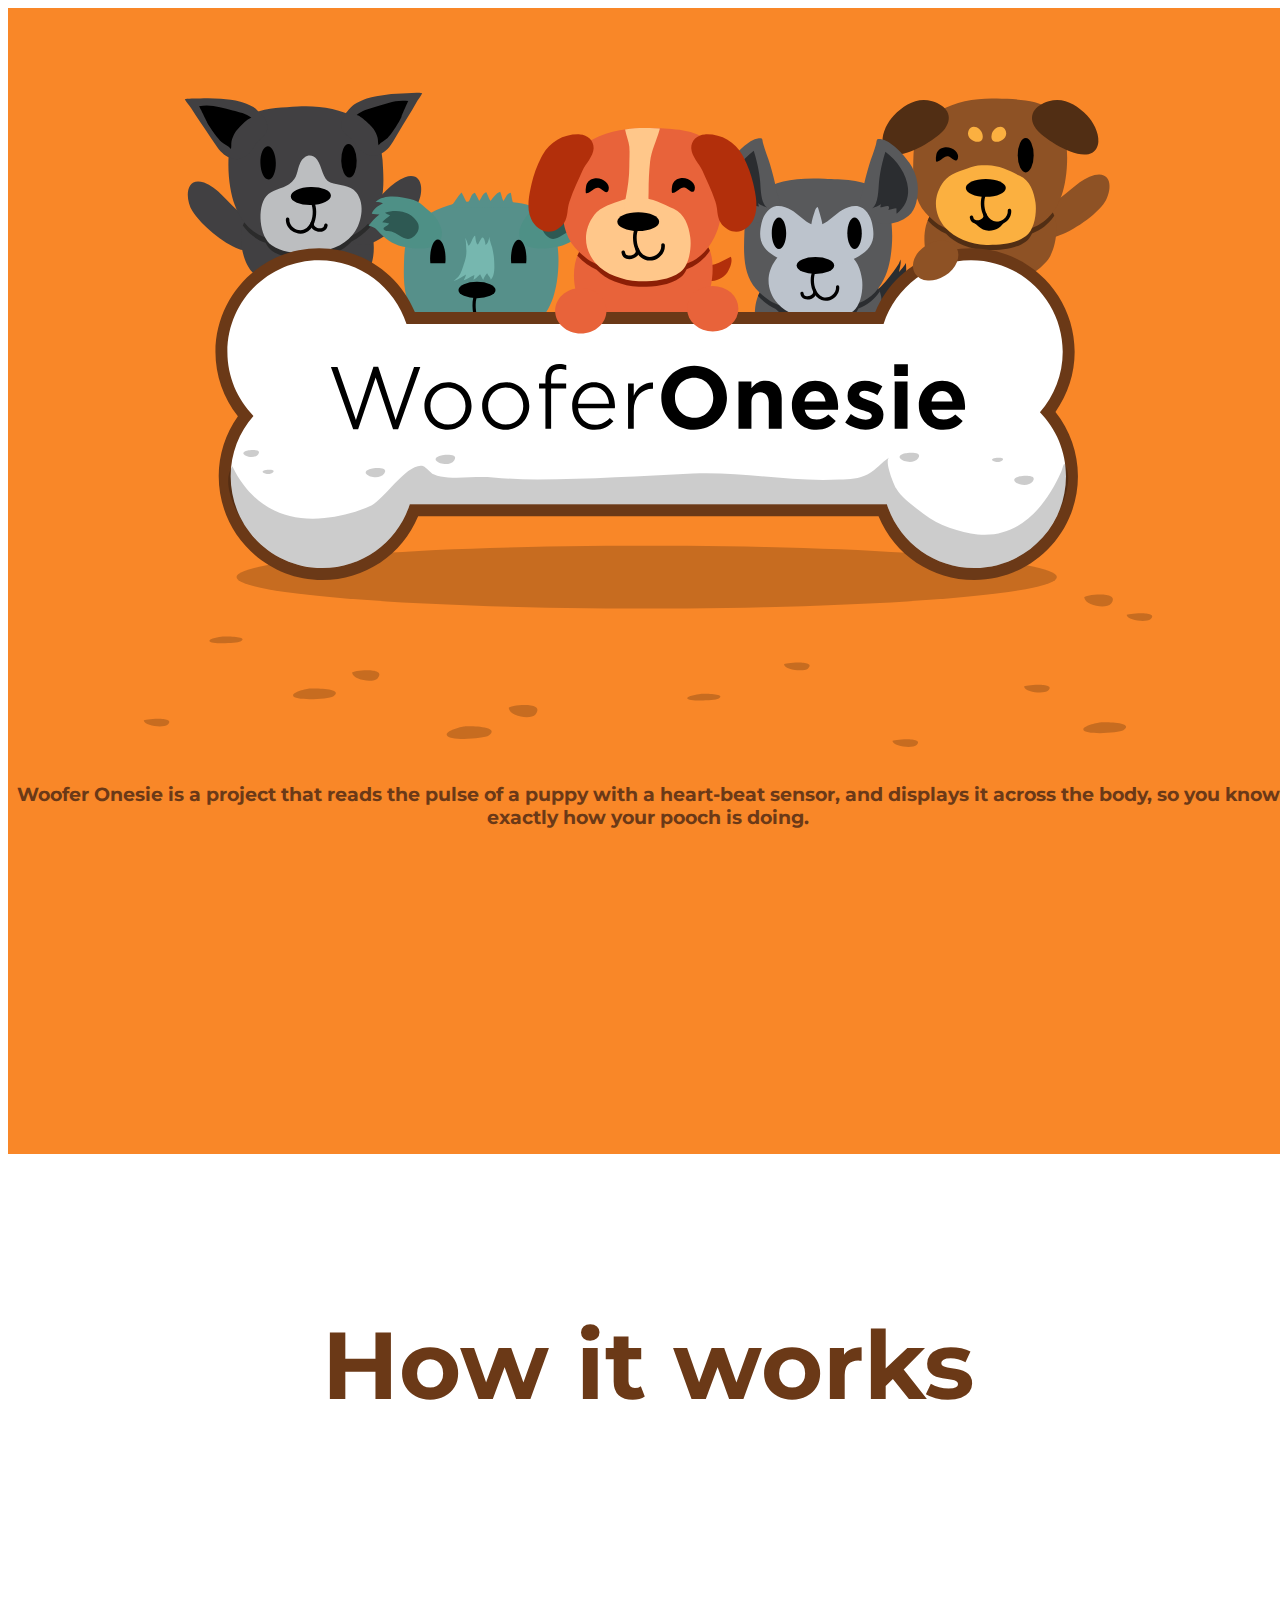
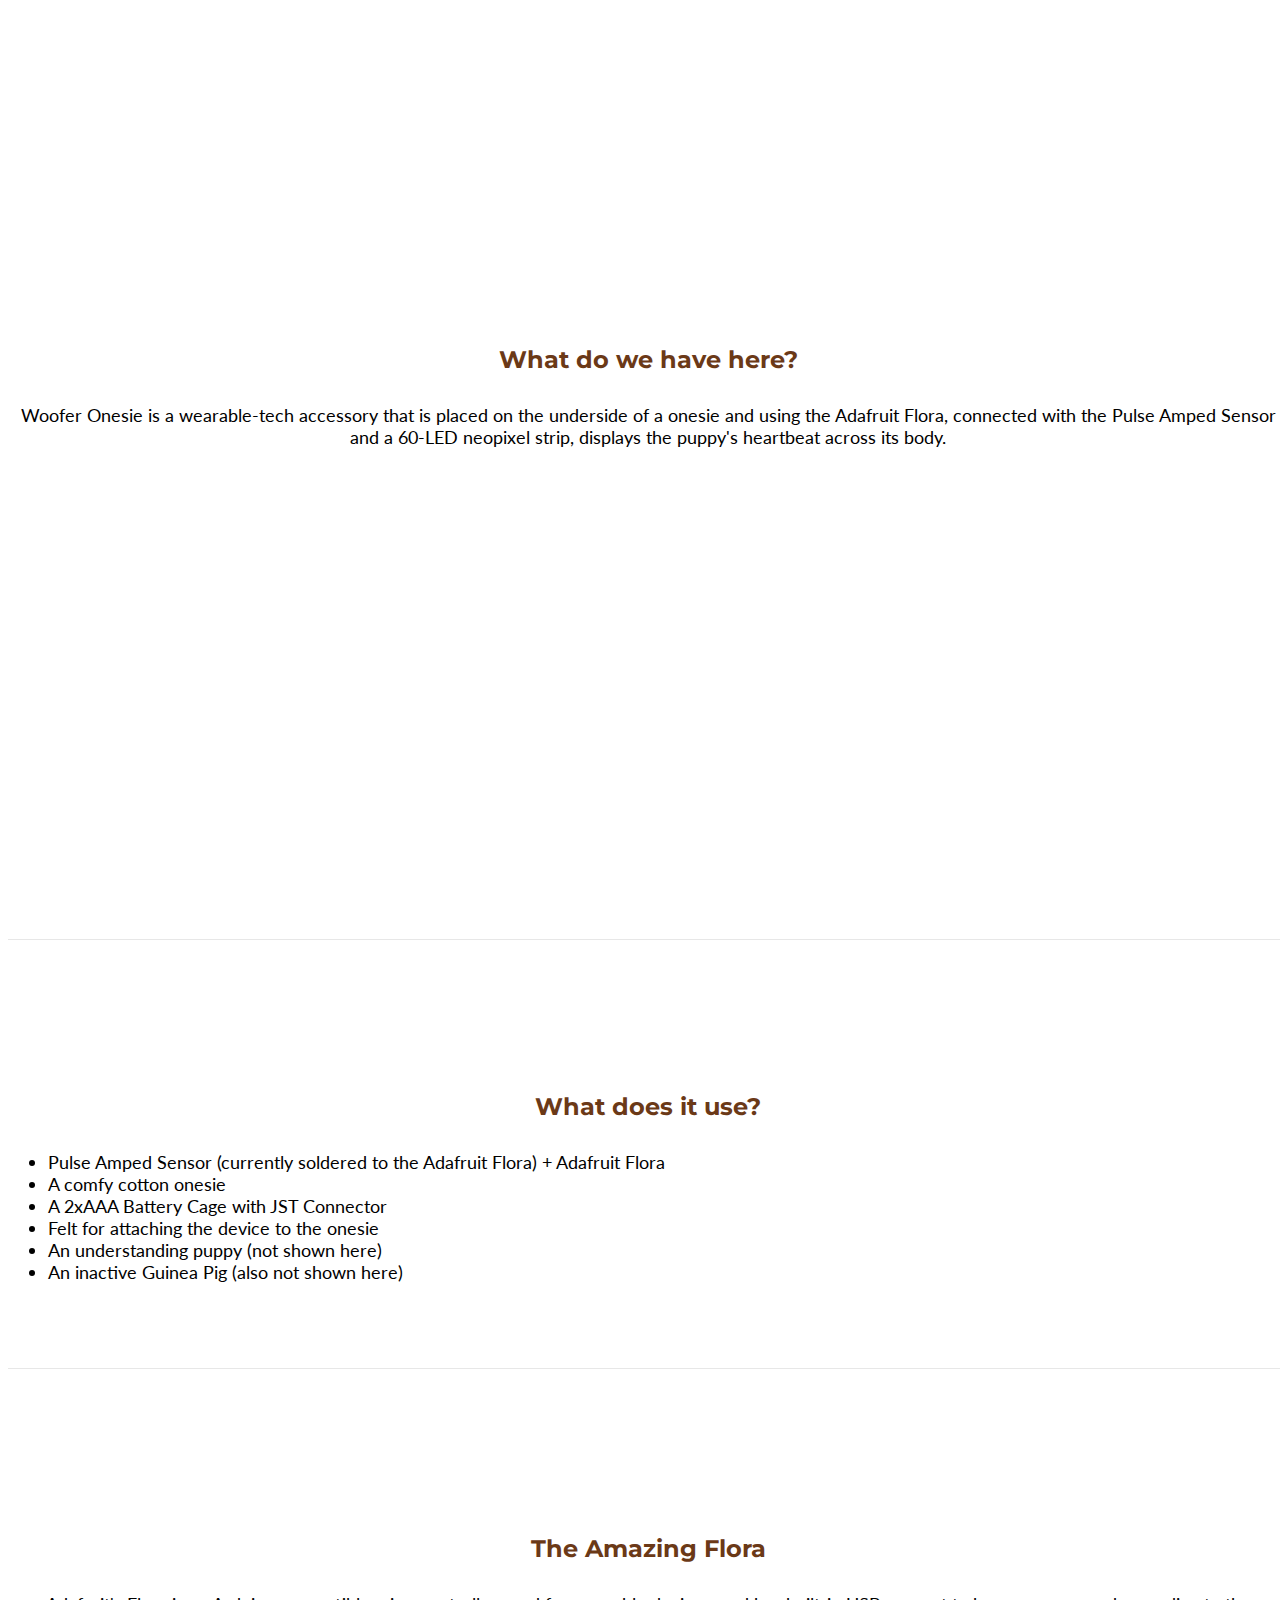
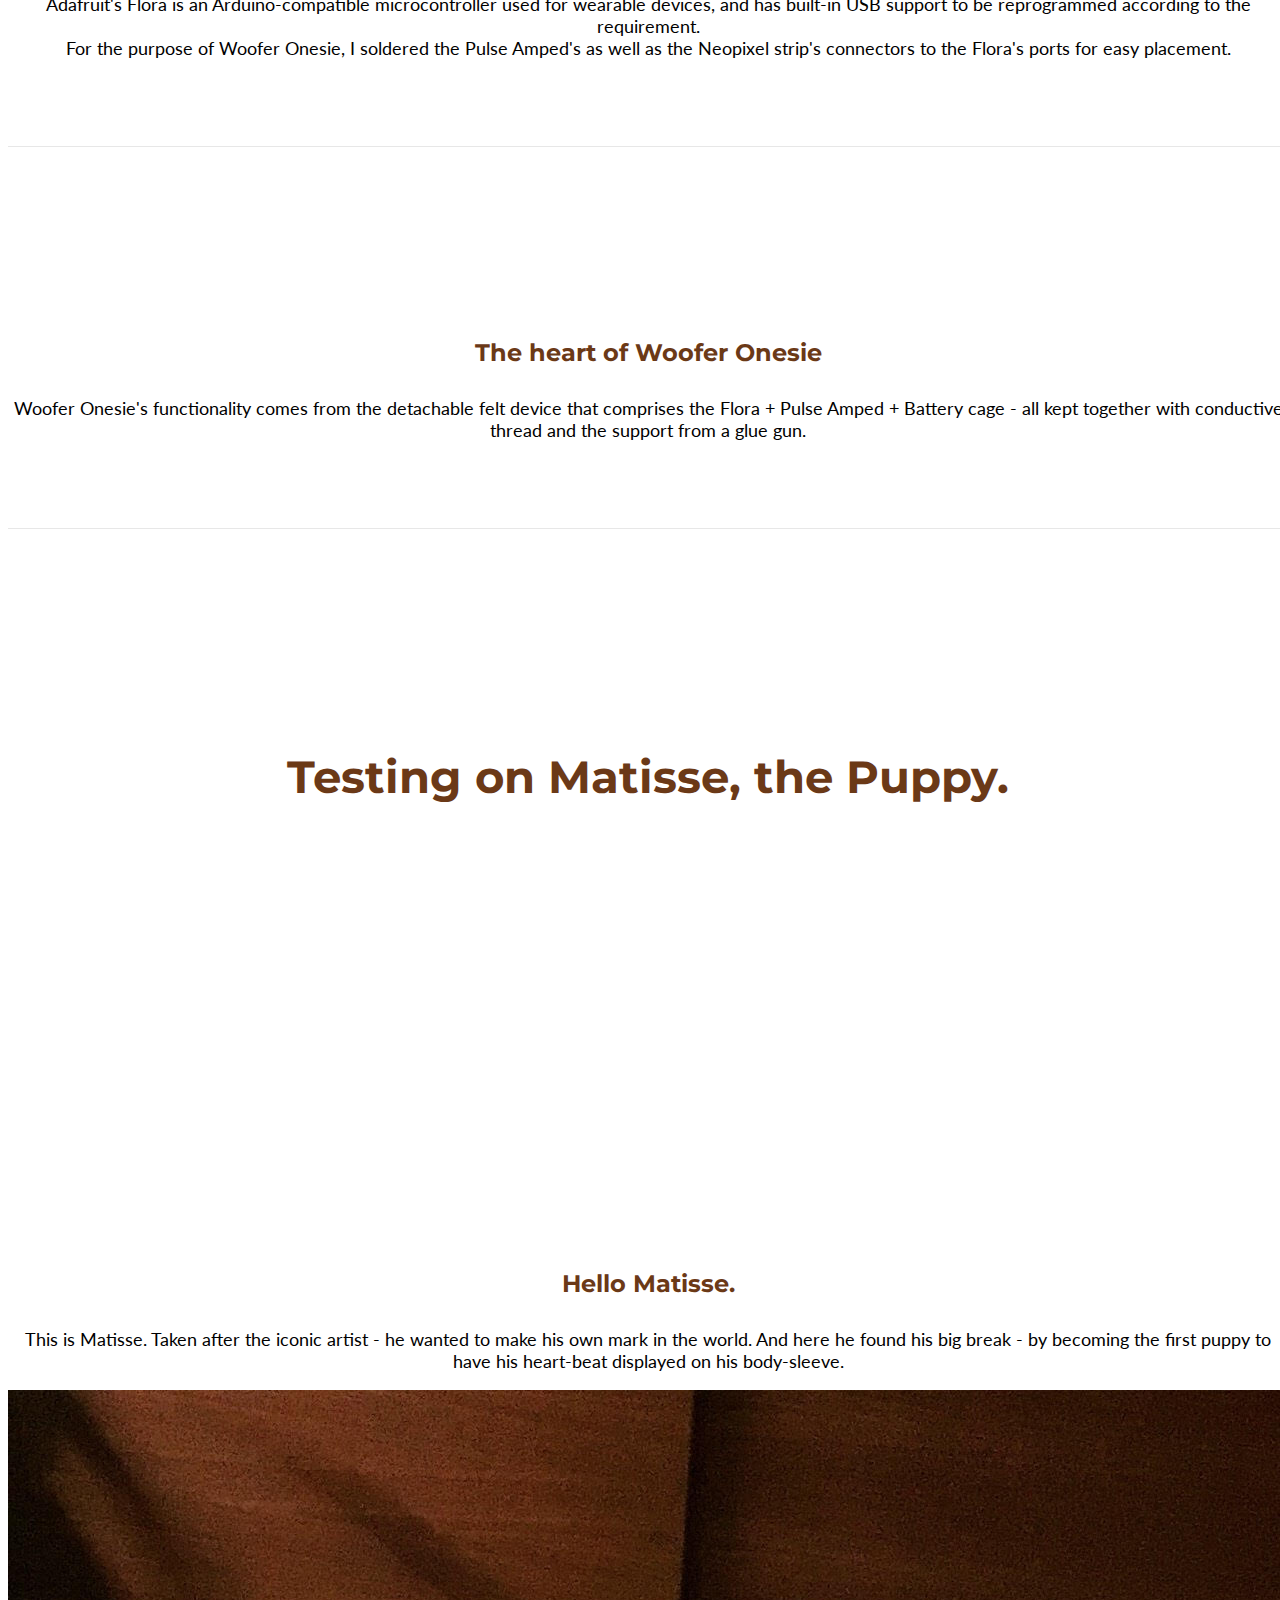
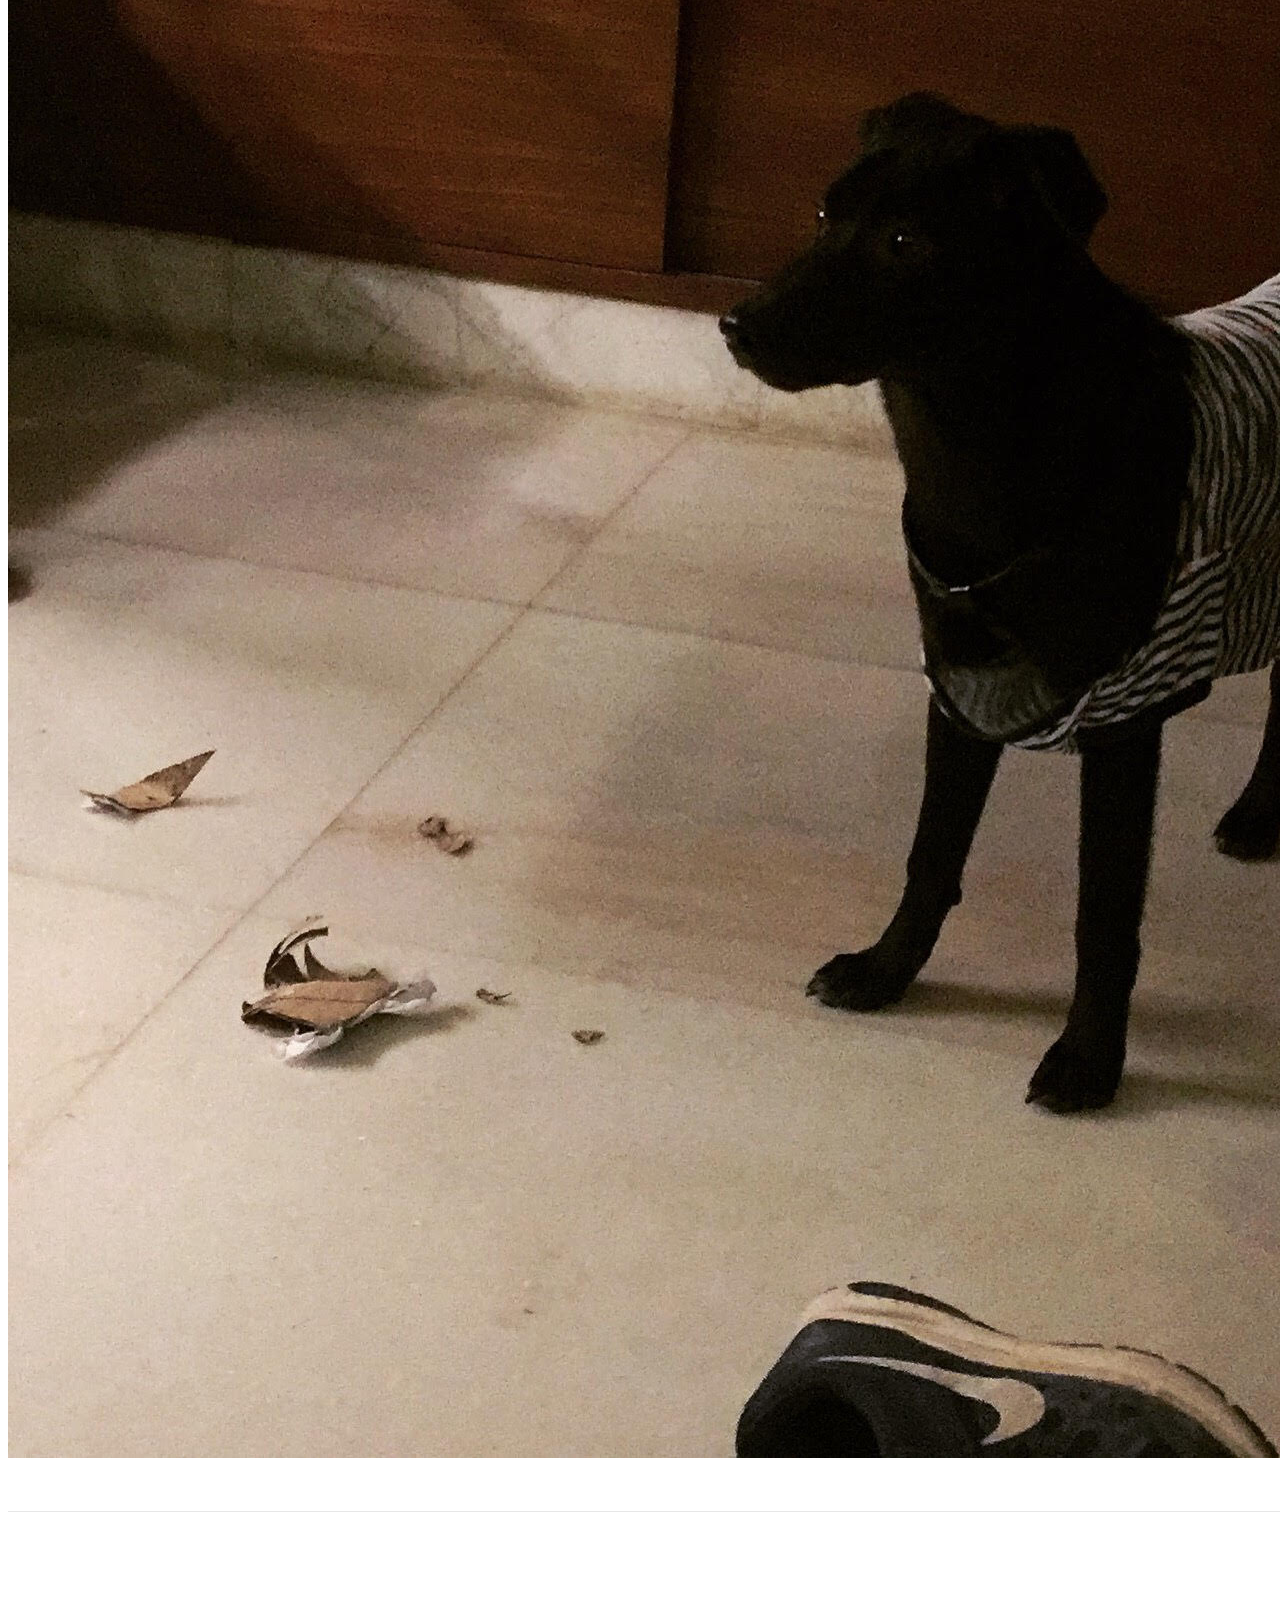
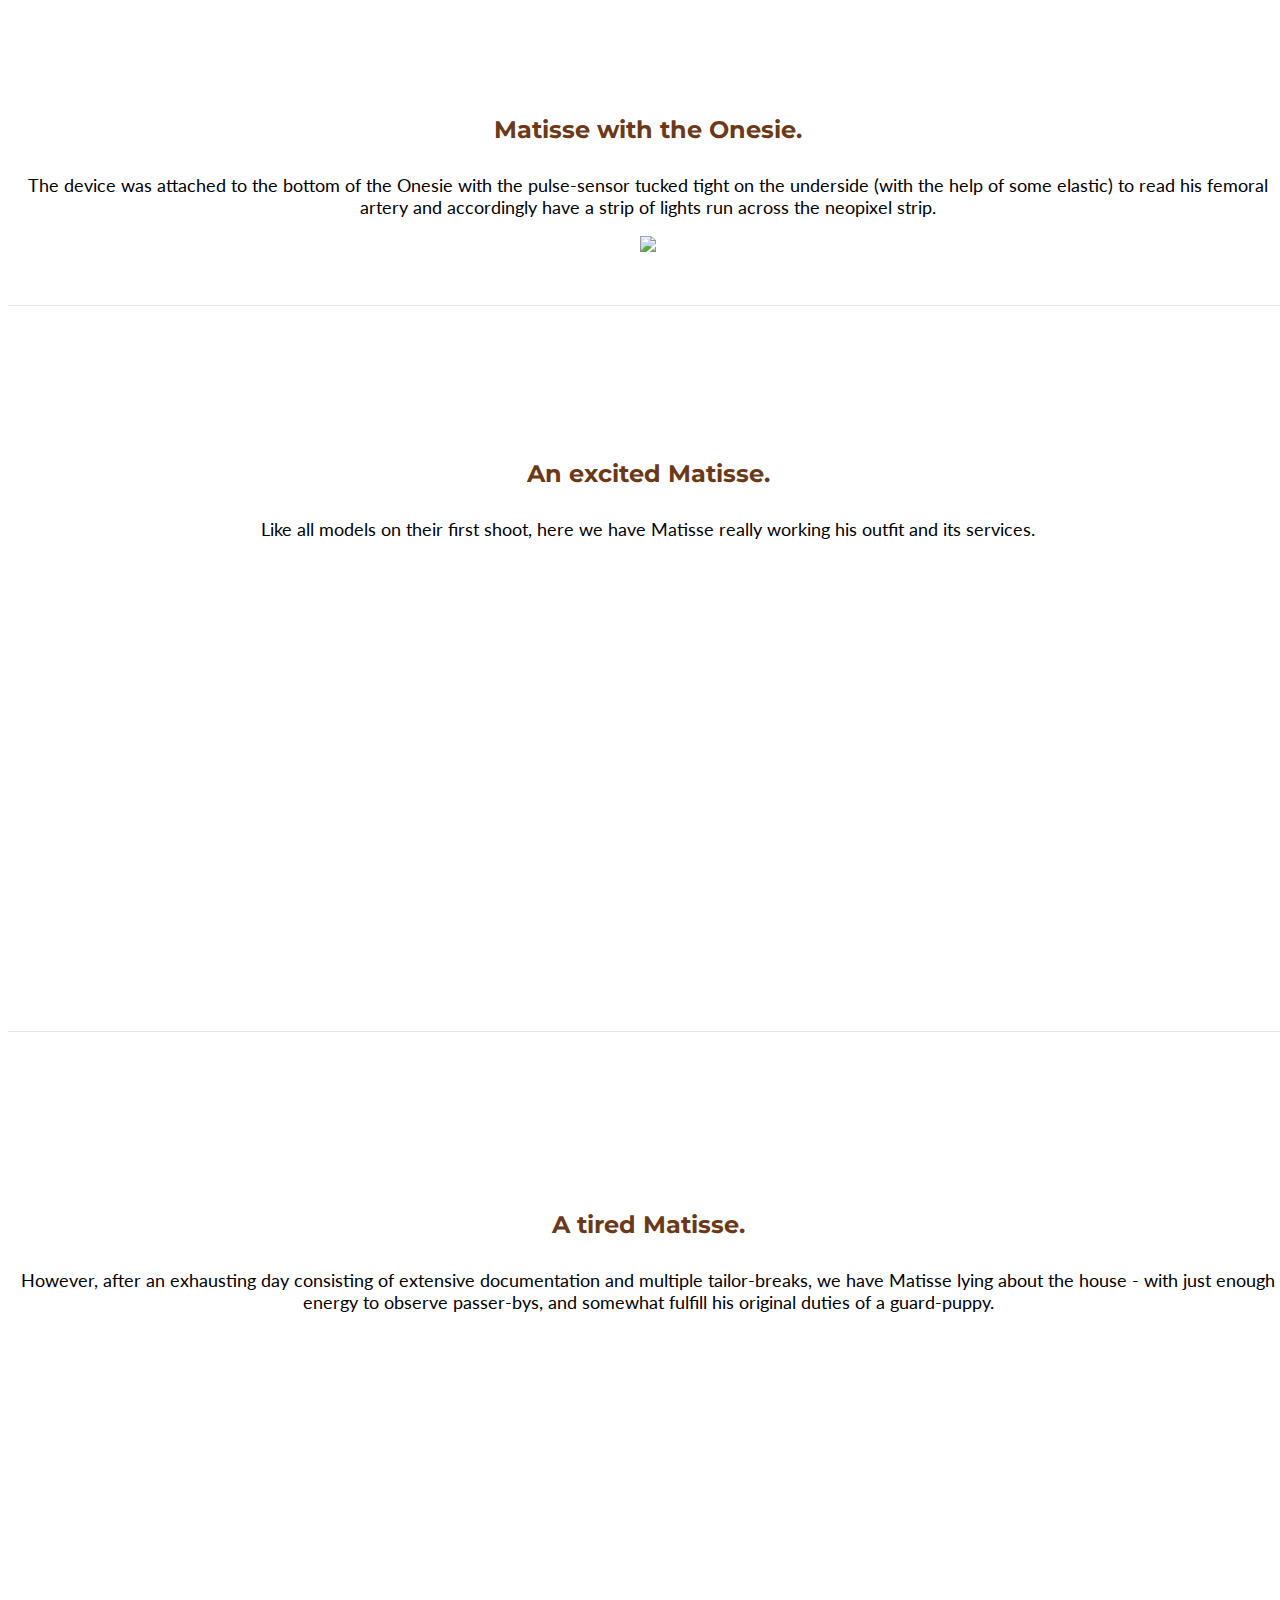
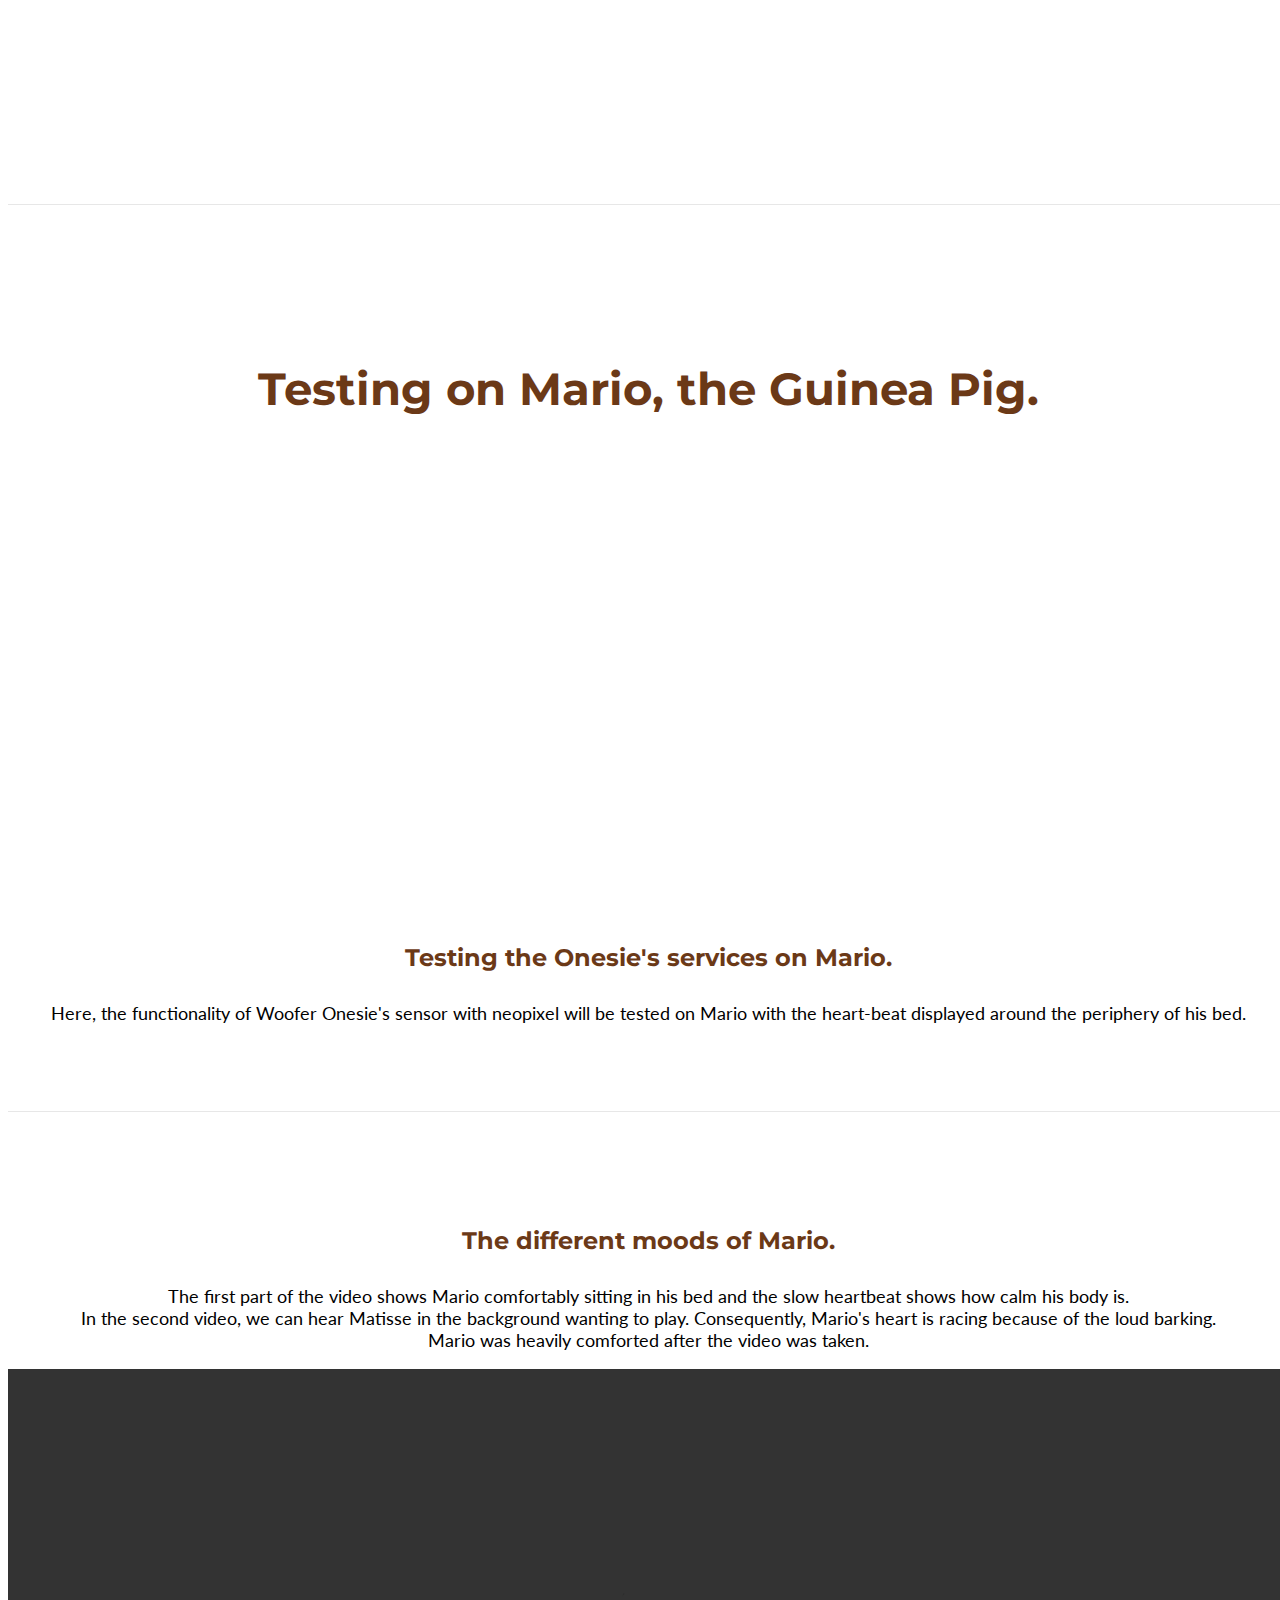
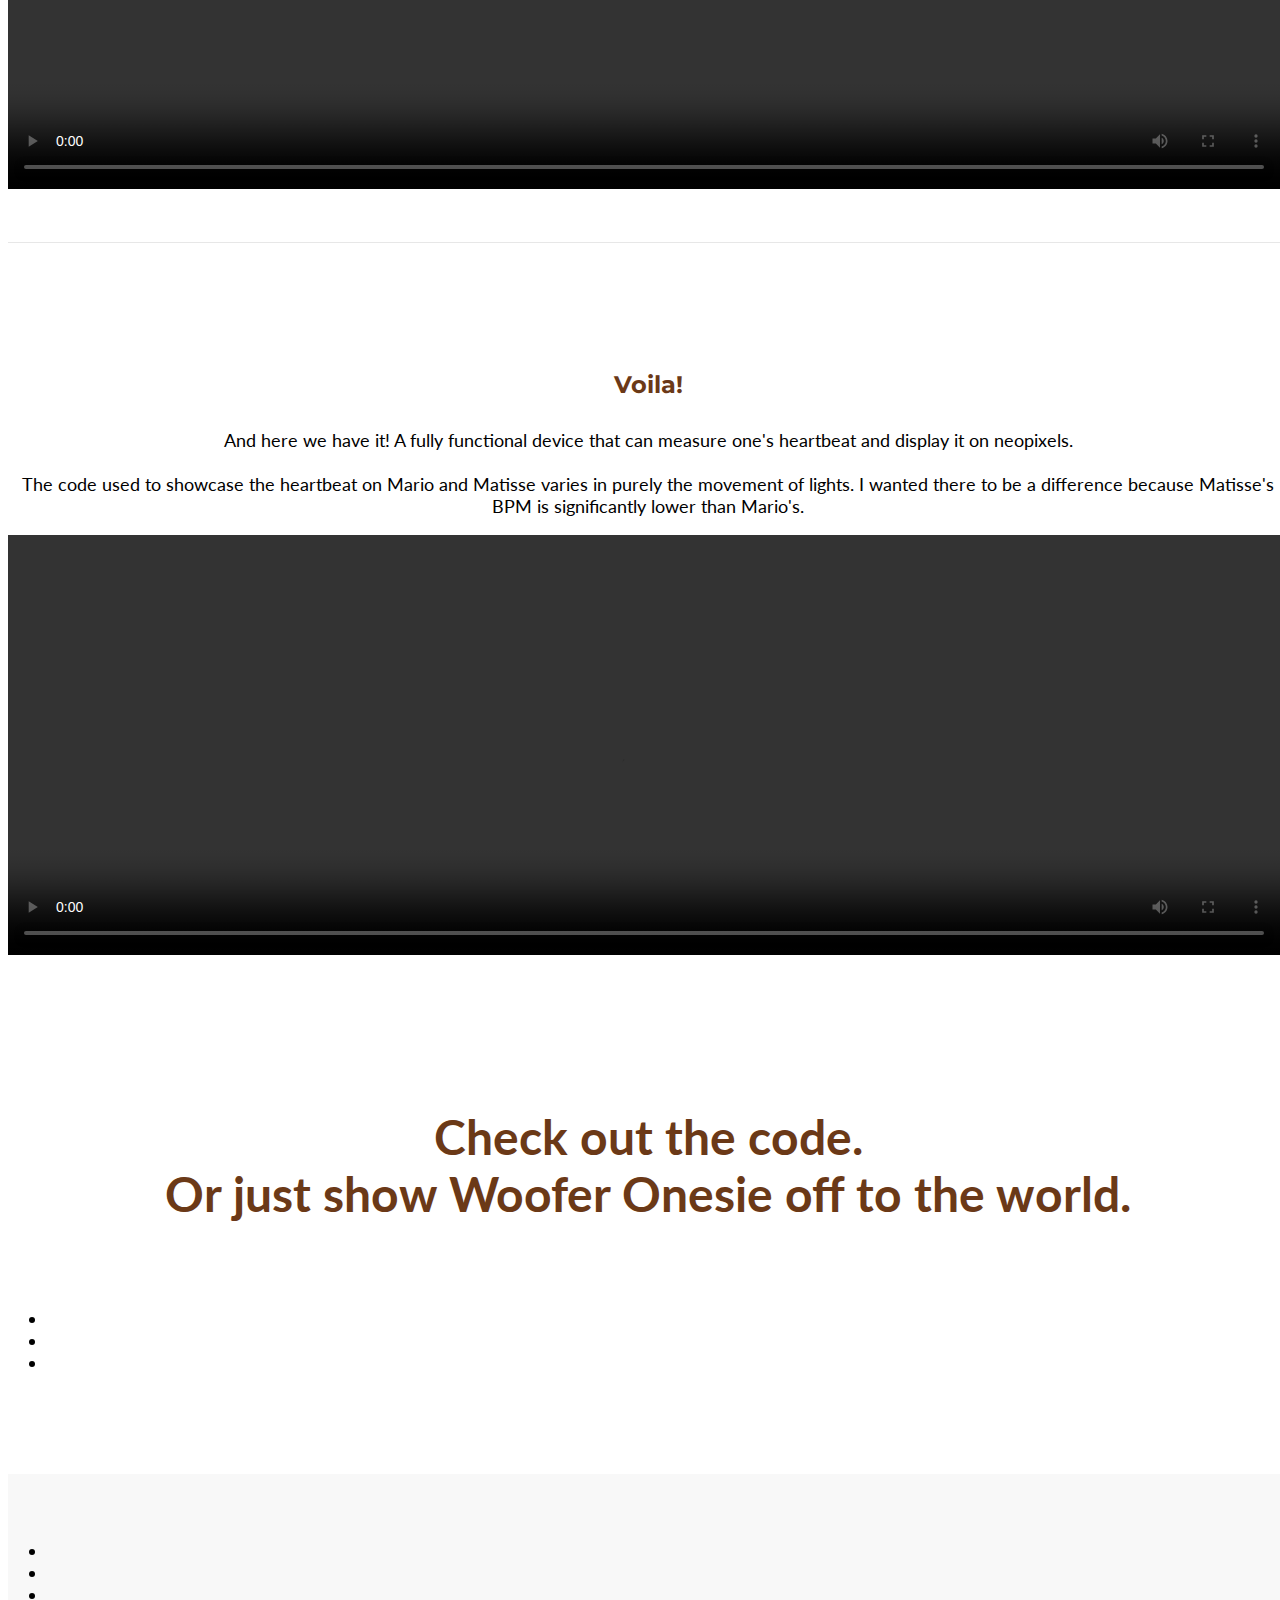
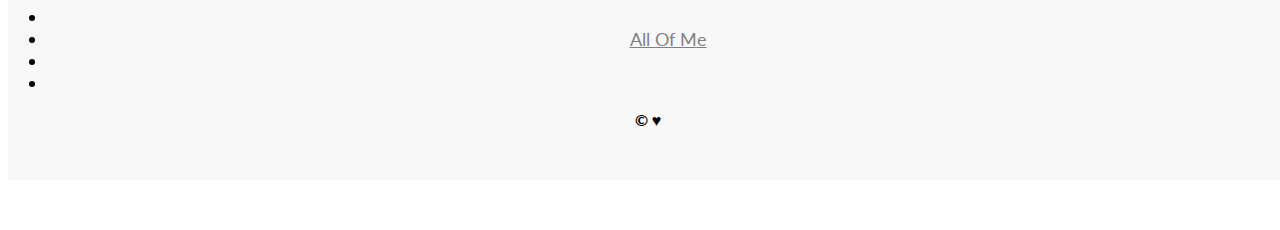
==== commit f3222c30: "adjusted margins with marios copy" ====
--- a/index.html
+++ b/index.html
@@ -325,7 +325,7 @@
 
               <div class="container">
                   <div class="row">
-                      <div class="col-lg-5 col-sm-6" style="margin-top: 6%;">
+                      <div class="col-lg-5 col-sm-6" style="margin-top: 11%;">
 
                           <div class="clearfix"></div>
                           <h2 class="section-heading" style="font-family: 'Montserrat', sans-serif; color:#6B3917;">Testing the Onesie's services on Mario.</h2>
@@ -344,7 +344,7 @@
                 <div class="container">
 
                      <div class="row">
-                        <div class="col-lg-5 col-lg-offset-1 col-sm-push-6  col-sm-6">
+                        <div class="col-lg-5 col-lg-offset-1 col-sm-push-6  col-sm-6" style="margin-top: 5%;">
 
                             <div class="clearfix"></div>
                             <h2 class="section-heading" style="font-family: 'Montserrat', sans-serif; color:#6B3917;">The different moods of Mario.</h2>
@@ -368,7 +368,7 @@
 
                 <div class="container">
                     <div class="row">
-                        <div class="col-lg-5 col-sm-6">
+                        <div class="col-lg-5 col-sm-6" style="margin-top: 6%;">
 
                             <div class="clearfix"></div>
                             <h2 class="section-heading" style="font-family: 'Montserrat', sans-serif; color:#6B3917;">Voila!</h2>
@@ -384,7 +384,7 @@
                 </div>
               </div>
 
-	<a  name="contact"></a>
+
     <div class="banner">
 
         <div class="container">
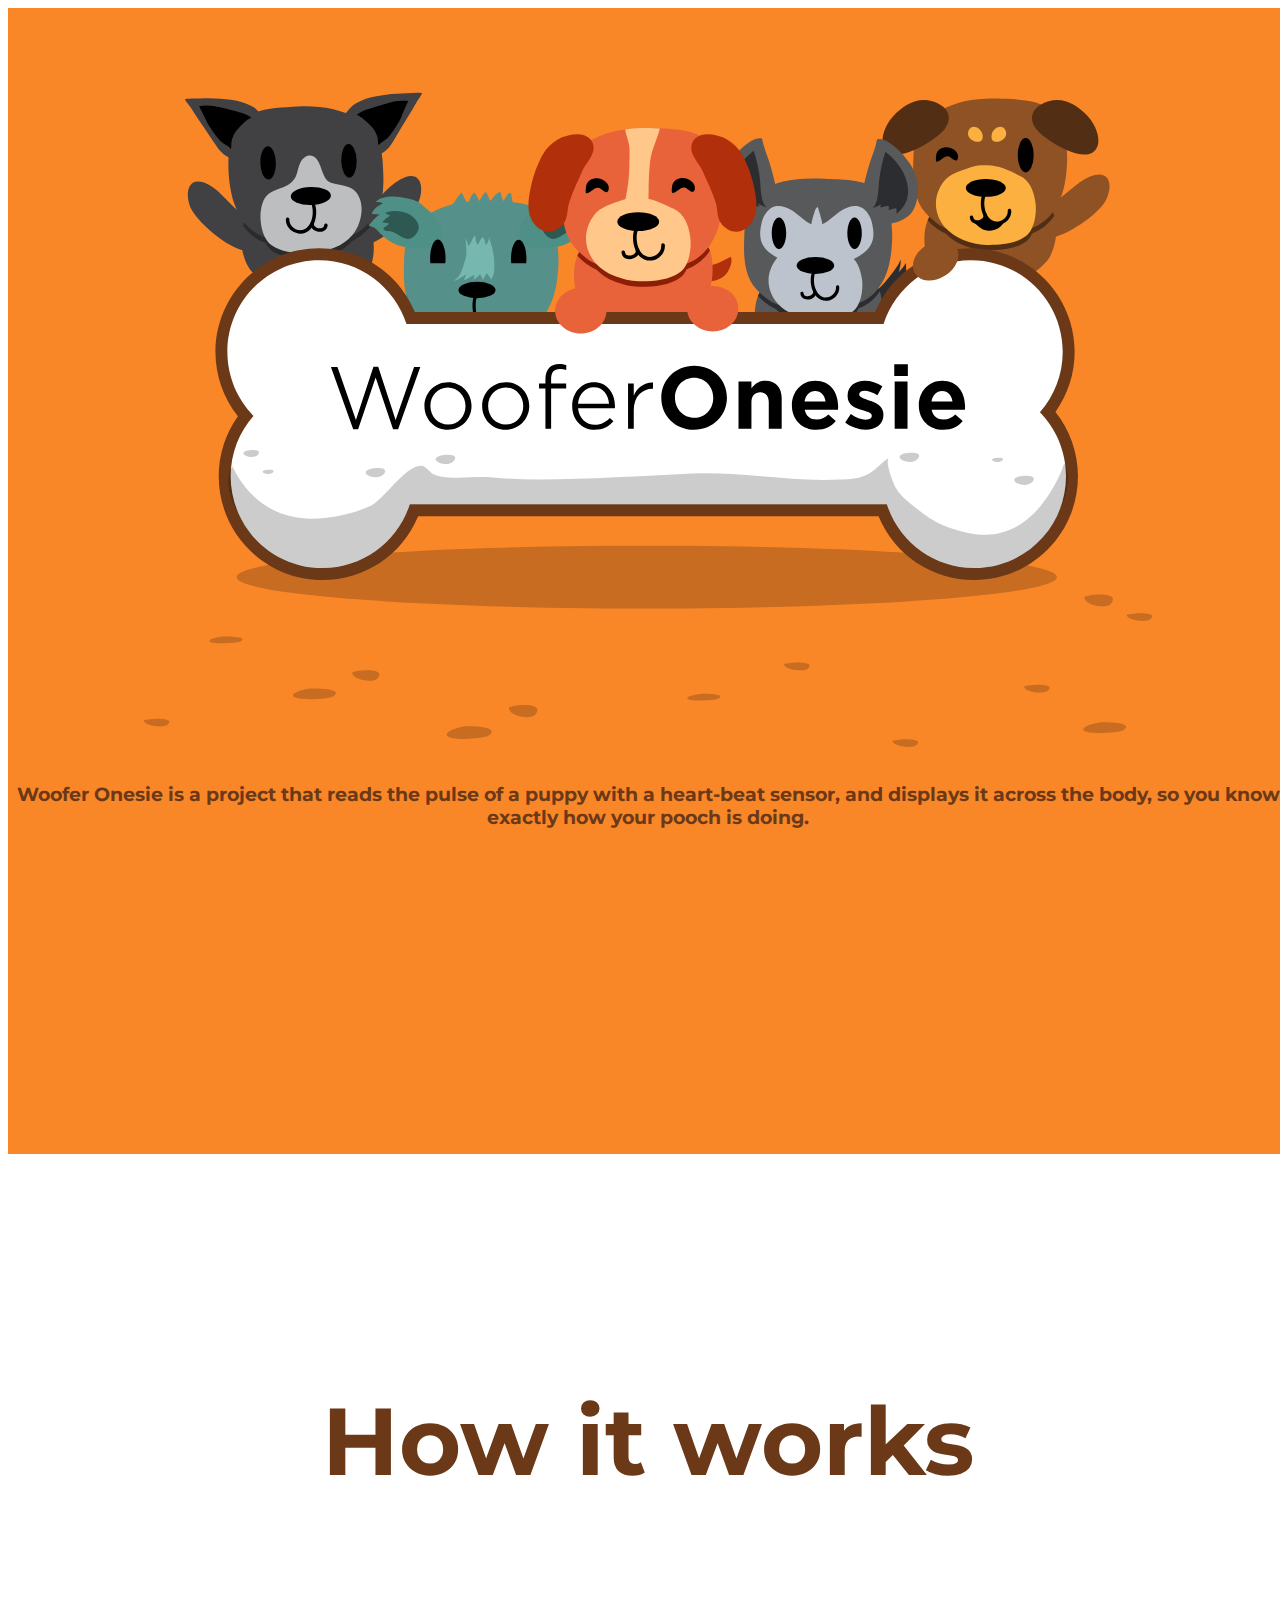
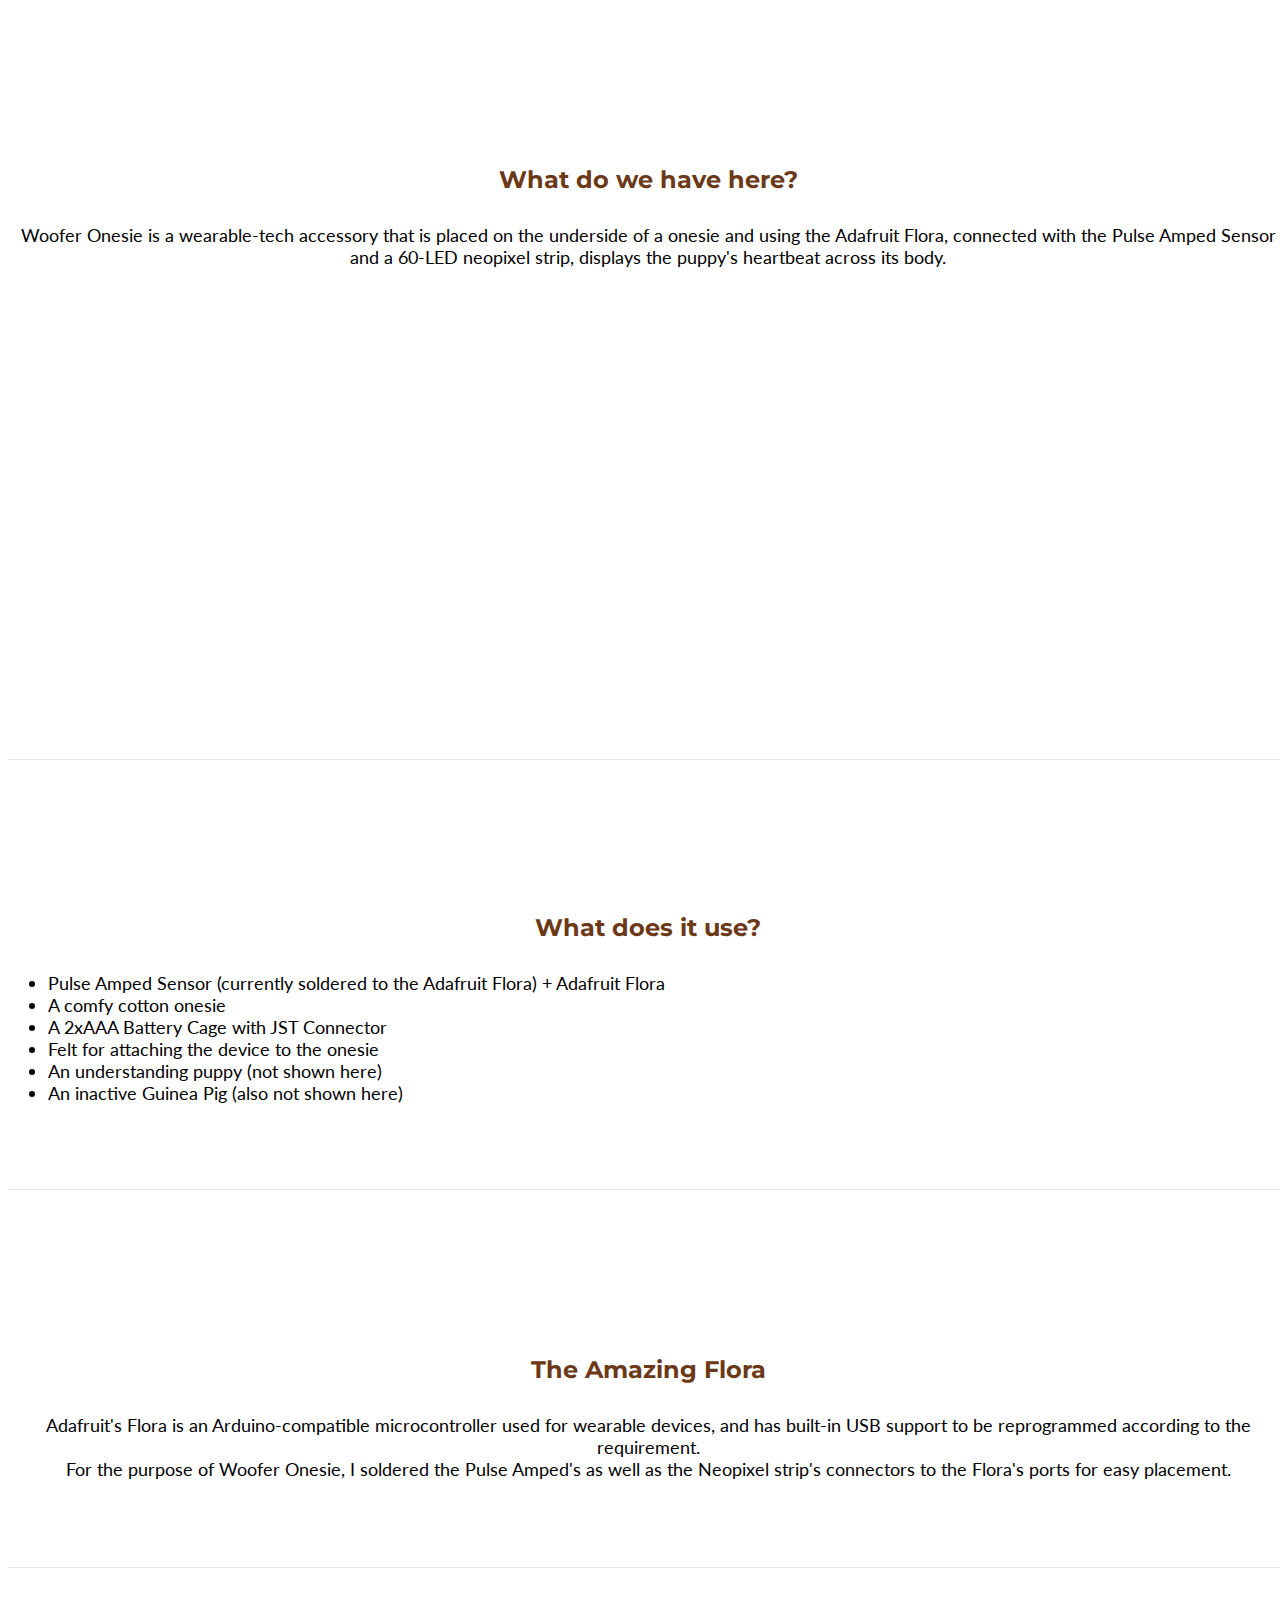
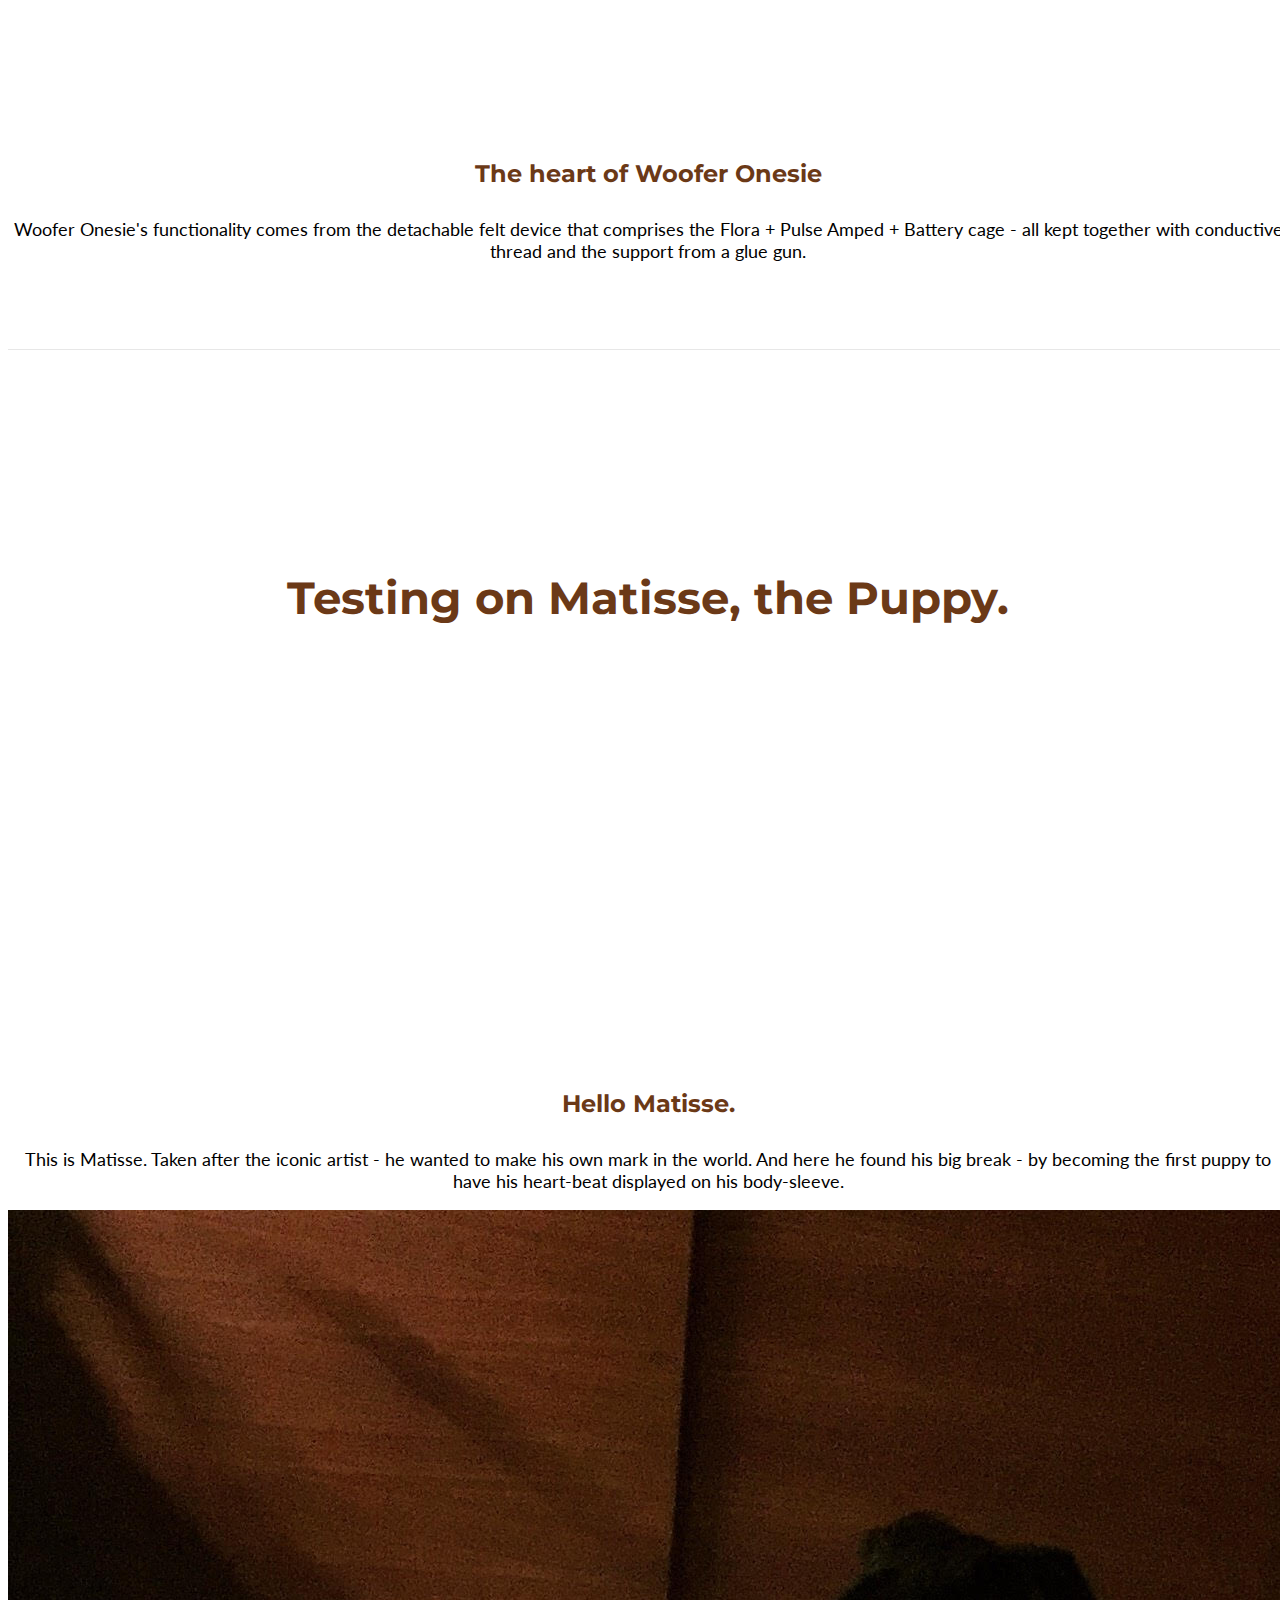
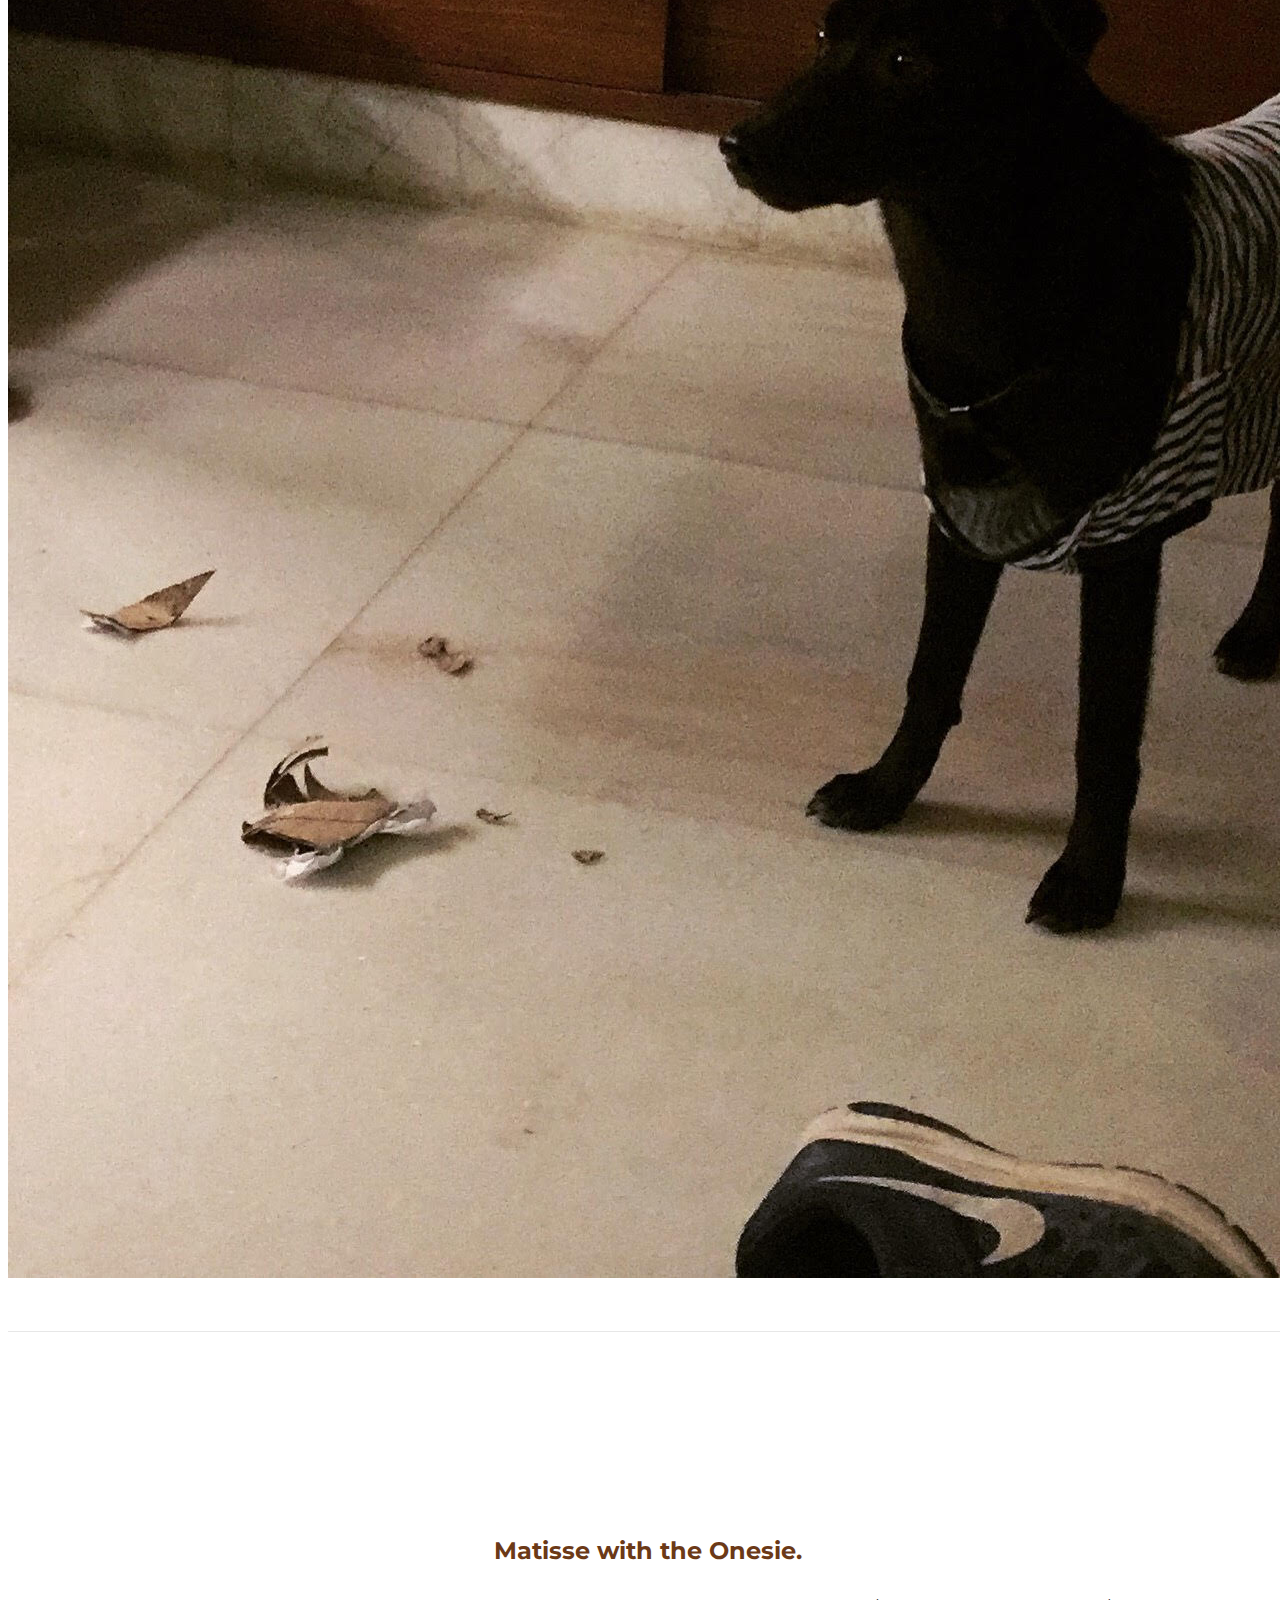
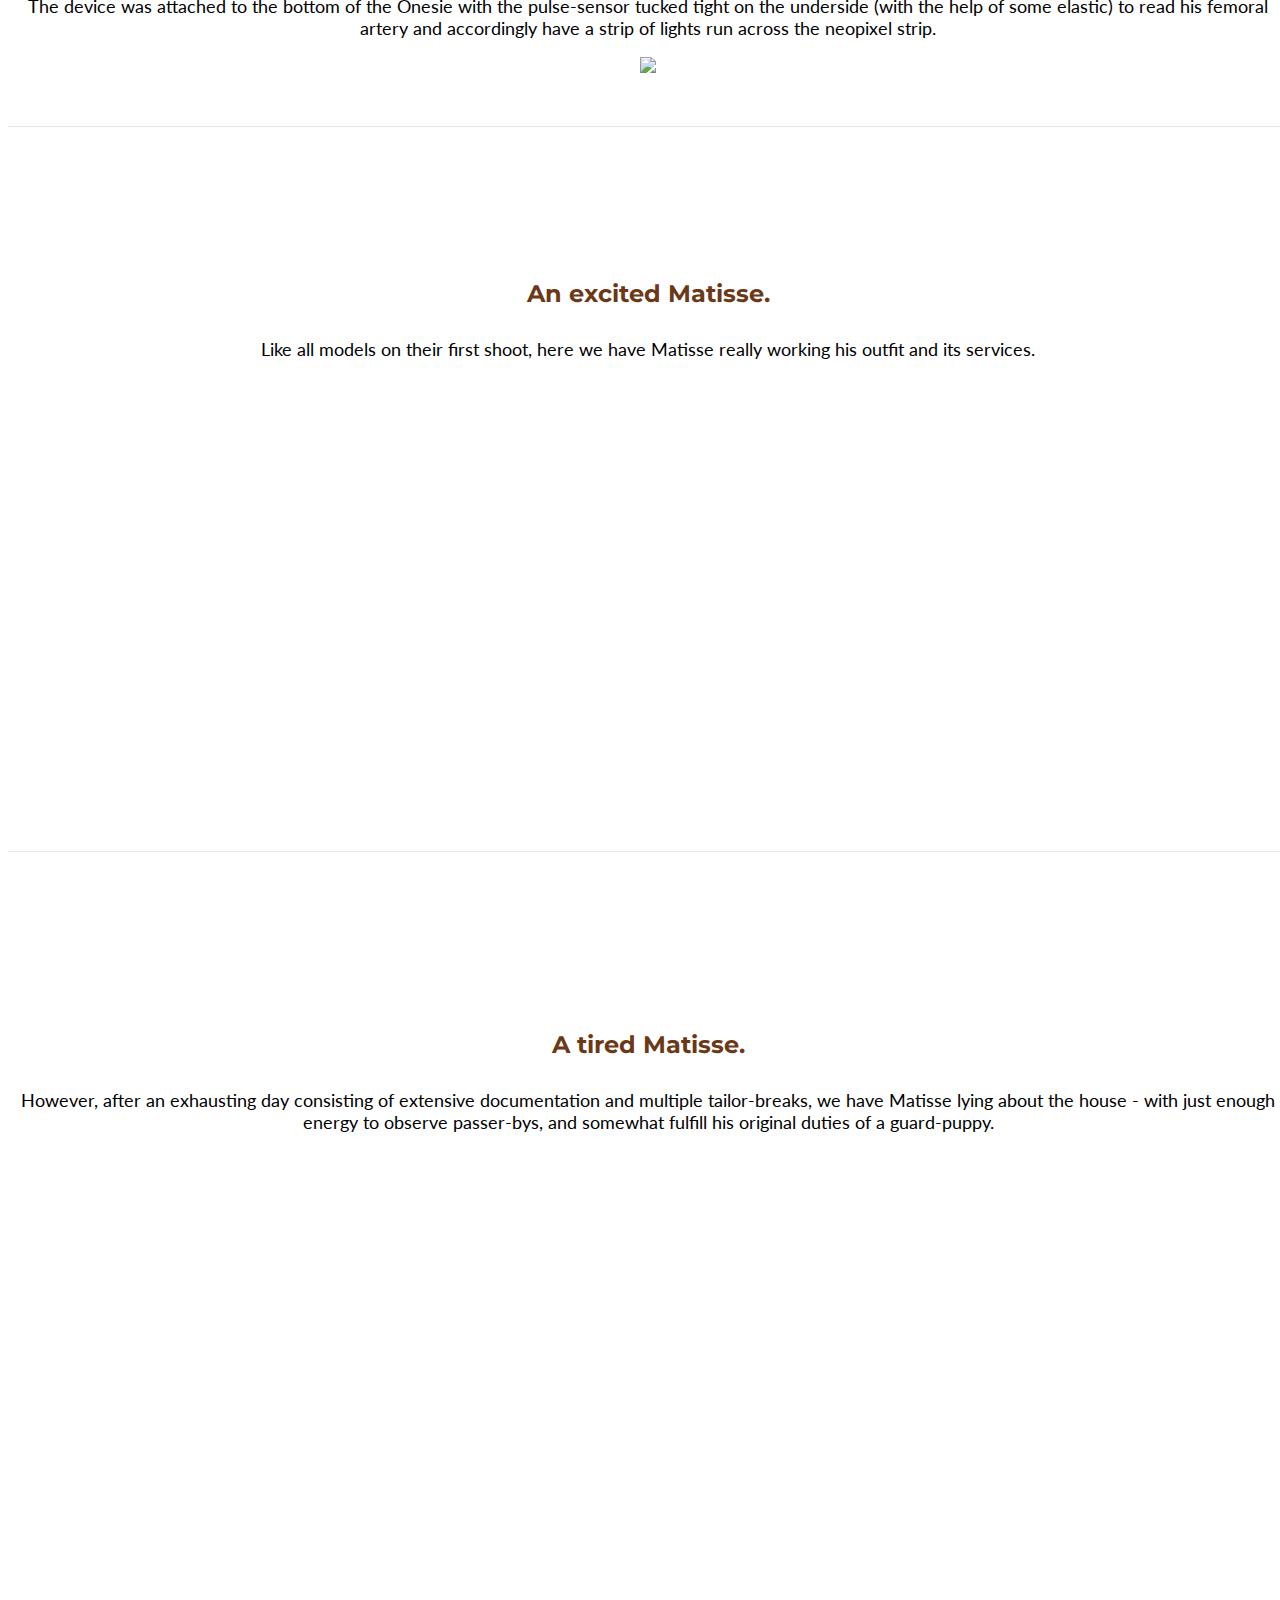
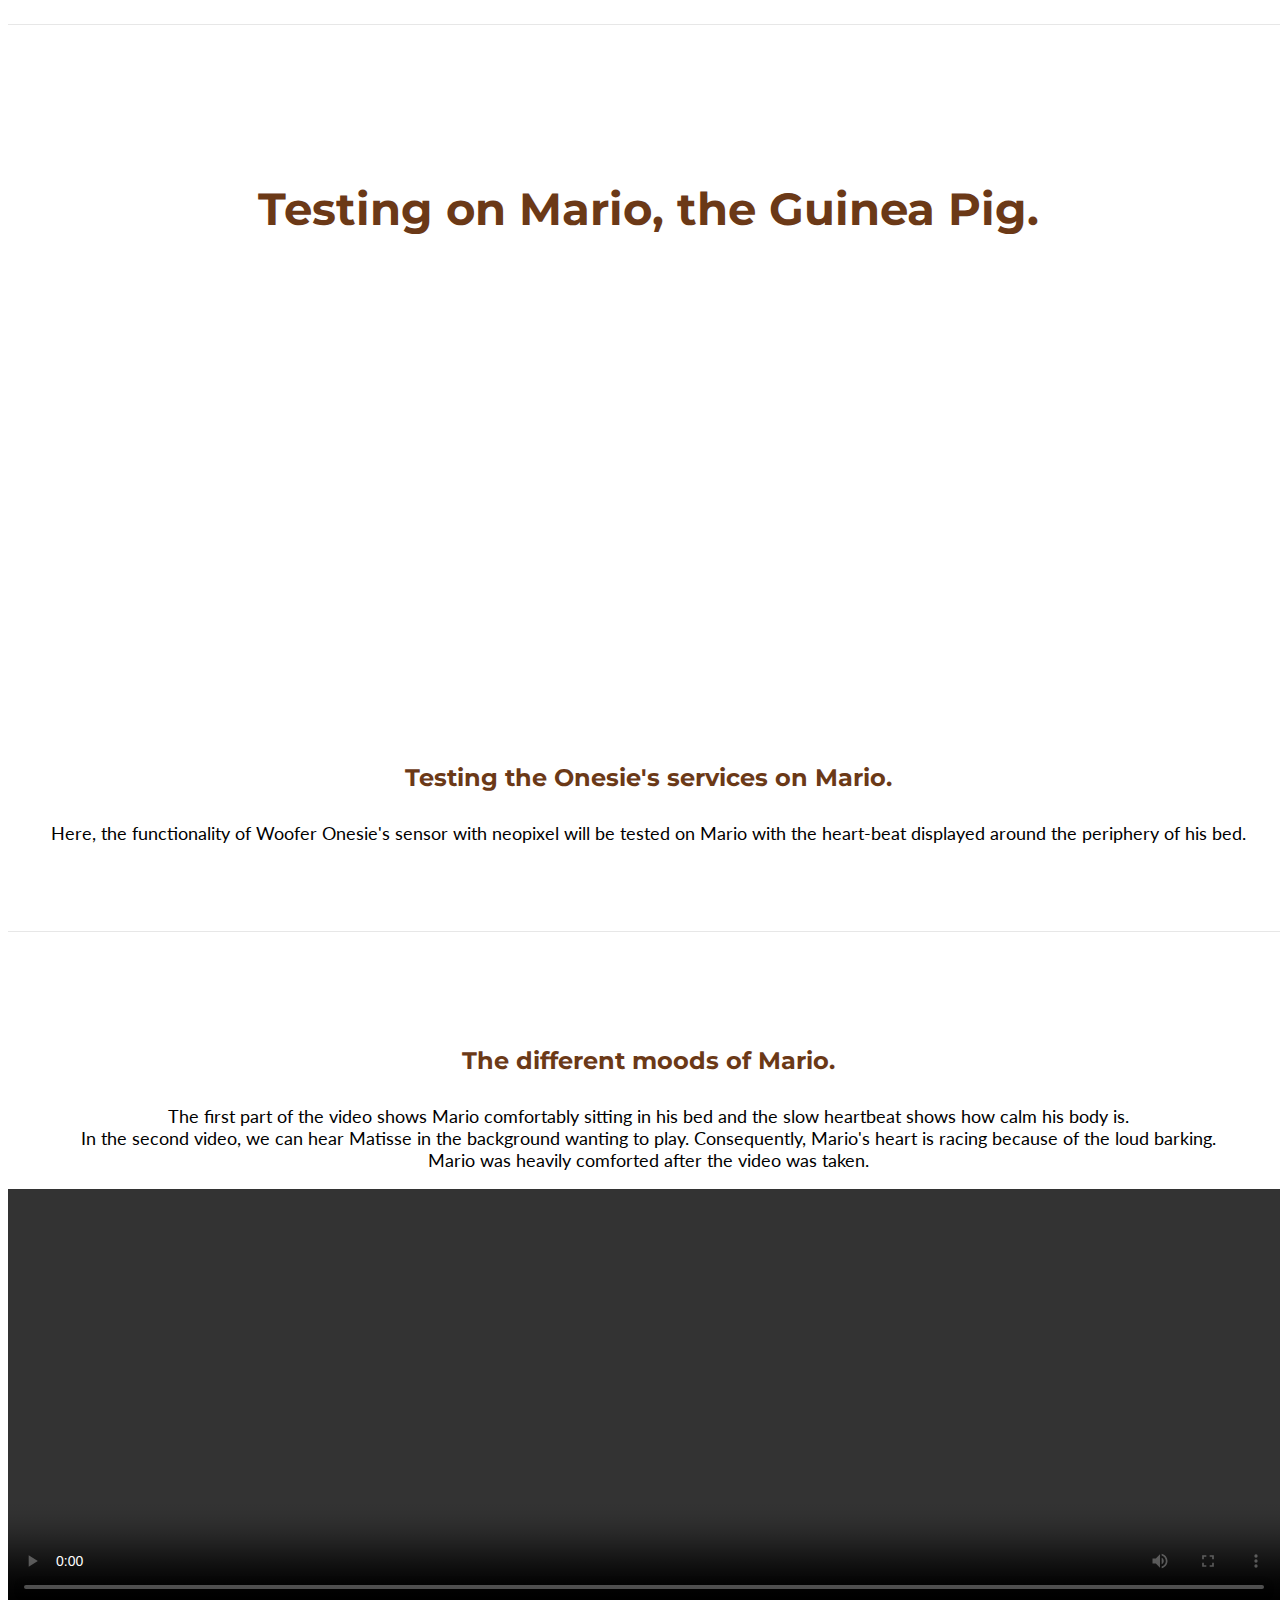
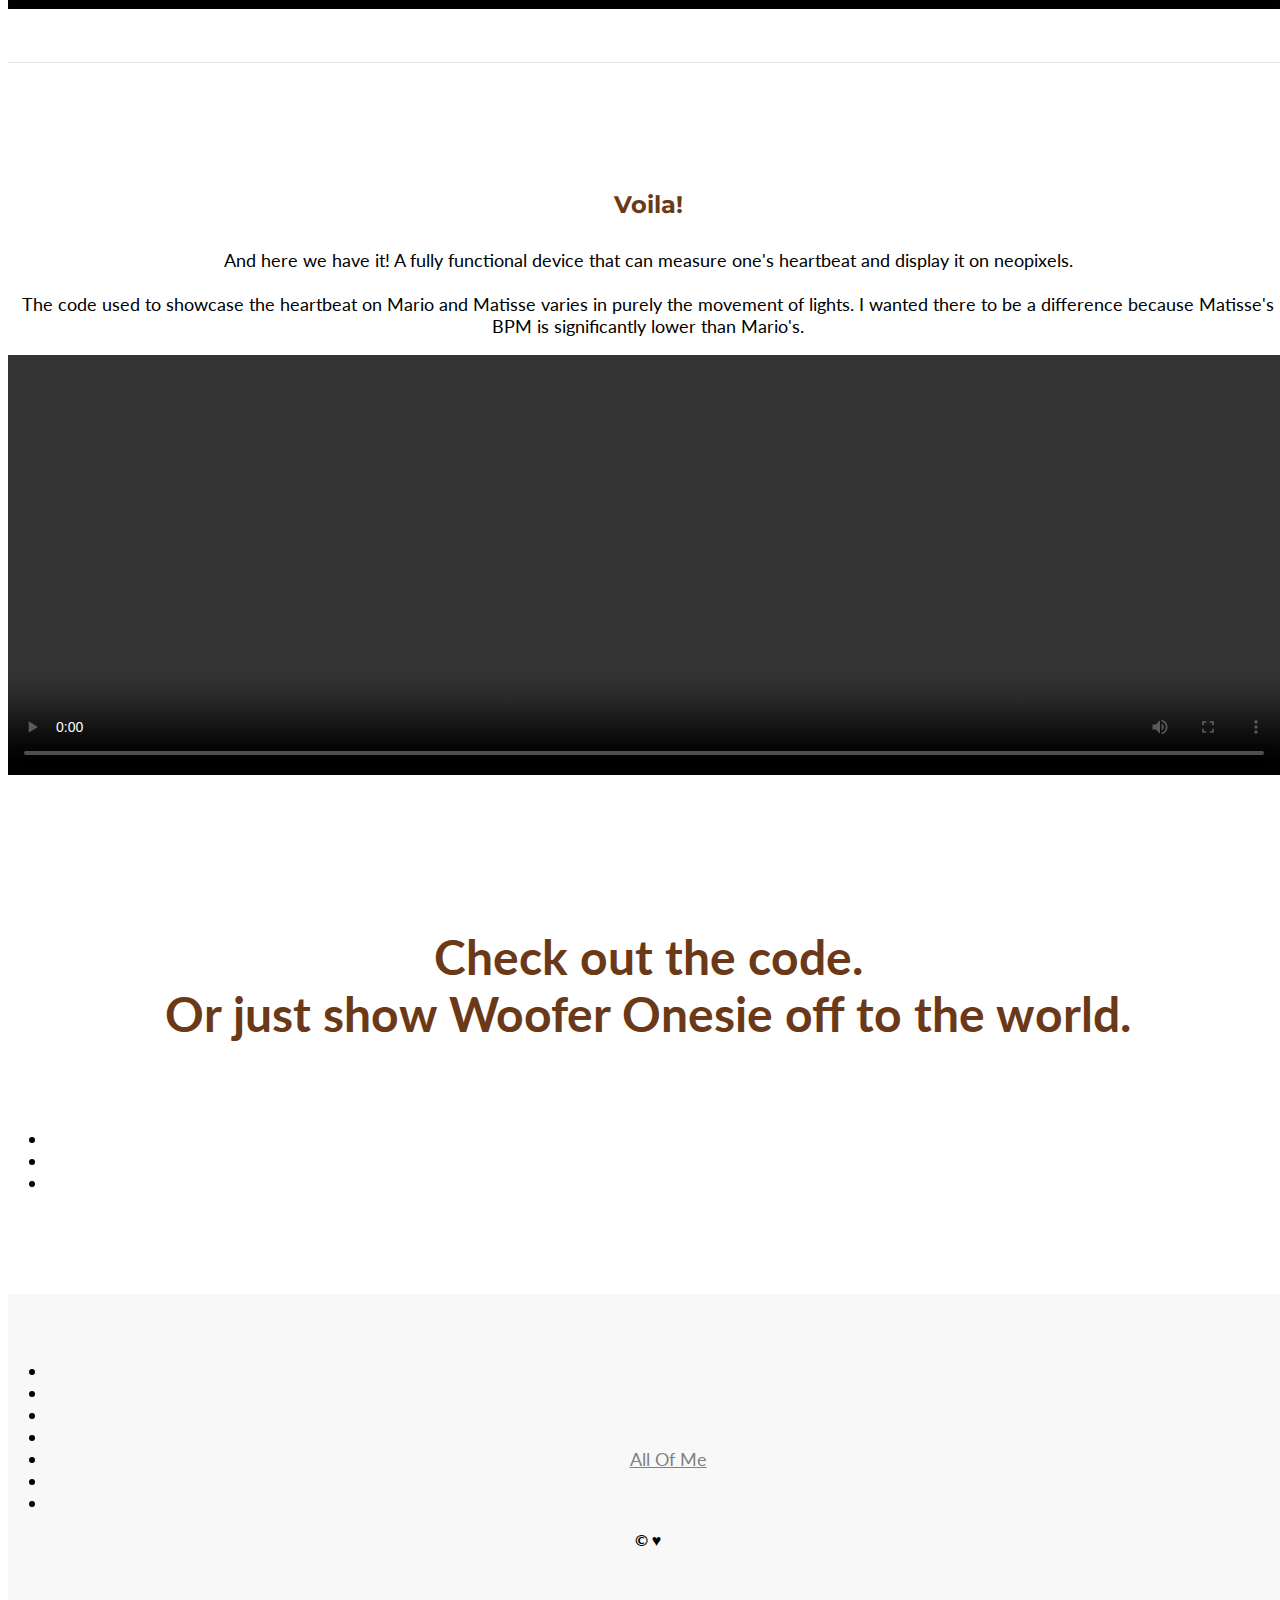
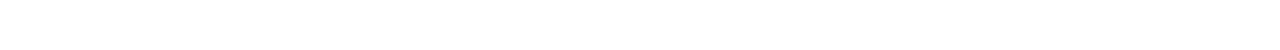
==== commit f2ddd88a: "fixed for mobile view" ====
--- a/index.html
+++ b/index.html
@@ -64,16 +64,14 @@
 
 
     <!-- Header -->
-
-
-
-    <div class="intro-header"  style="background-color:#F98728;">
+    <div class="intro-header" style="background-color:#F98728;">
         <div class="container">
 
             <div class="row">
                 <div class="col-lg-12">
                     <div class="intro-message">
-                      <img src="img/DogsAndBone.svg" alt="" />
+                      <img src="./img/DogsAndBone.svg" alt="" />
+
                         <h3 style="font-family: 'Montserrat', sans-serif; color:#6B3917;">Woofer Onesie is a project that reads the pulse of a puppy with a heart-beat sensor, and displays it across the body, so you know exactly how your pooch is doing.</h3>
 
                     </div>
@@ -84,6 +82,25 @@
         <!-- /.container -->
 
     </div>
+
+
+    <!-- <div class="intro-header"  style="background-color:#F98728;">
+        <div class="container">
+
+            <div class="row">
+                <div class="col-lg-12">
+                    <div class="intro-message">
+                      <img src="./img/DogsAndBone.svg" alt="" />
+                        <h3 style="font-family: 'Montserrat', sans-serif; color:#6B3917;">Woofer Onesie is a project that reads the pulse of a puppy with a heart-beat sensor, and displays it across the body, so you know exactly how your pooch is doing.</h3>
+
+                    </div>
+                </div>
+            </div>
+
+        </div>
+
+
+    </div> -->
     <!-- /.intro-header -->
         <a name="about"></a>
     <div class="content-section-a">
@@ -94,7 +111,7 @@
                 <div class="col-lg-12">
 
                     <div class="clearfix"></div>
-                    <h1 class="intro-message" style="font-size: 95px; font-family: 'Montserrat', sans-serif; color:#6B3917;"><br>How it works</h1>
+                    <h1 class="starter" style="font-size: 95px; font-family: 'Montserrat', sans-serif; color:#6B3917;"><br>How it works</h1>
                     <p class="lead"></a></p>
                 </div>
 
@@ -104,6 +121,7 @@
         <!-- /.container -->
 
     </div>
+
     <!-- Page Content -->
 
 	<a  name="services"></a>
